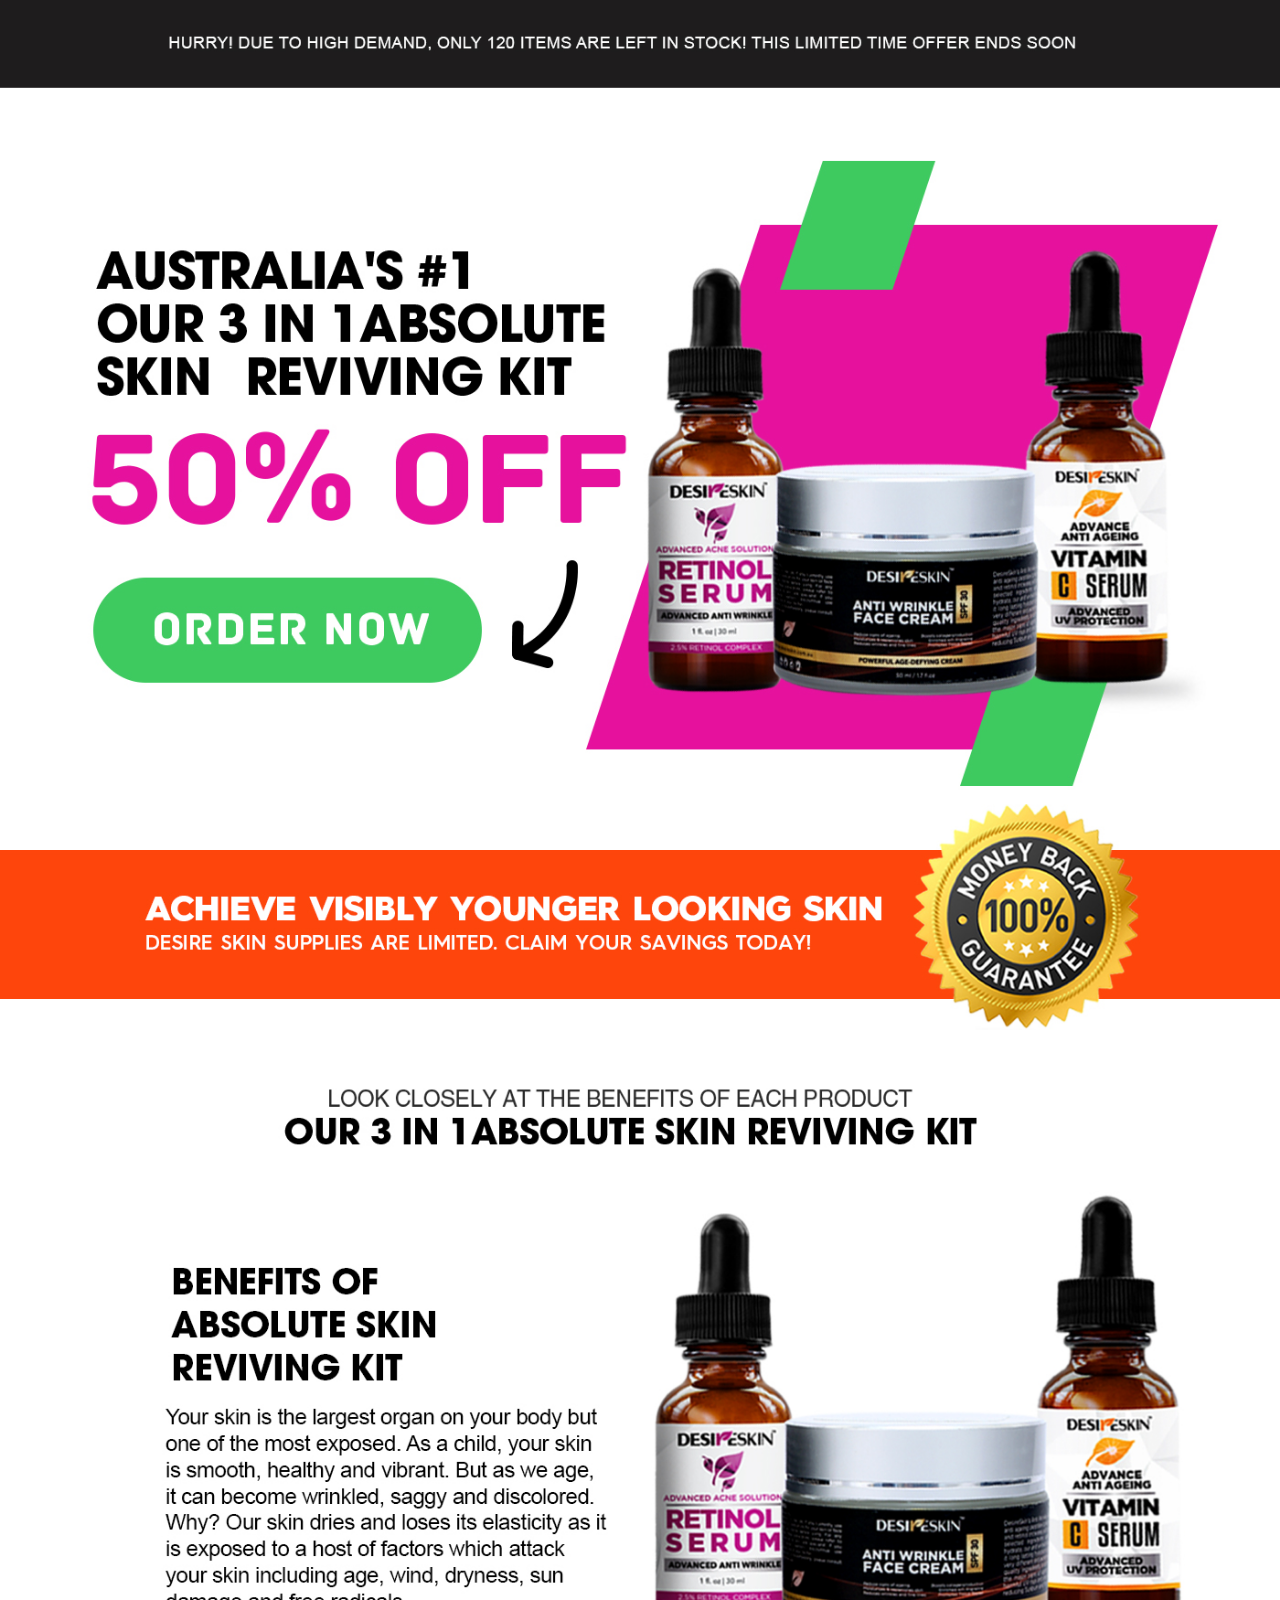
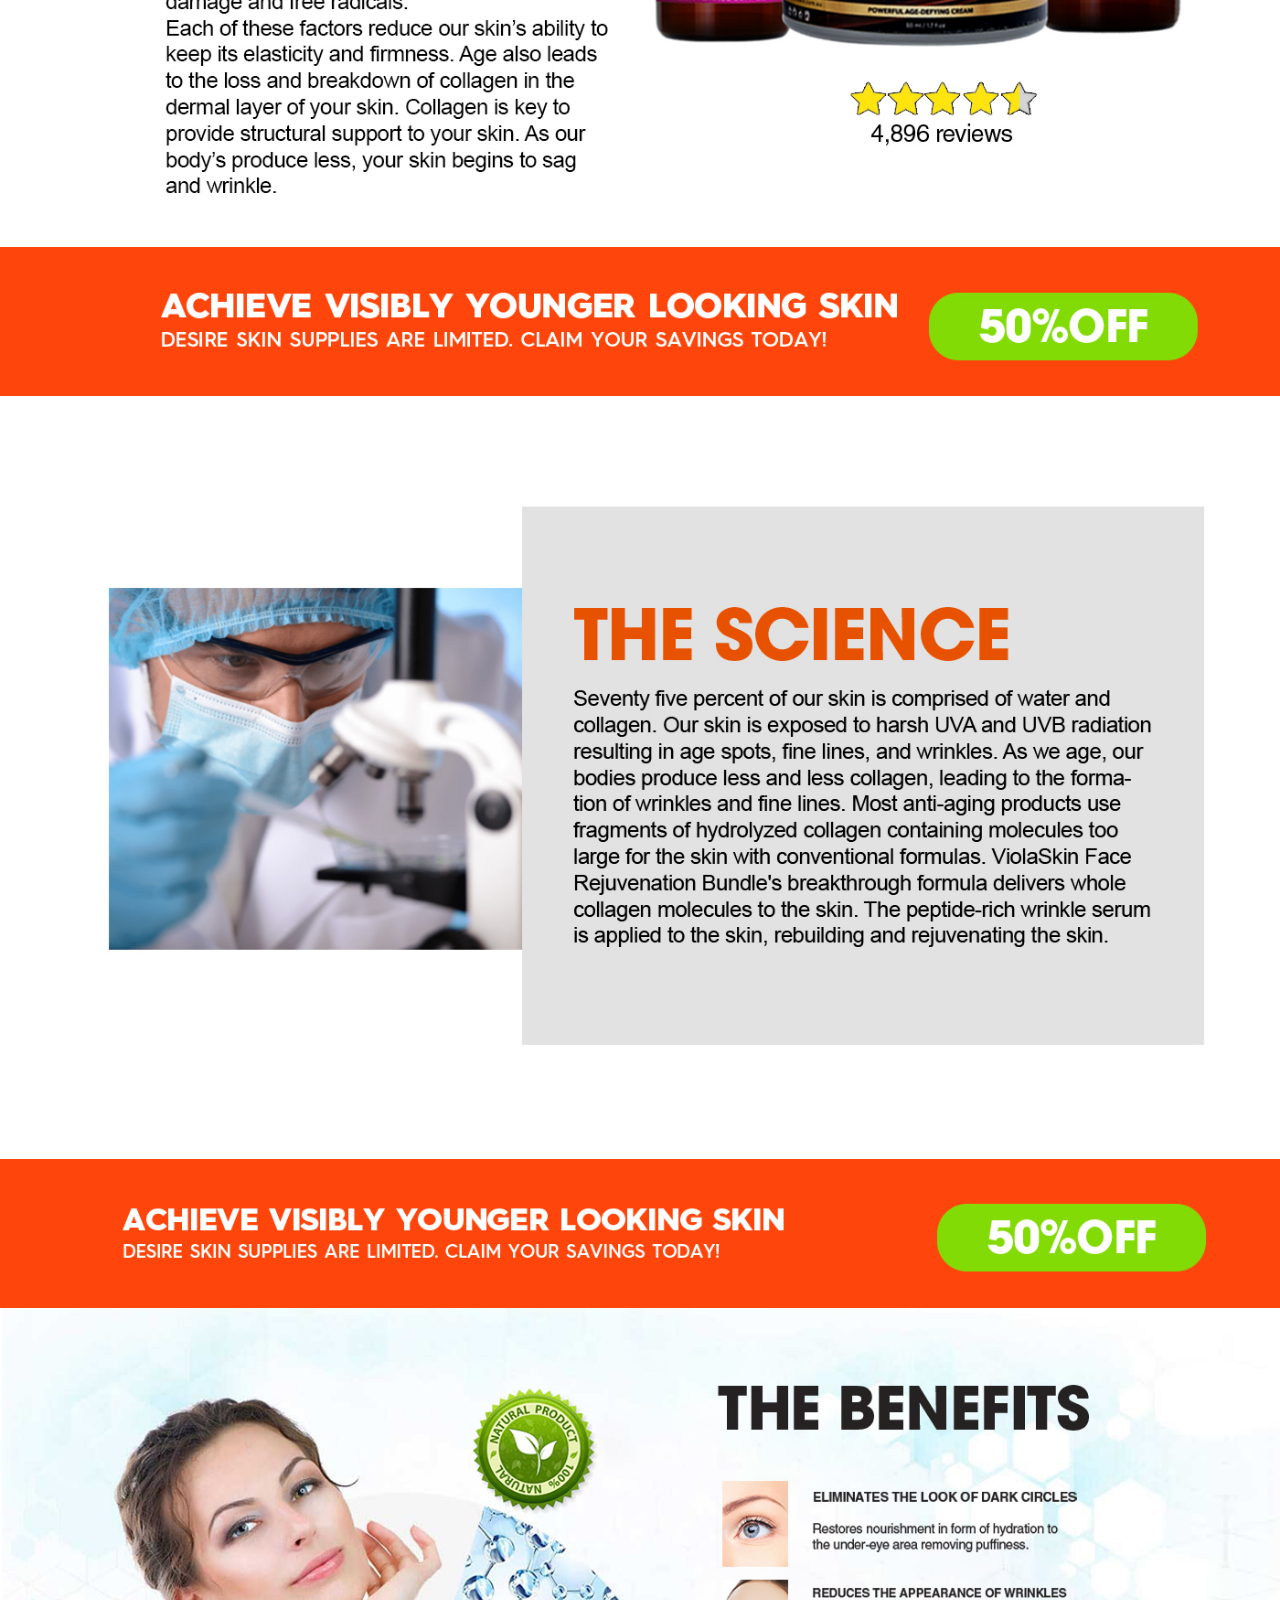
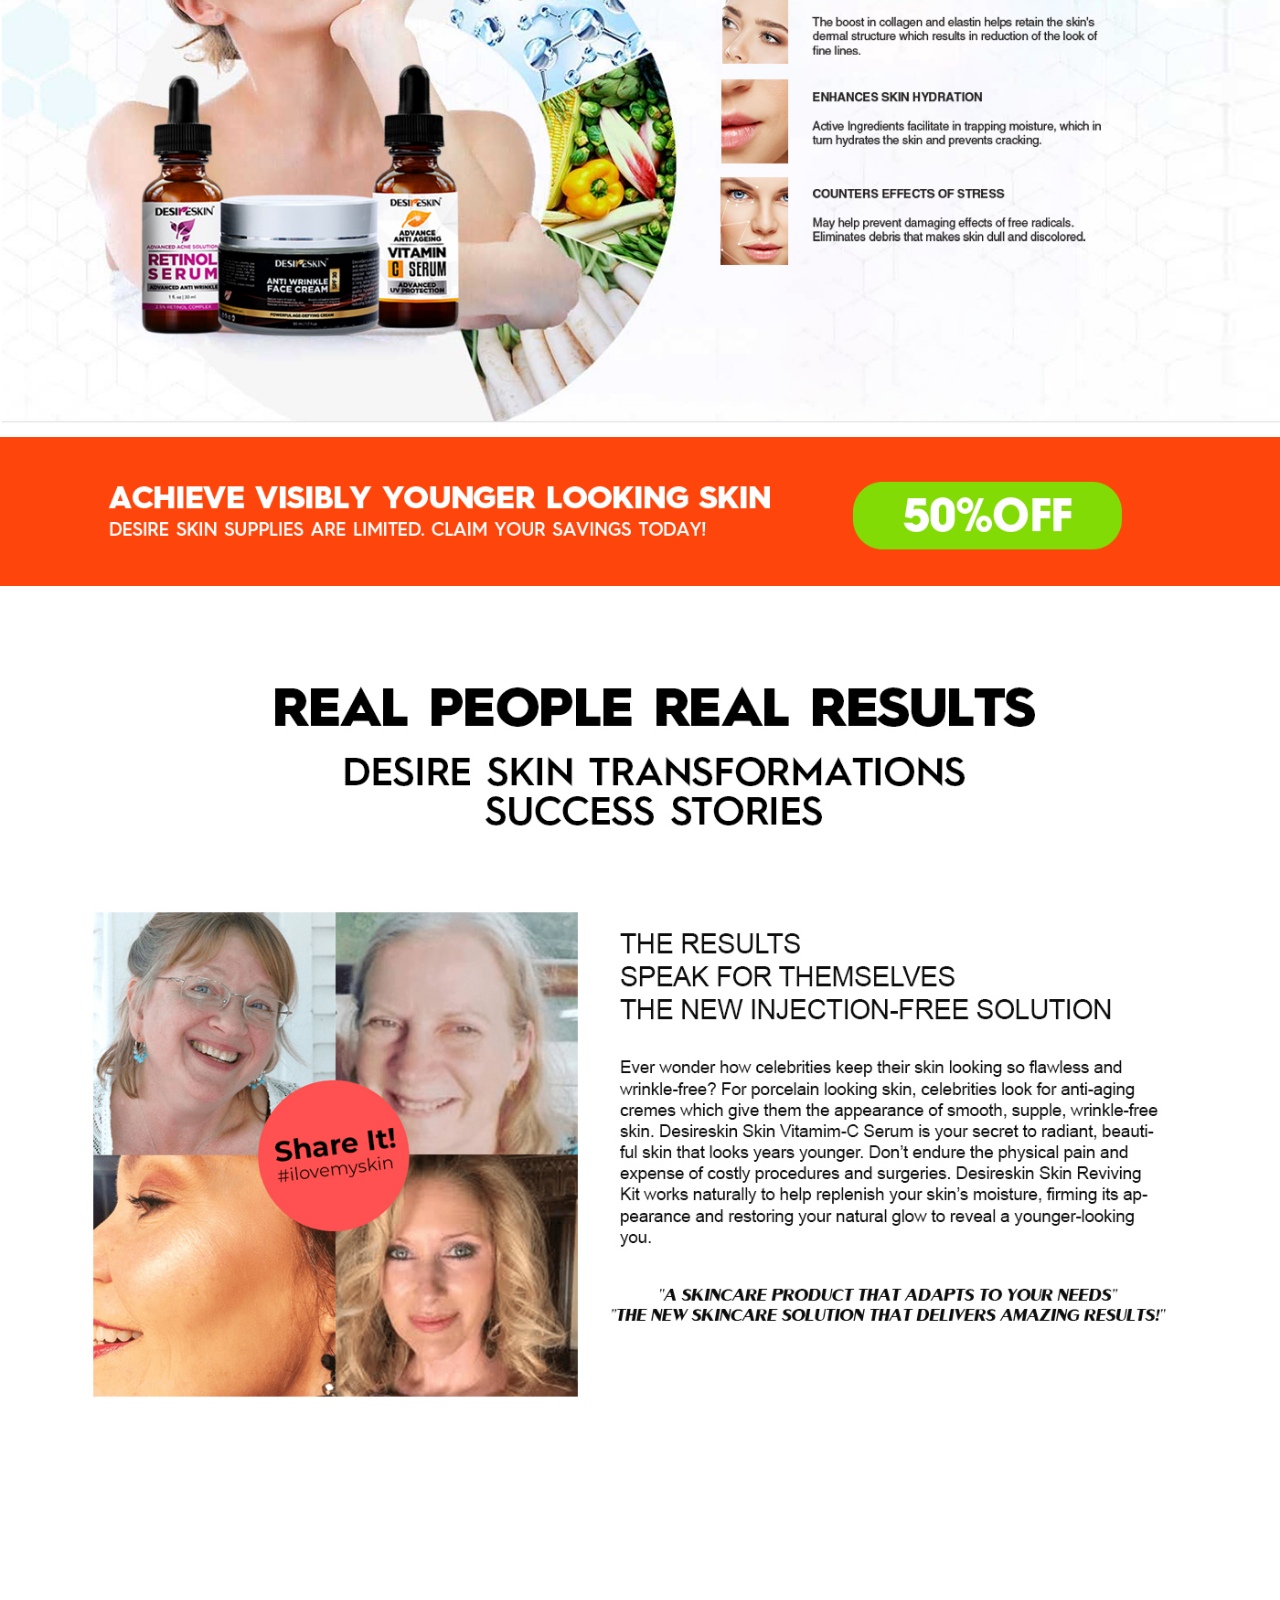
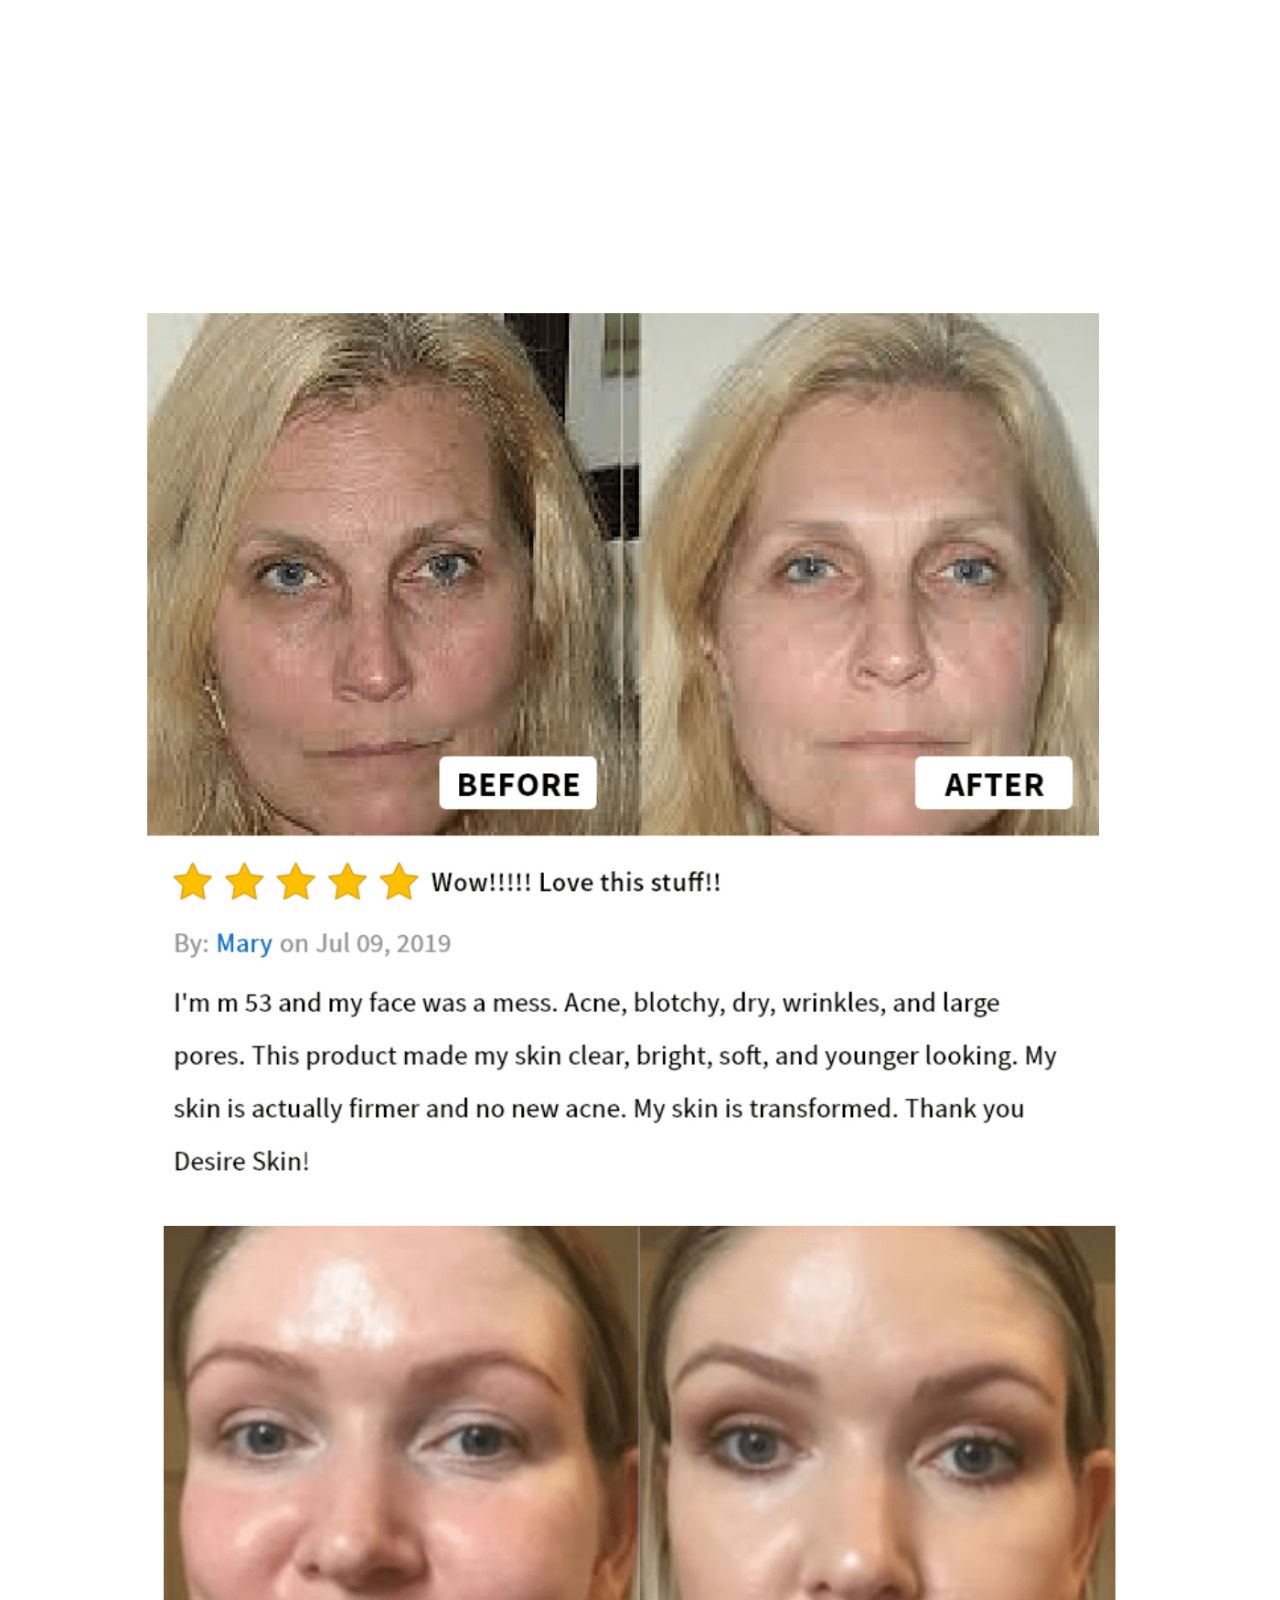
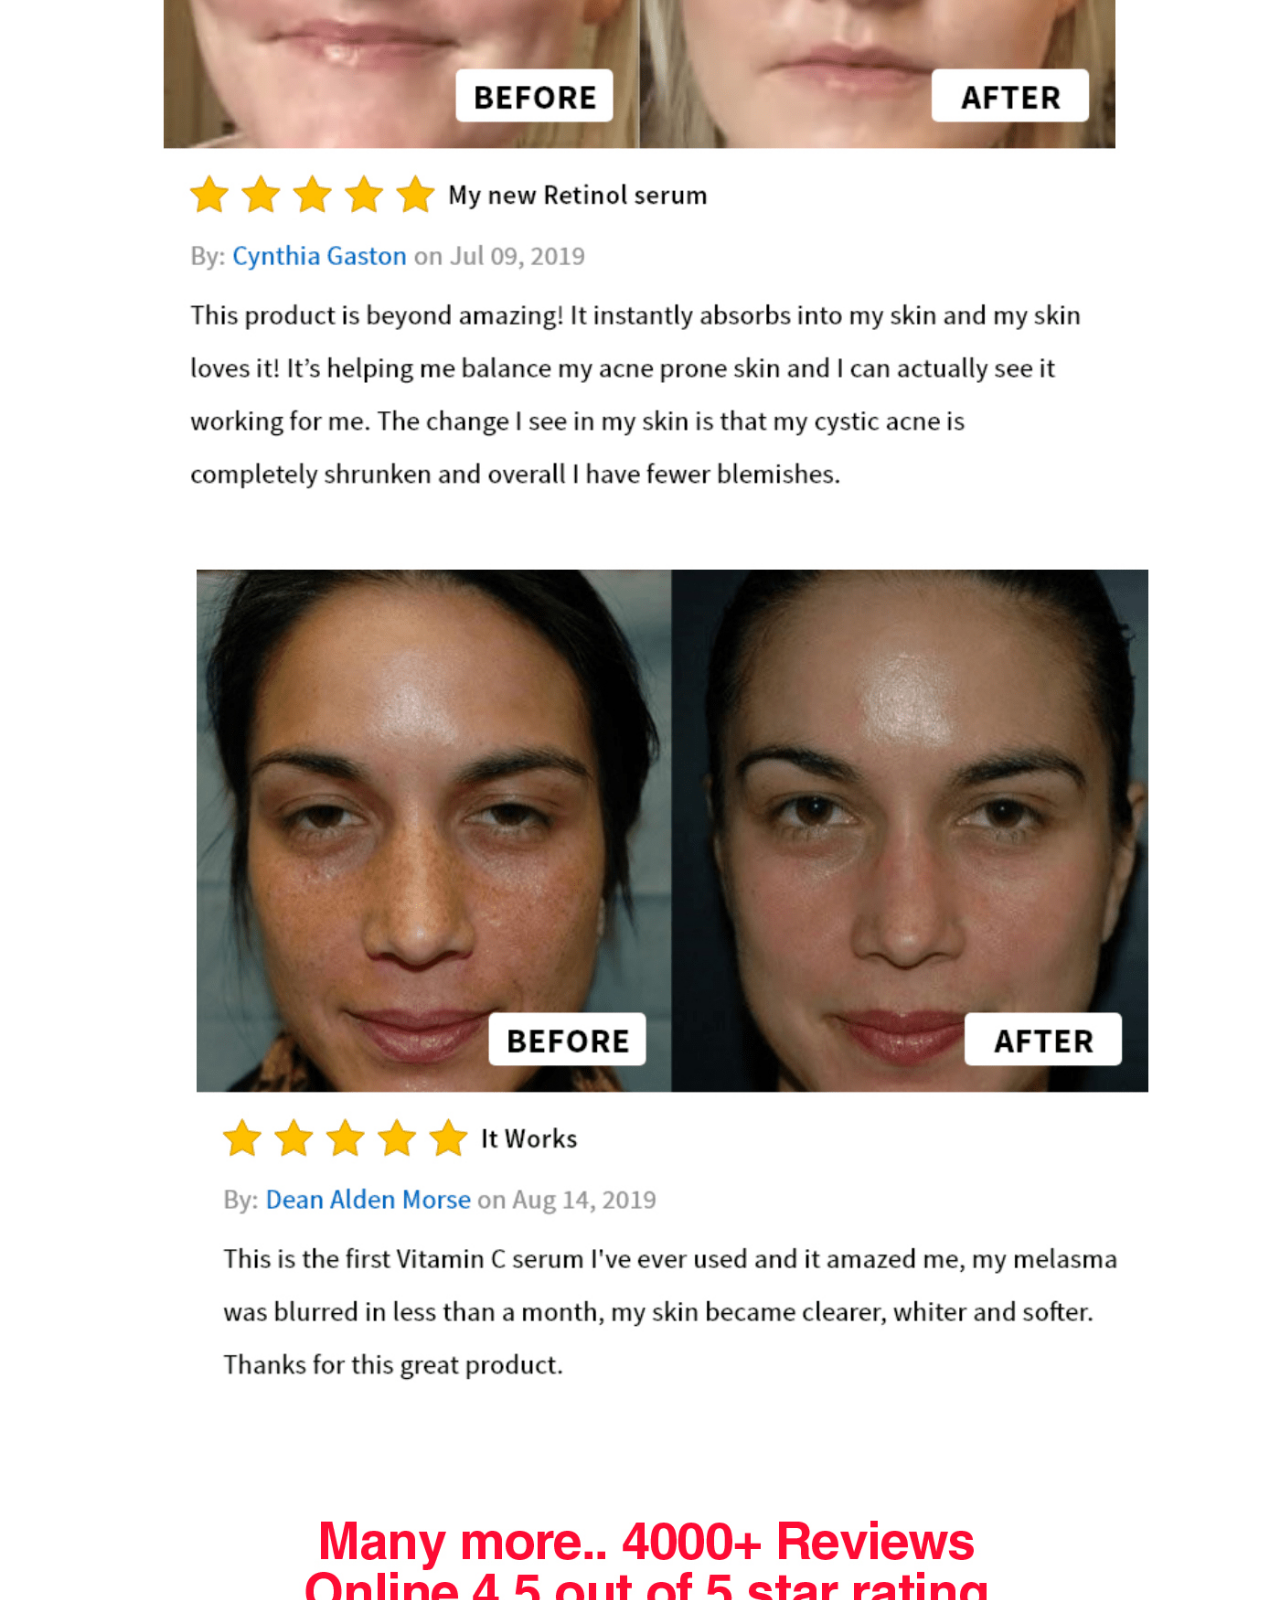
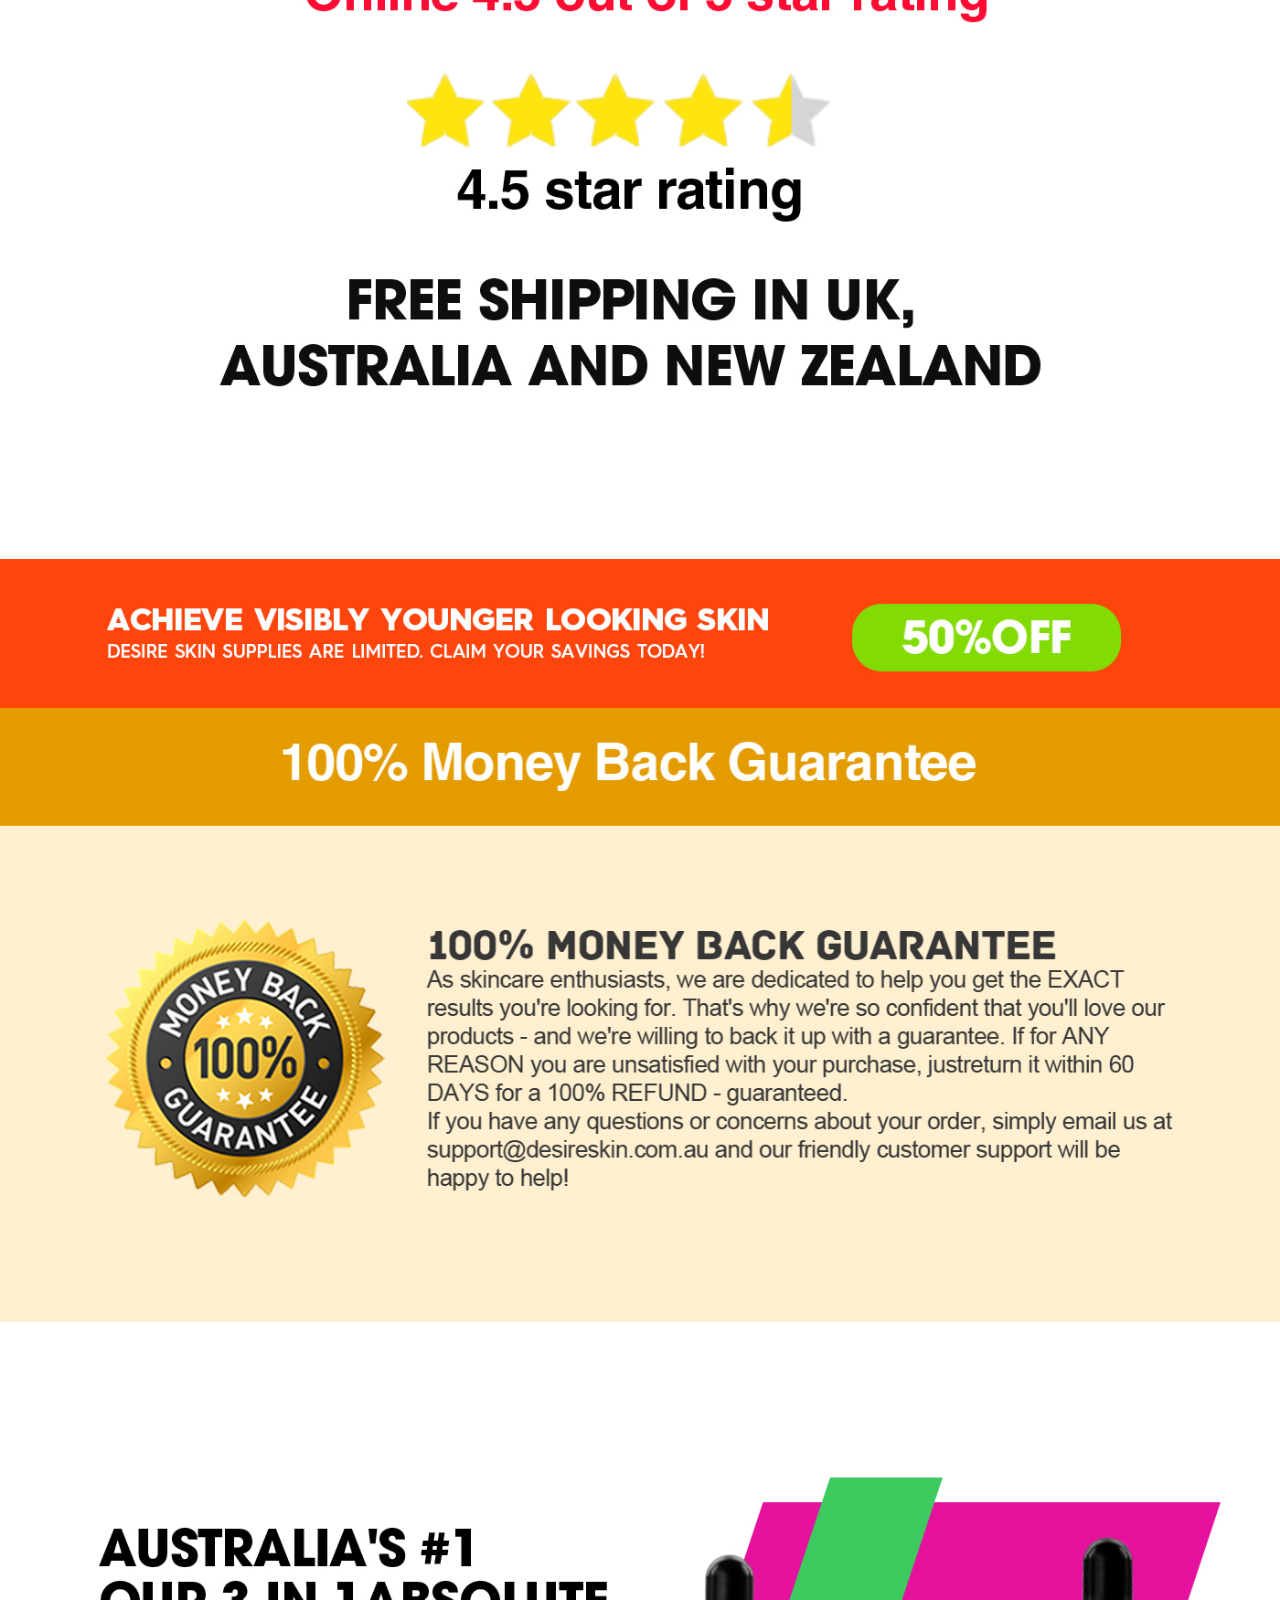
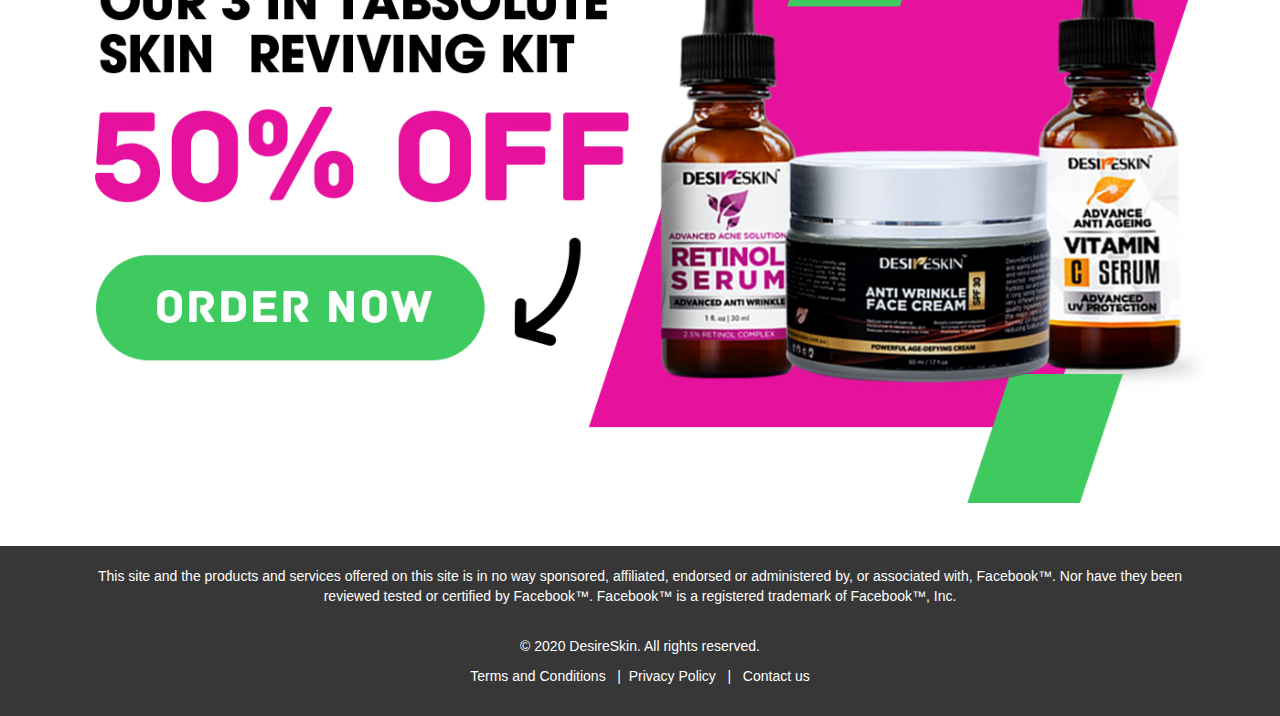
==== skin-reviving-kit-50-off/index.html @ b2f3ede5 "Add files via upload" ====
<!DOCTYPE html>
<!--[if IE 8]> <html lang="en" class="ie8"> <![endif]-->
<!--[if IE 9]> <html lang="en" class="ie9"> <![endif]-->
<!--[if !IE]><!-->
<html lang="en">
<!--<![endif]-->
<head>
<title>Desire Skin Vitamin C Serum 50% Off</title>
<!-- Favicon -->
<link rel="shortcut icon" href="favicon.ico">
<!-- Meta -->
<meta charset="utf-8">
<meta name="viewport" content="width=device-width, initial-scale=1.0">
<meta name="robots" content="noindex" />
<meta name="description" content="Desire Skin Vitamin C Serum 70% Off">
<link rel="stylesheet" href="bootstrap.min.css">
<style type="text/css">
	.desk{
		display: block;
	}
	.mob{
		display: none;
	}
	@media only screen and (max-width: 600px) {
	.desk{
		display: none;
	}
	.mob{
		display: block;
	}
	}
	footer{
		padding-top: 20px;
		padding-bottom: 20px;
		background-color: #373737;
	}
	footer p{
		color:white;
		text-align: center;
	}
</style>
</head>
<body style="padding: 0px;margin:0px">
	<div class="desk">
		<a href="https://desireskin.com/products/absolute-skin-reviving-kit">
		<img src="1.jpg" class="img-responsive center-block" width="100%">
	</a>
		<img src="2.jpg" class="img-responsive center-block" width="100%">
		<a href="https://desireskin.com/products/absolute-skin-reviving-kit">
		<img src="3.jpg" class="img-responsive center-block" width="100%">
		<img src="4.jpg" class="img-responsive center-block" width="100%">
	</a>
		<img src="5.jpg" class="img-responsive center-block" width="100%">
		
		<div class="container">
		<div class="row">
			<div class="col-lg-12">
				<iframe allowtransparency="true" title="Wistia video player" allowfullscreen="" frameborder="0" scrolling="no" class="wistia_embed" name="wistia_embed" src="https://fast.wistia.net/embed/iframe/8hxsfn4saa" width="100%" height="400px">
   </iframe>
</div>
</div></div>
        <img src="6.jpg" class="img-responsive center-block" width="100%">
        <a href="https://desireskin.com/products/absolute-skin-reviving-kit">
        <img src="7.jpg" class="img-responsive center-block" width="100%">
		<img src="8.jpg" class="img-responsive center-block" width="100%">
	</a>
	</div>

	<div class="mob">
      
		<a href="https://desireskin.com/products/absolute-skin-reviving-kit">
		<img src="9.jpg" class="img-responsive center-block" width="100%">
	</a>
		<a href="https://desireskin.com/products/absolute-skin-reviving-kit"><img src="10.jpg" class="img-responsive center-block" width="100%">
		<img src="11.jpg" class="img-responsive center-block" width="100%">
	</a>
	<div class="container">
		<div class="row">
			<div class="col-lg-12">
				<iframe allowtransparency="true" title="Wistia video player" allowfullscreen="" frameborder="0" scrolling="no" class="wistia_embed" name="wistia_embed" src="https://fast.wistia.net/embed/iframe/8hxsfn4saa" width="100%" height="400px">
   </iframe>
			</div>
		</div>
	</div>
	
		<img src="12.jpg" class="img-responsive center-block" width="100%">
		<img src="13.jpg" class="img-responsive center-block" width="100%">
		<img src="14.jpg" class="img-responsive center-block" width="100%">
	</div>
	<footer>
		<div class="container">
			<div class="row">
				<div class="col-lg-12">
					<p>
					This site and the products and services offered on this site is in no way sponsored, affiliated, endorsed or administered by, or associated with, Facebook™.
Nor have they been reviewed tested or certified by Facebook™. Facebook™ is a registered trademark of Facebook™, Inc.
				</p>
				<br>
				<div class="col-lg-12 col-md-12 col-sm-12 col-xs-6">
				<p>© 2020 DesireSkin. All rights reserved.</p>
				</div>
				<div class="col-lg-12 col-md-12 col-sm-12 col-xs-12">
					<p>Terms and Conditions	&nbsp;	   |&nbsp;	   Privacy Policy  &nbsp;	 |   &nbsp;	Contact us</p>
				</div>
			</div>
		</div>
	</footer>
</body>
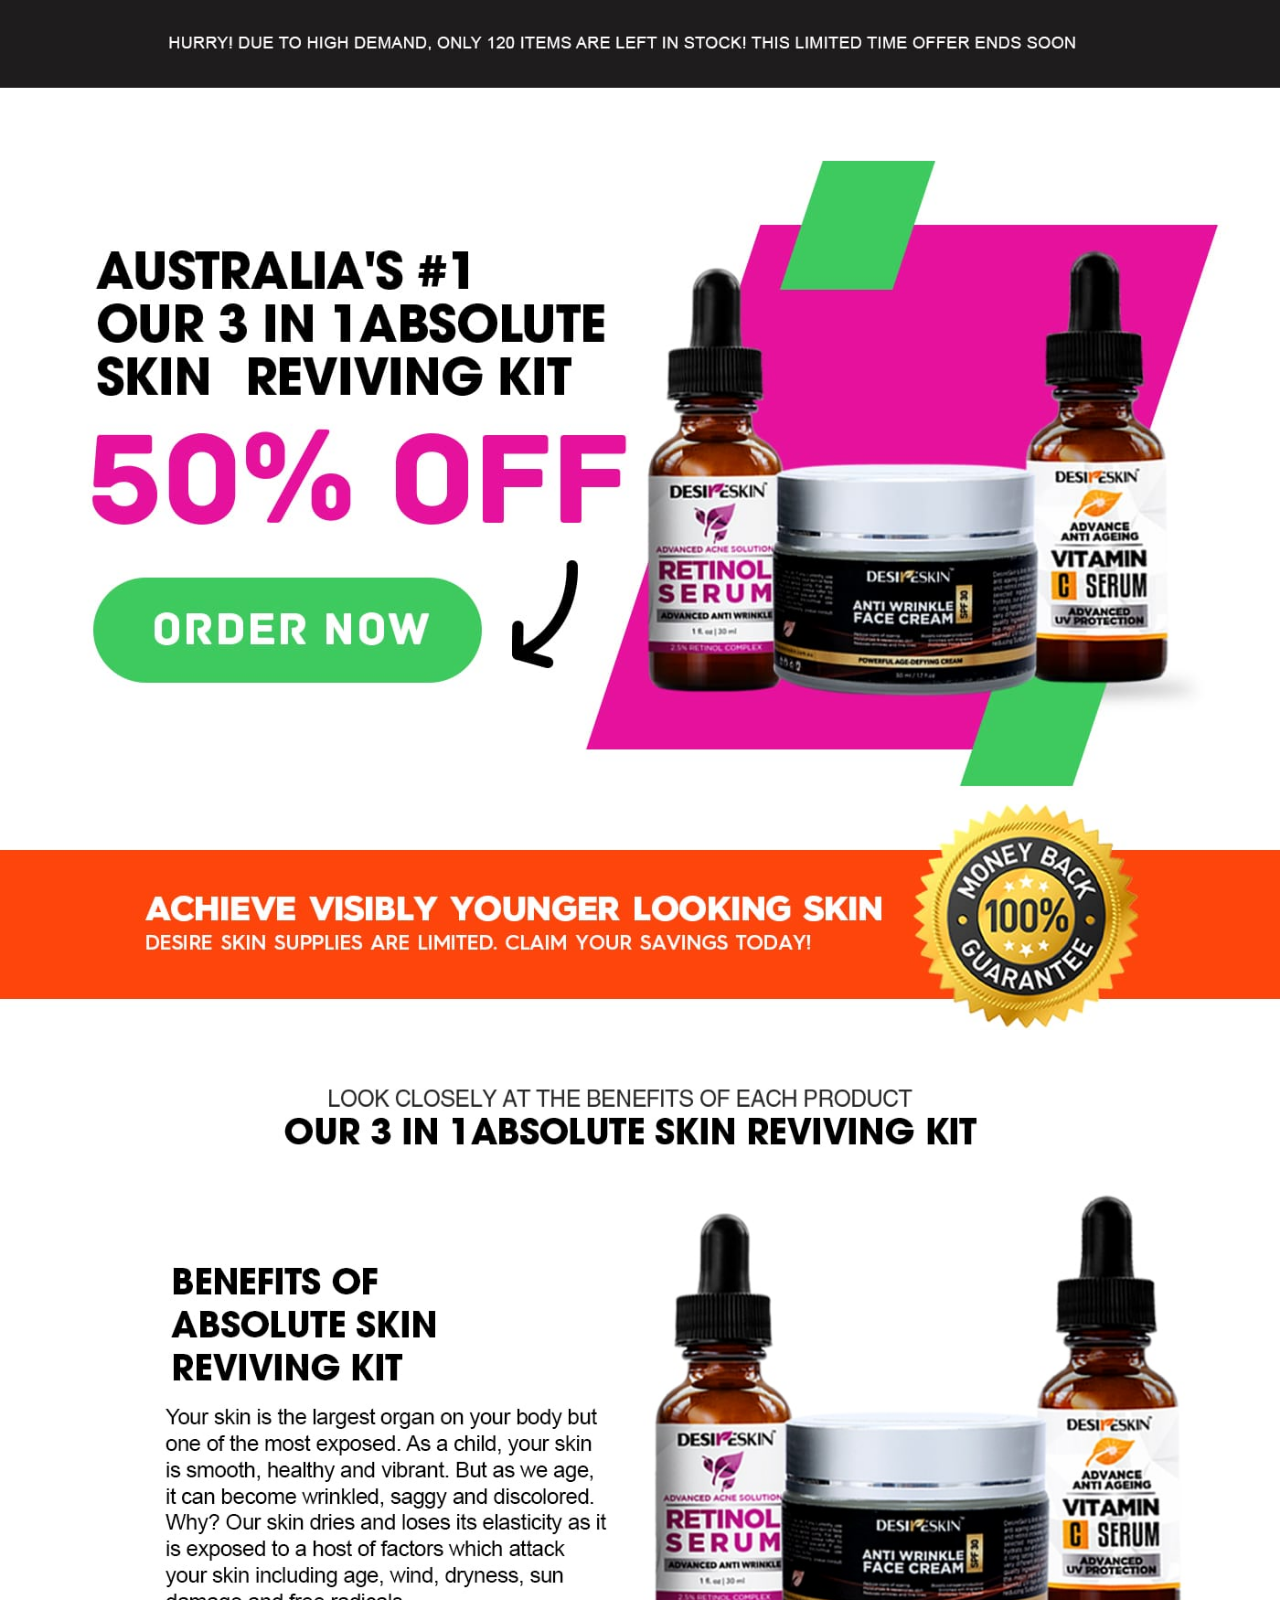
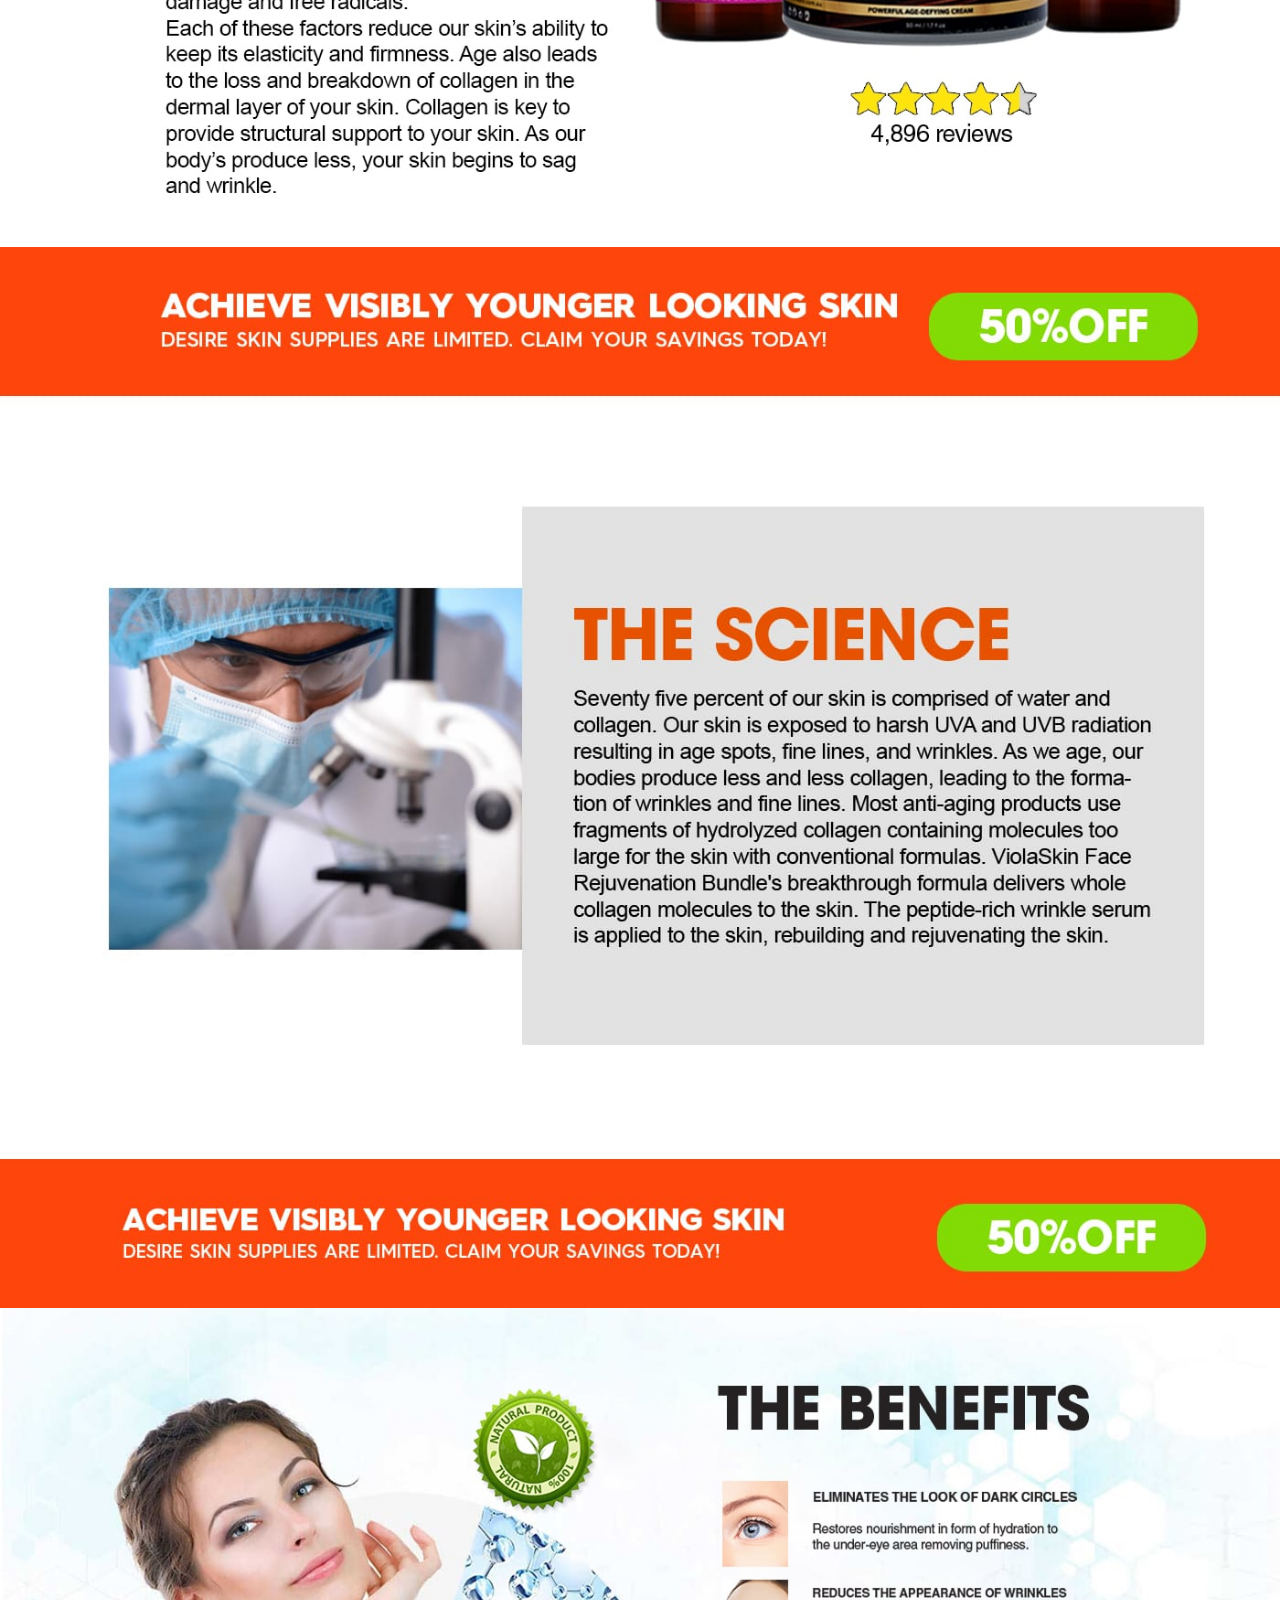
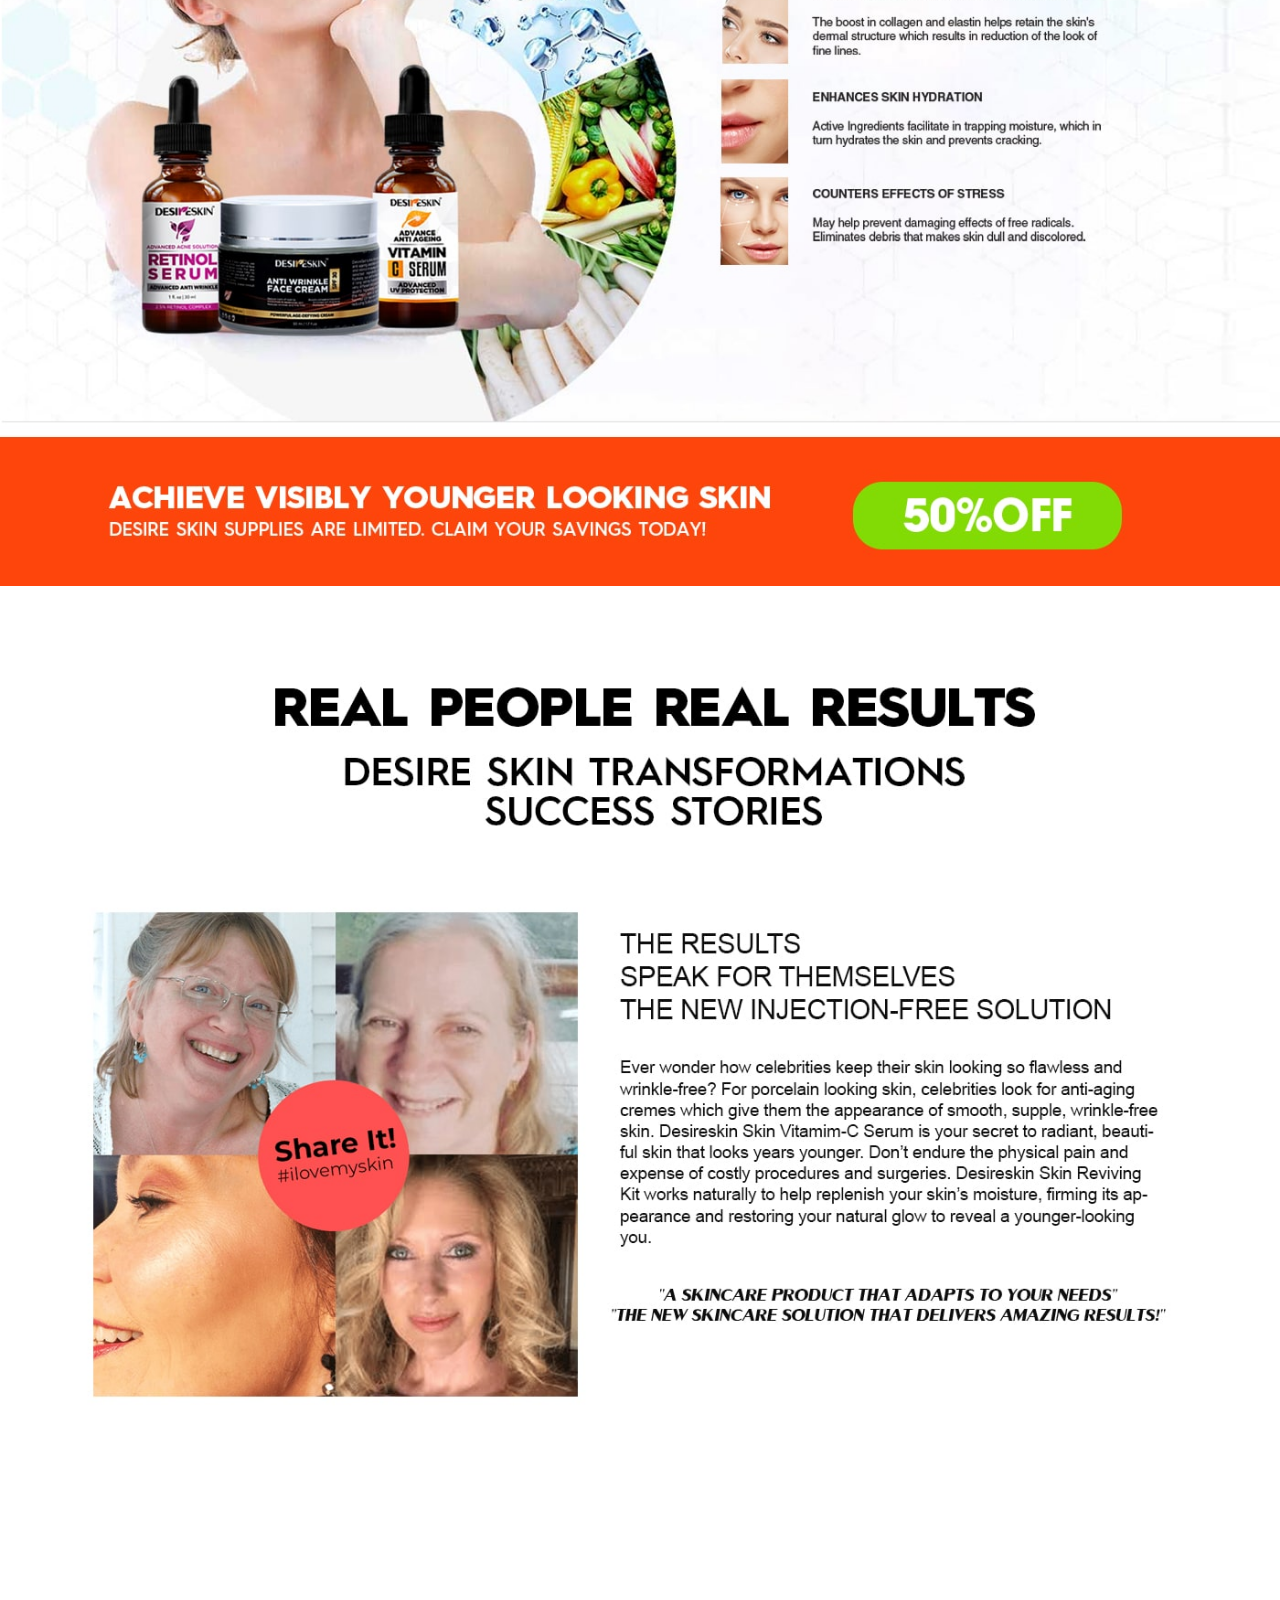
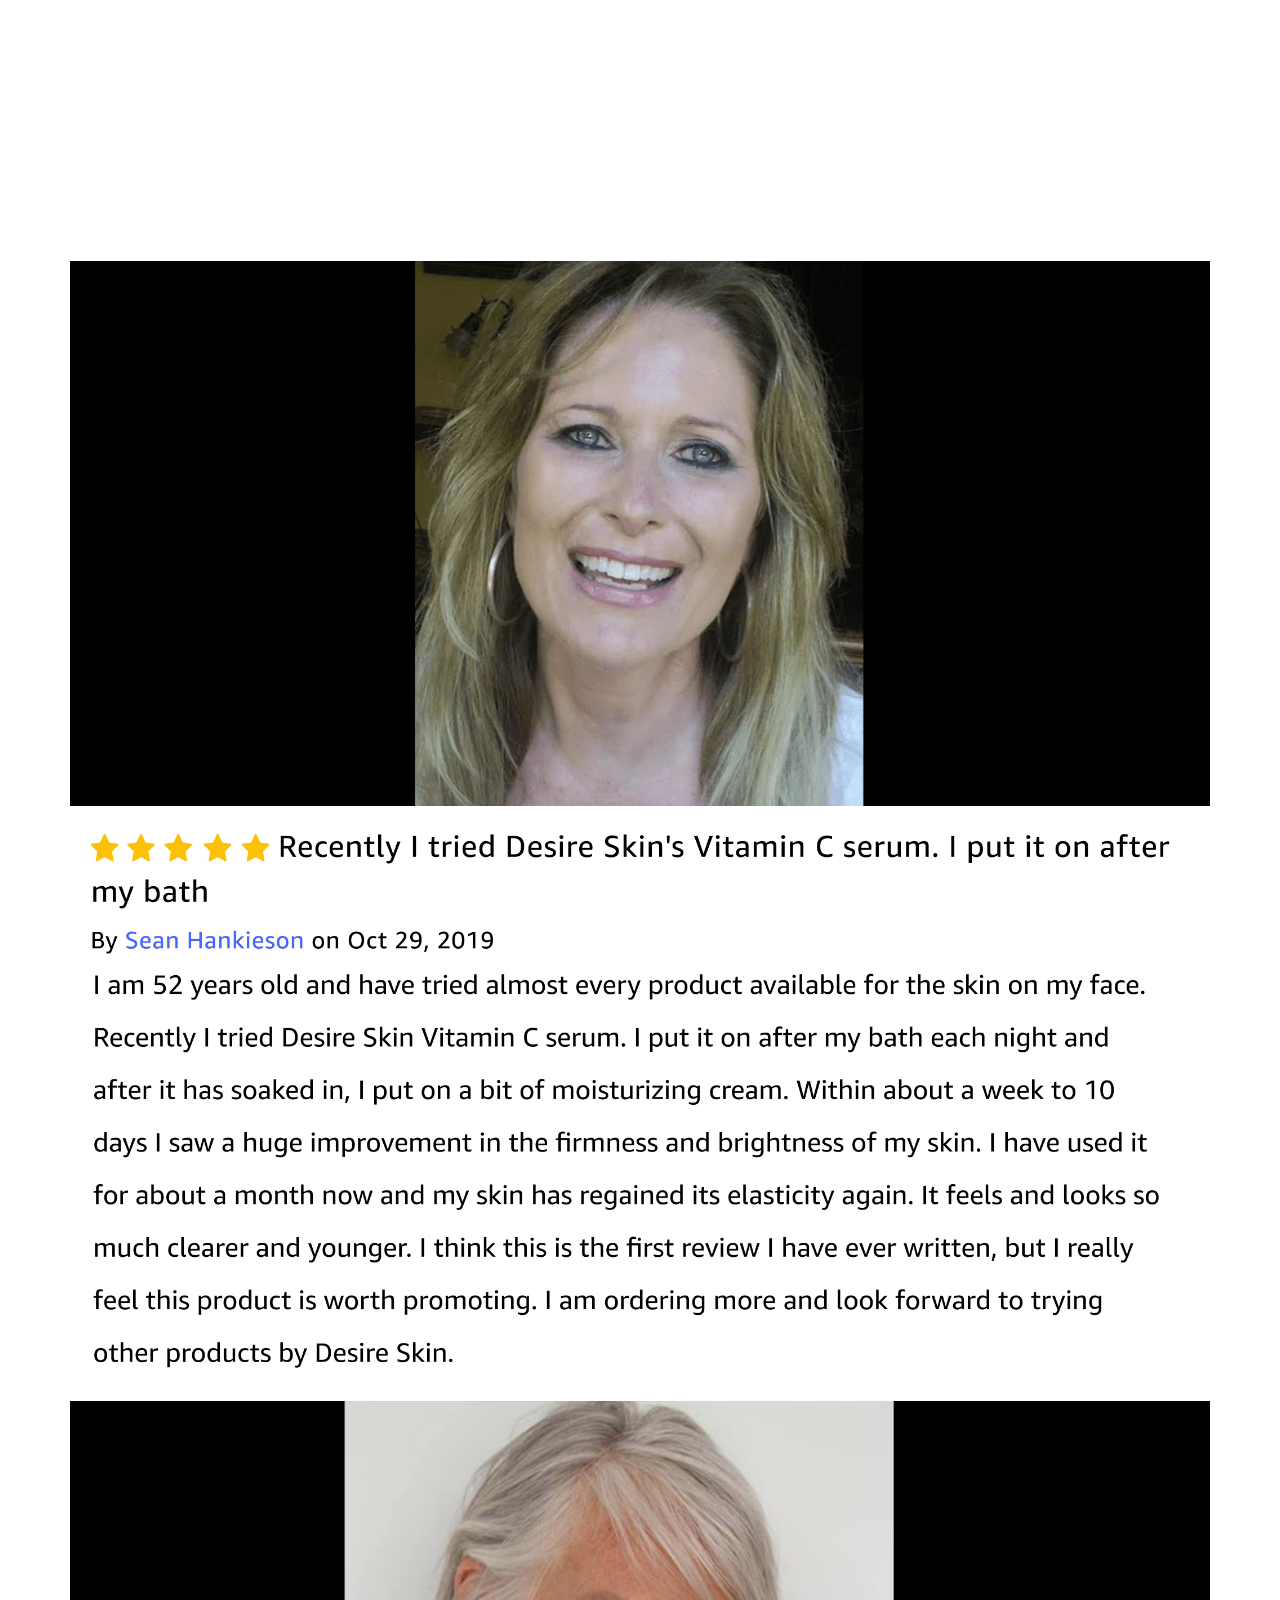
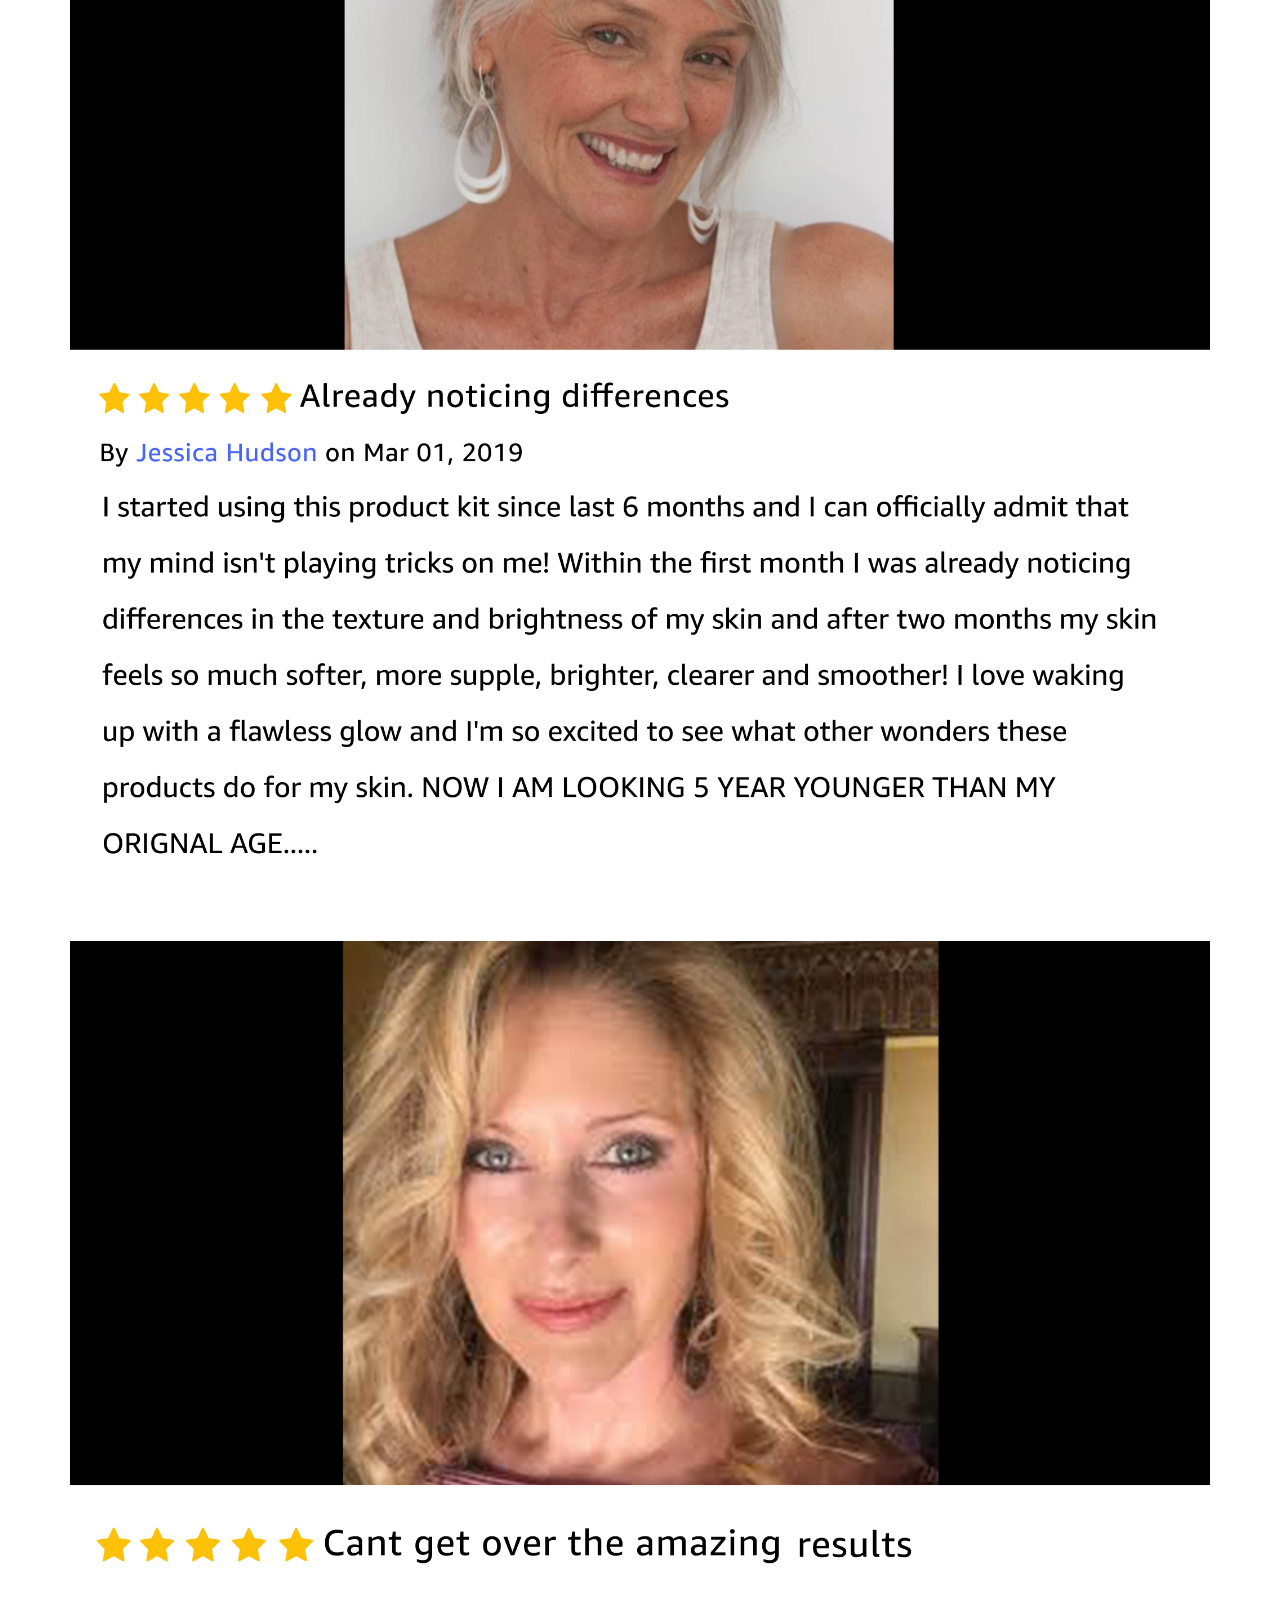
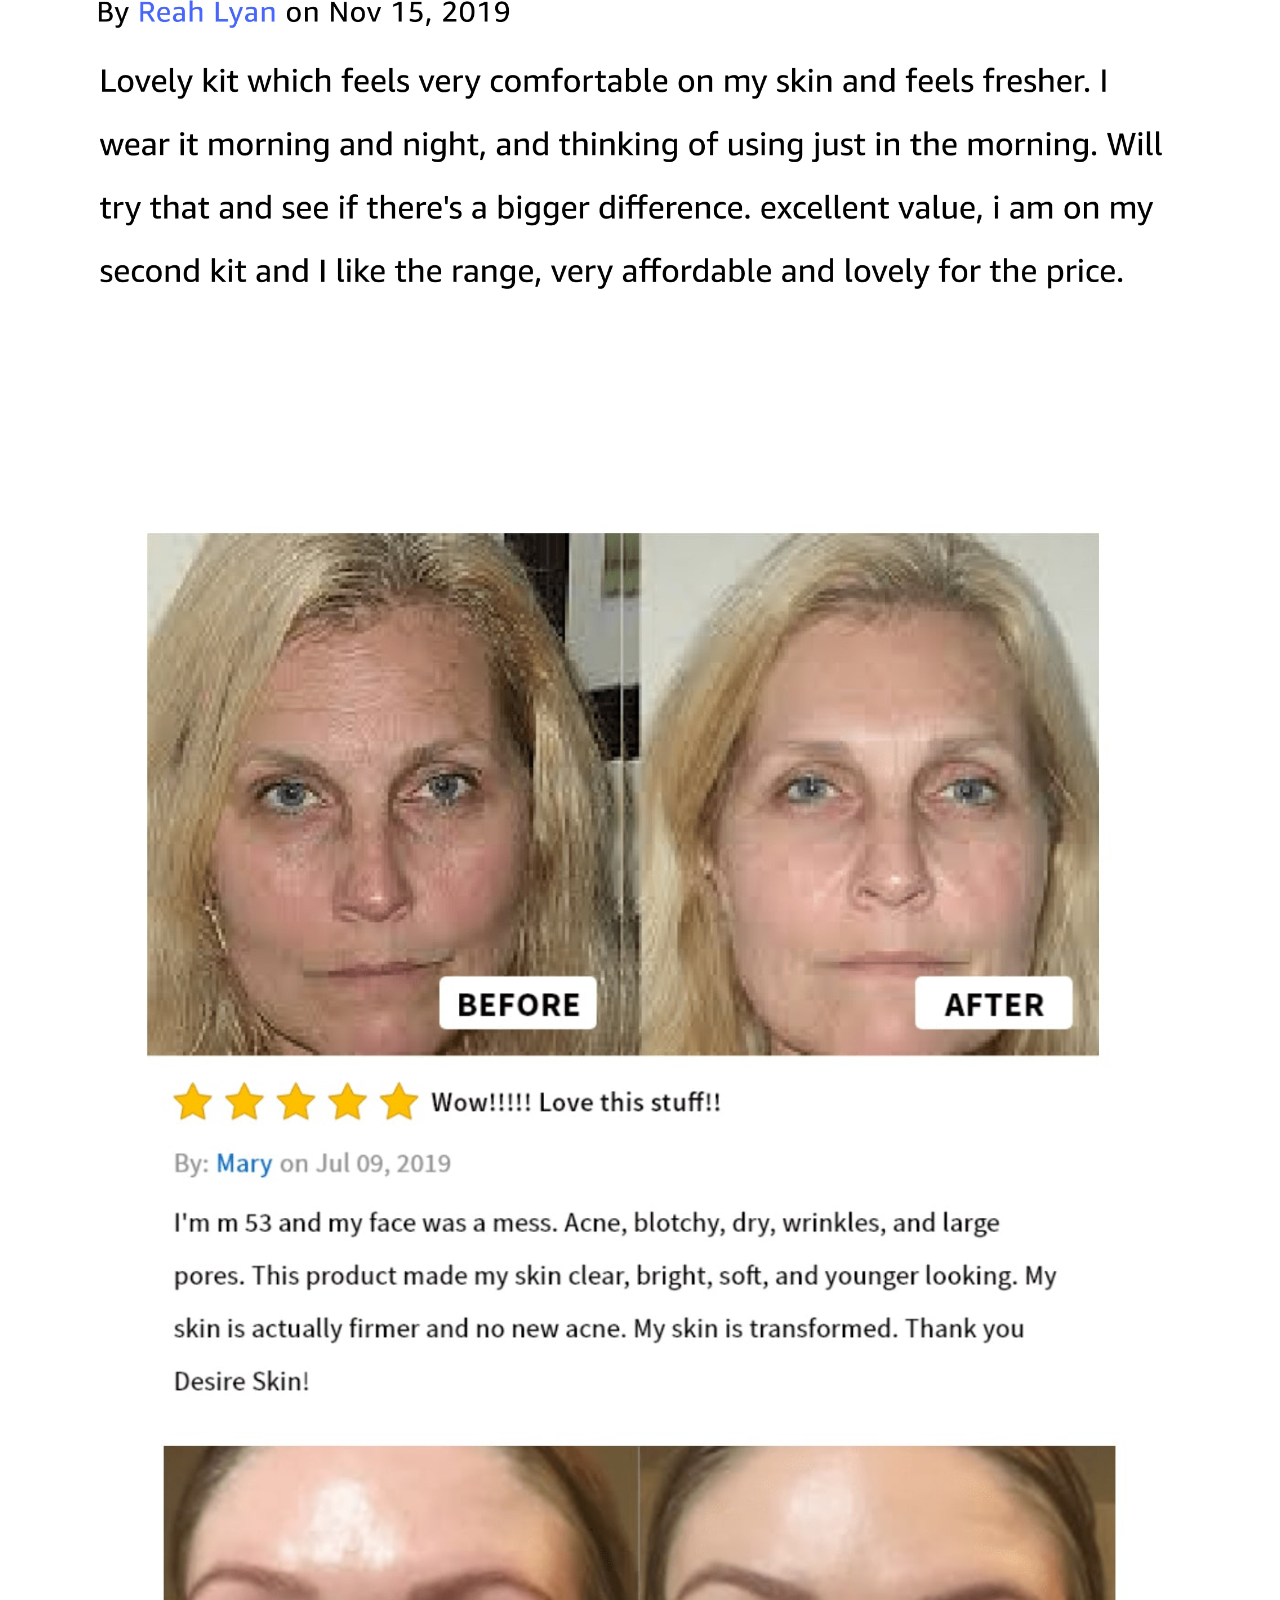
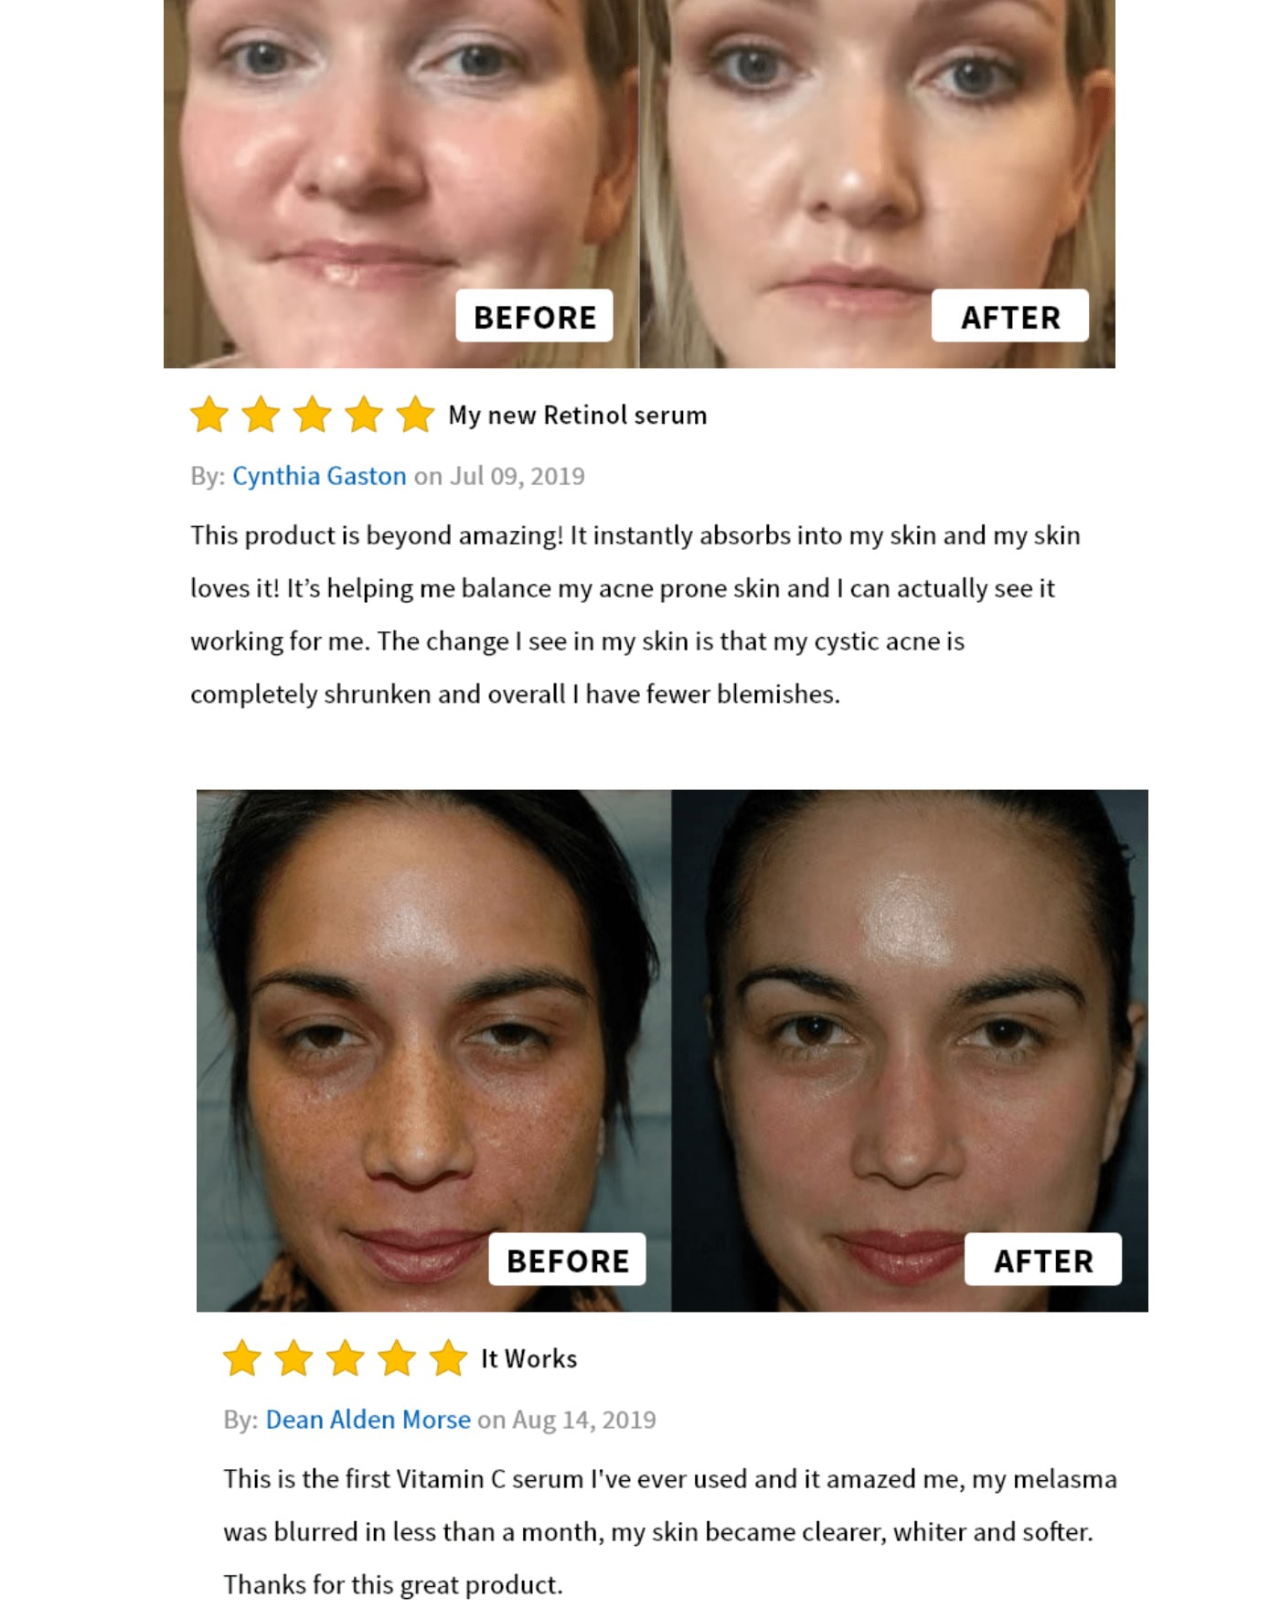
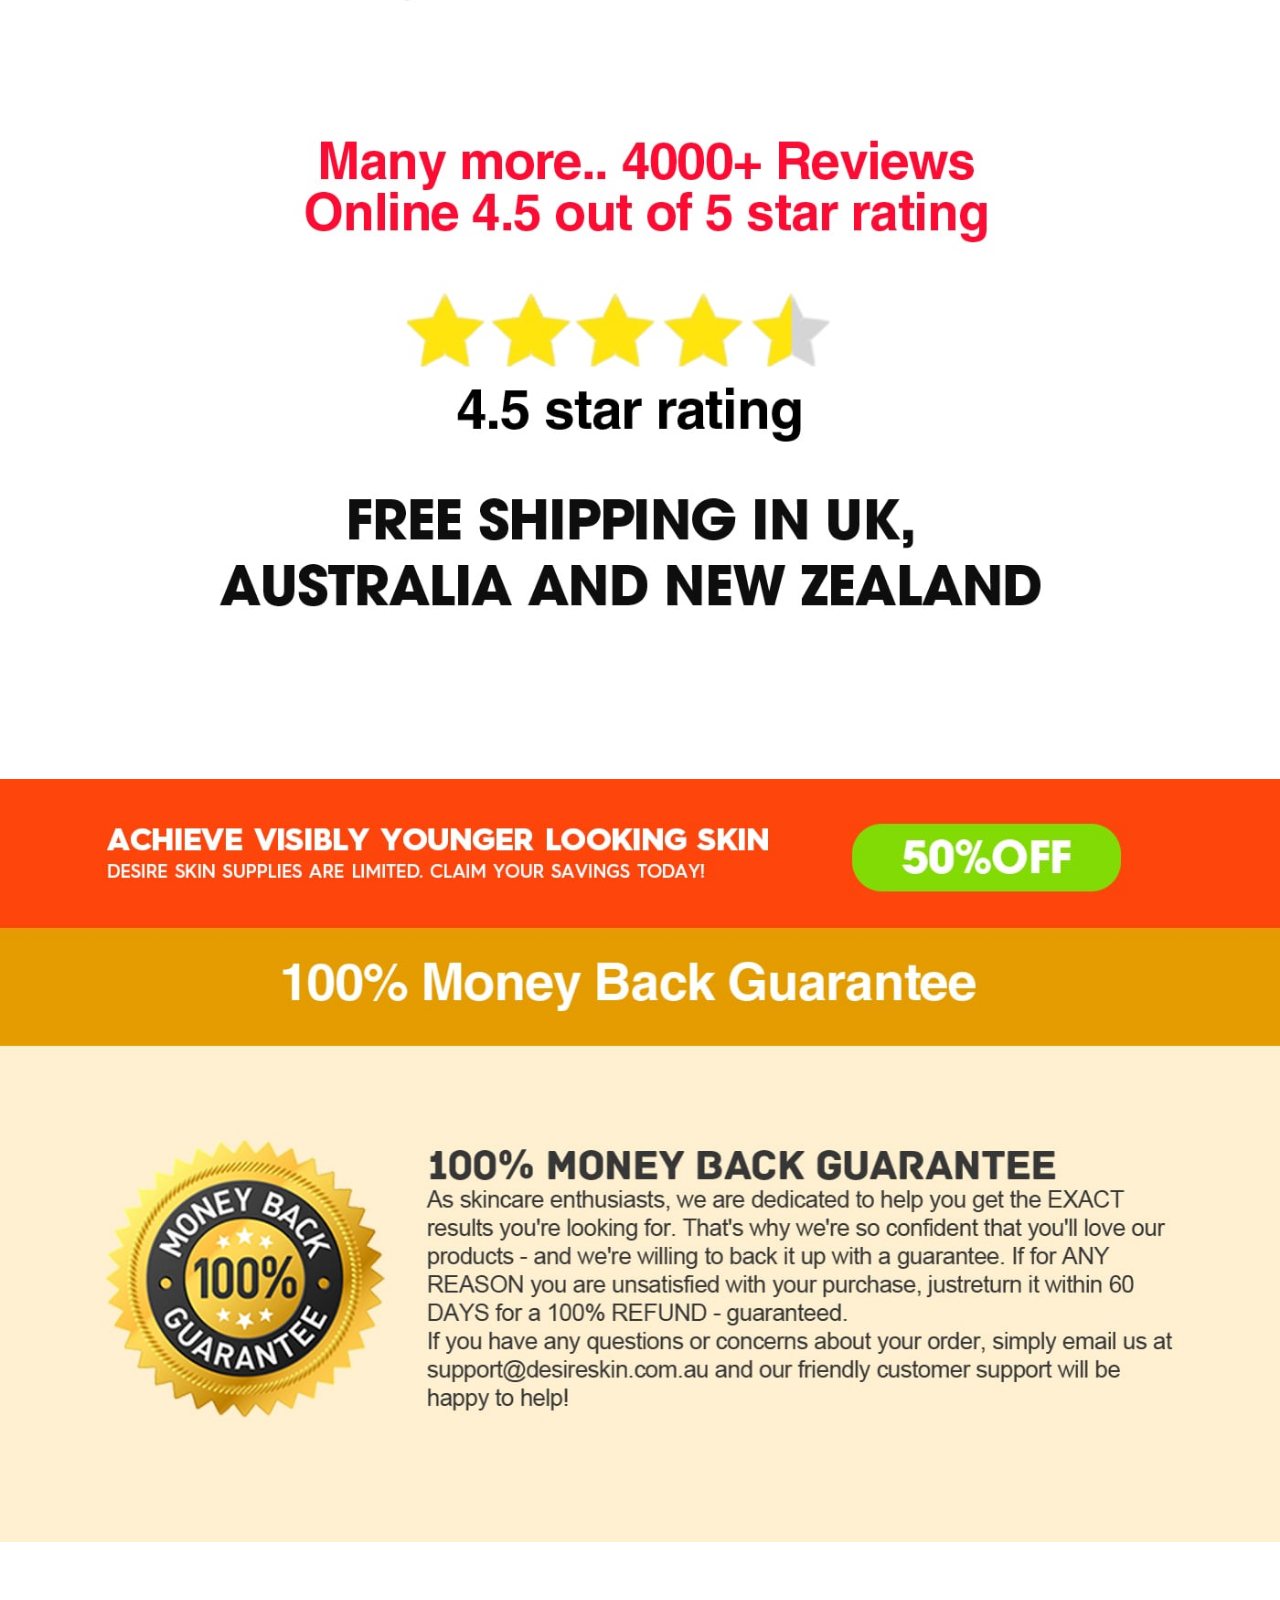
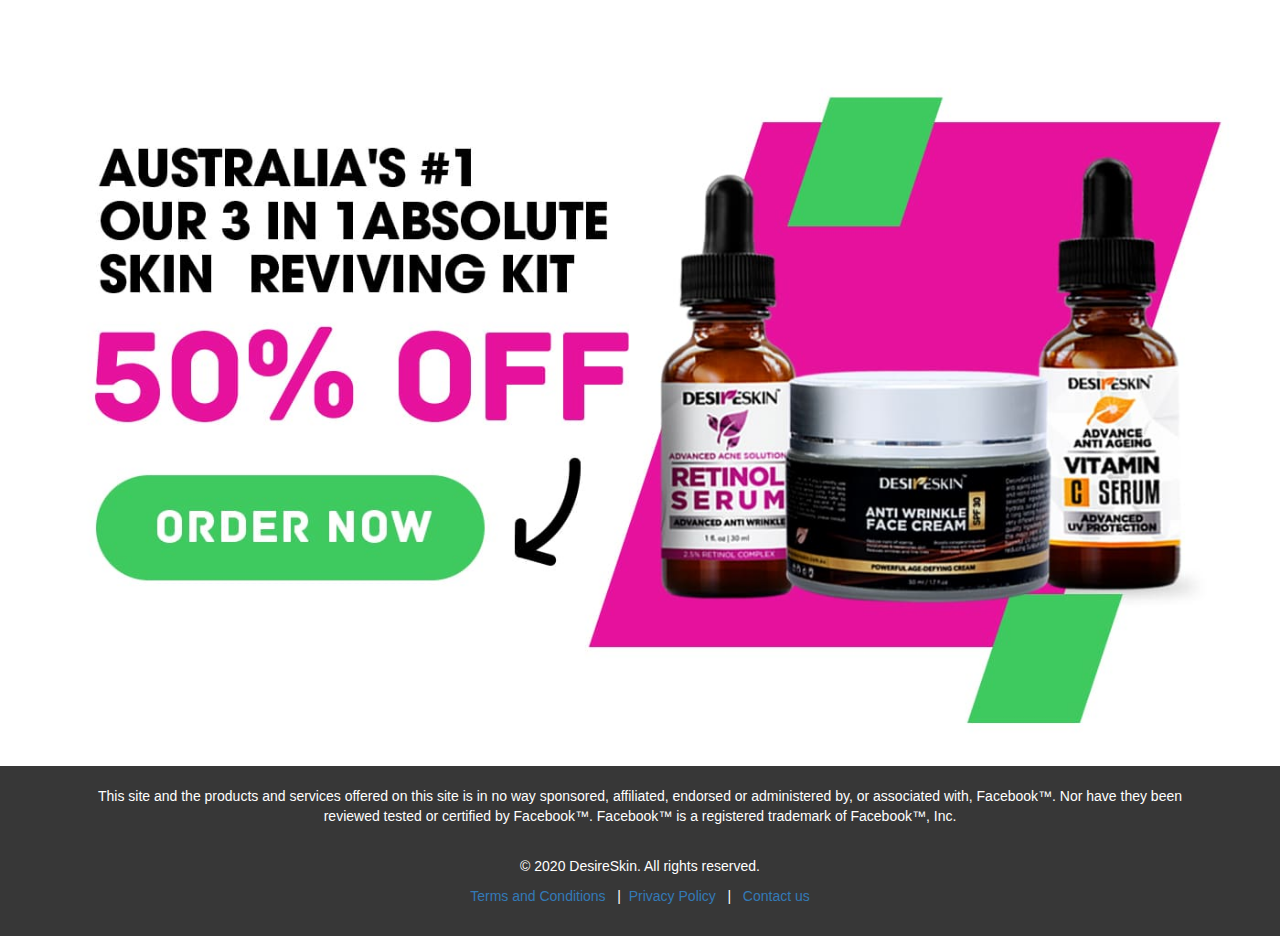
==== commit 7a4d038c: "Add files via upload" ====
--- a/skin-reviving-kit-50-off/index.html
+++ b/skin-reviving-kit-50-off/index.html
@@ -59,6 +59,15 @@
    </iframe>
 </div>
 </div></div>
+<div class="container">
+		<div class="row">
+			<div class="col-lg-12">
+        <img src="1-min.jpg" class="img-responsive center-block" width="100%">
+        <img src="2-min.jpg" class="img-responsive center-block" width="100%">
+        <img src="3-min.jpg" class="img-responsive center-block" width="100%">
+    </div>
+</div>
+</div>
         <img src="6.jpg" class="img-responsive center-block" width="100%">
         <a href="https://desireskin.com/products/absolute-skin-reviving-kit">
         <img src="7.jpg" class="img-responsive center-block" width="100%">
@@ -84,6 +93,15 @@
 	</div>
 	
 		<img src="12.jpg" class="img-responsive center-block" width="100%">
+		<div class="container">
+		<div class="row">
+			<div class="col-lg-12">
+        <img src="1-min.jpg" class="img-responsive center-block" width="100%">
+        <img src="2-min.jpg" class="img-responsive center-block" width="100%">
+        <img src="3-min.jpg" class="img-responsive center-block" width="100%">
+    </div>
+</div>
+</div>
 		<img src="13.jpg" class="img-responsive center-block" width="100%">
 		<img src="14.jpg" class="img-responsive center-block" width="100%">
 	</div>
@@ -100,7 +118,7 @@
 				<p>© 2020 DesireSkin. All rights reserved.</p>
 				</div>
 				<div class="col-lg-12 col-md-12 col-sm-12 col-xs-12">
-					<p>Terms and Conditions	&nbsp;	   |&nbsp;	   Privacy Policy  &nbsp;	 |   &nbsp;	Contact us</p>
+					<p><a href="https://desireskin.com/pages/terms-of-services" target="-blank">Terms and Conditions</a>	&nbsp;	   |&nbsp;	   <a href="https://desireskin.com/pages/privacy-policy" target="-blank">Privacy Policy</a>  &nbsp;	 |   &nbsp;<a href="https://desireskin.com/pages/contact-us" target="-blank">	Contact us</a></p>
 				</div>
 			</div>
 		</div>
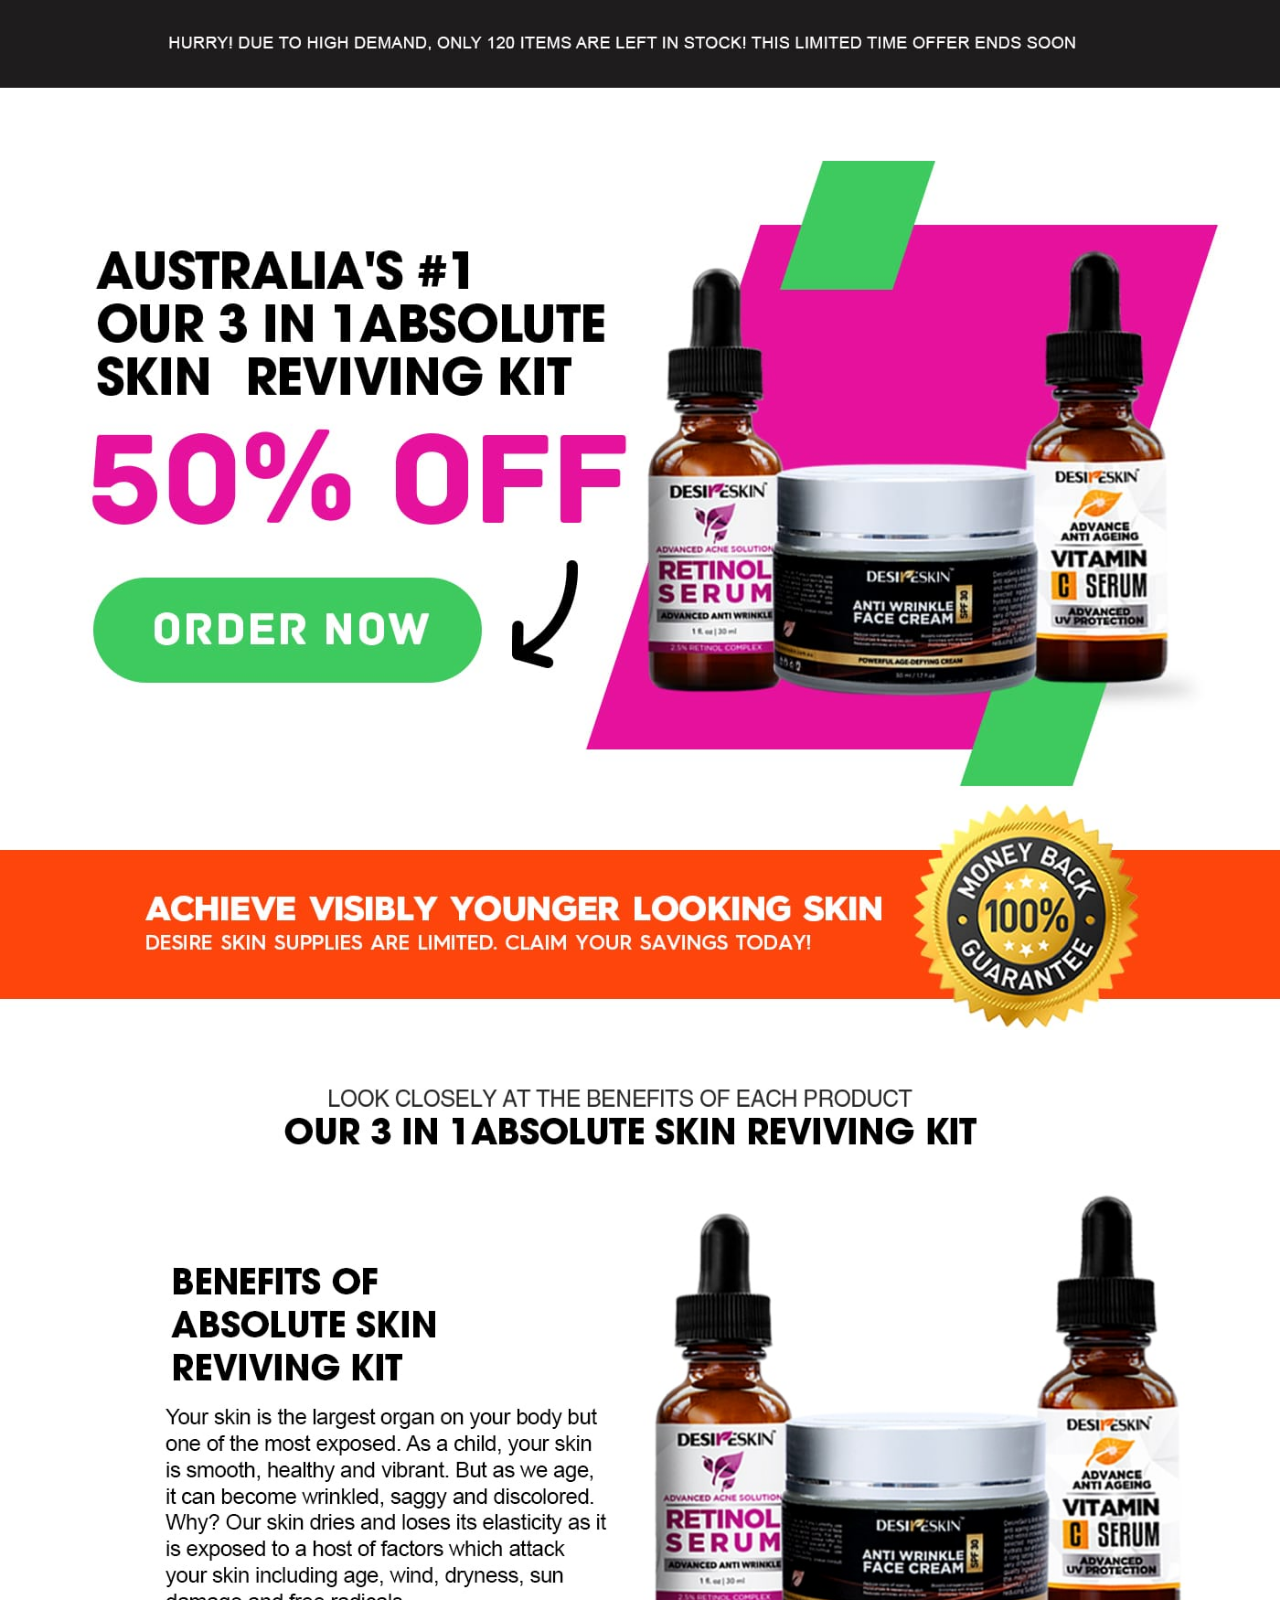
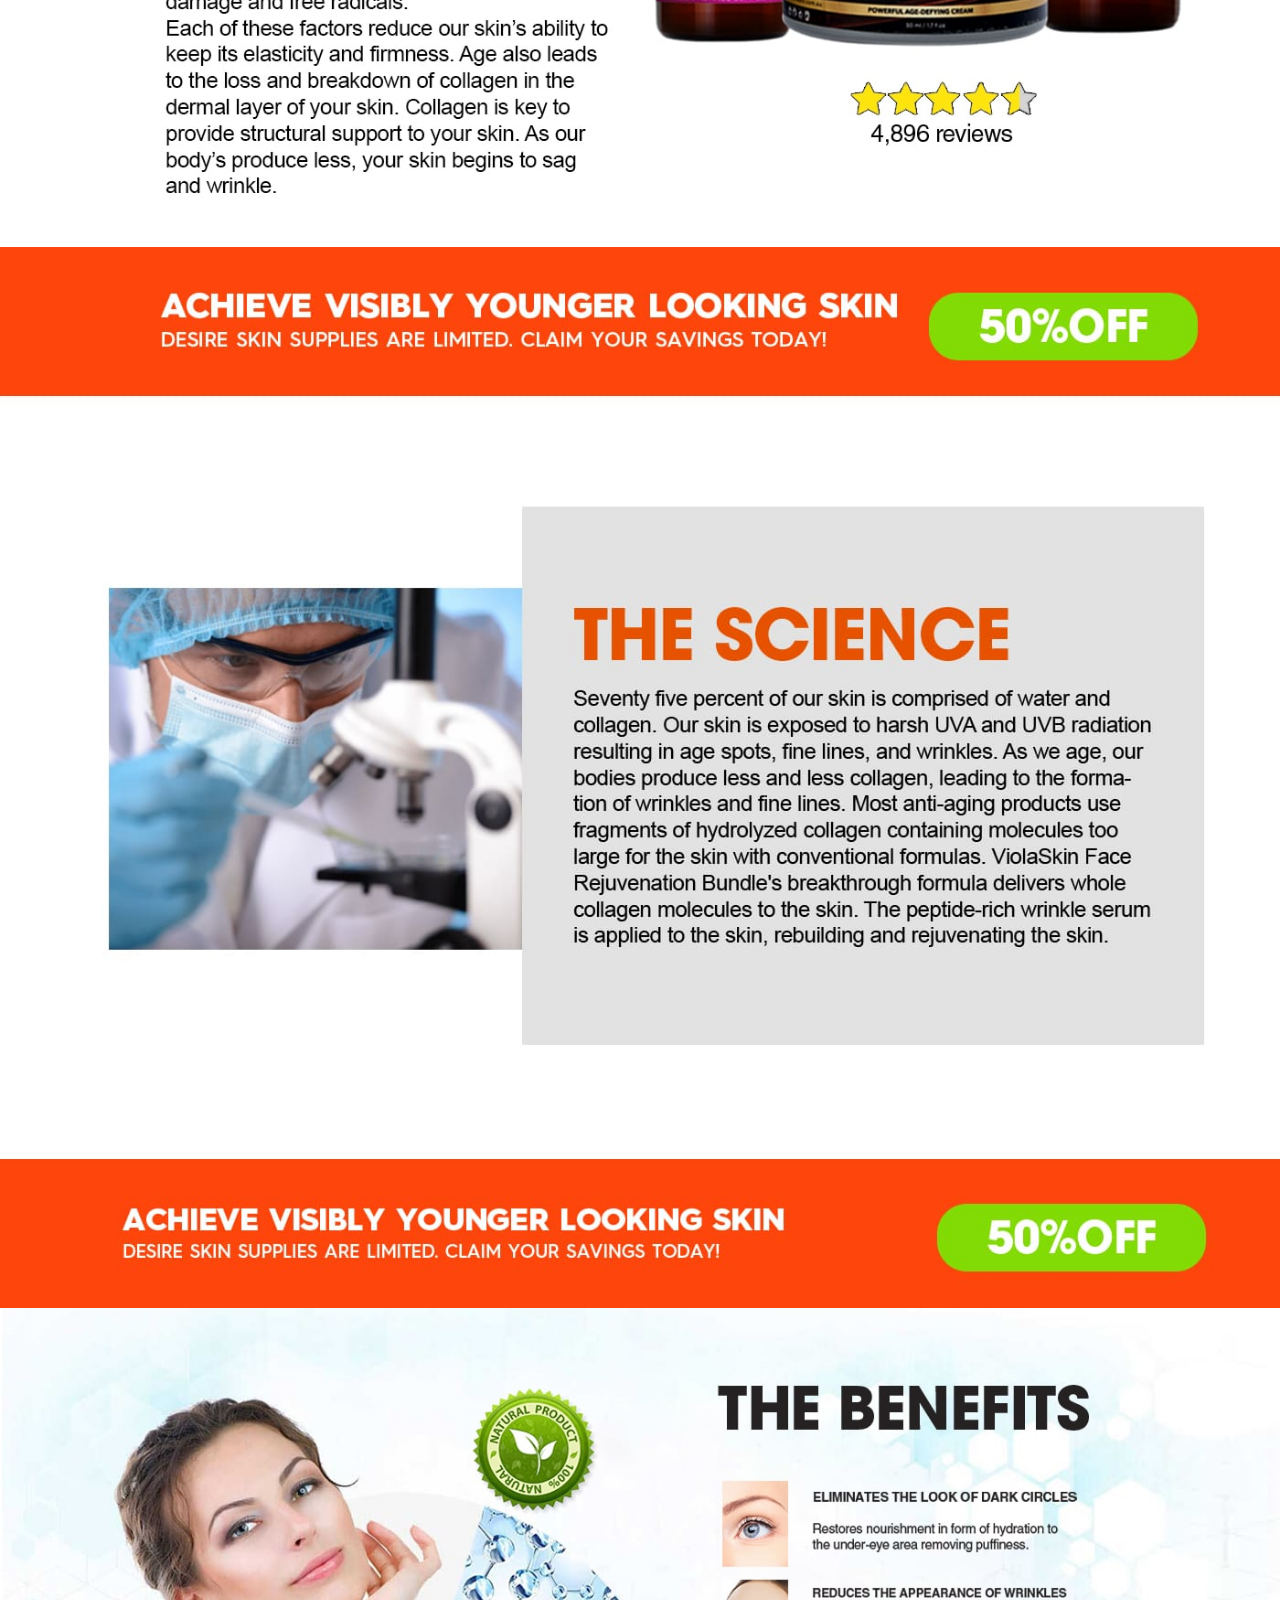
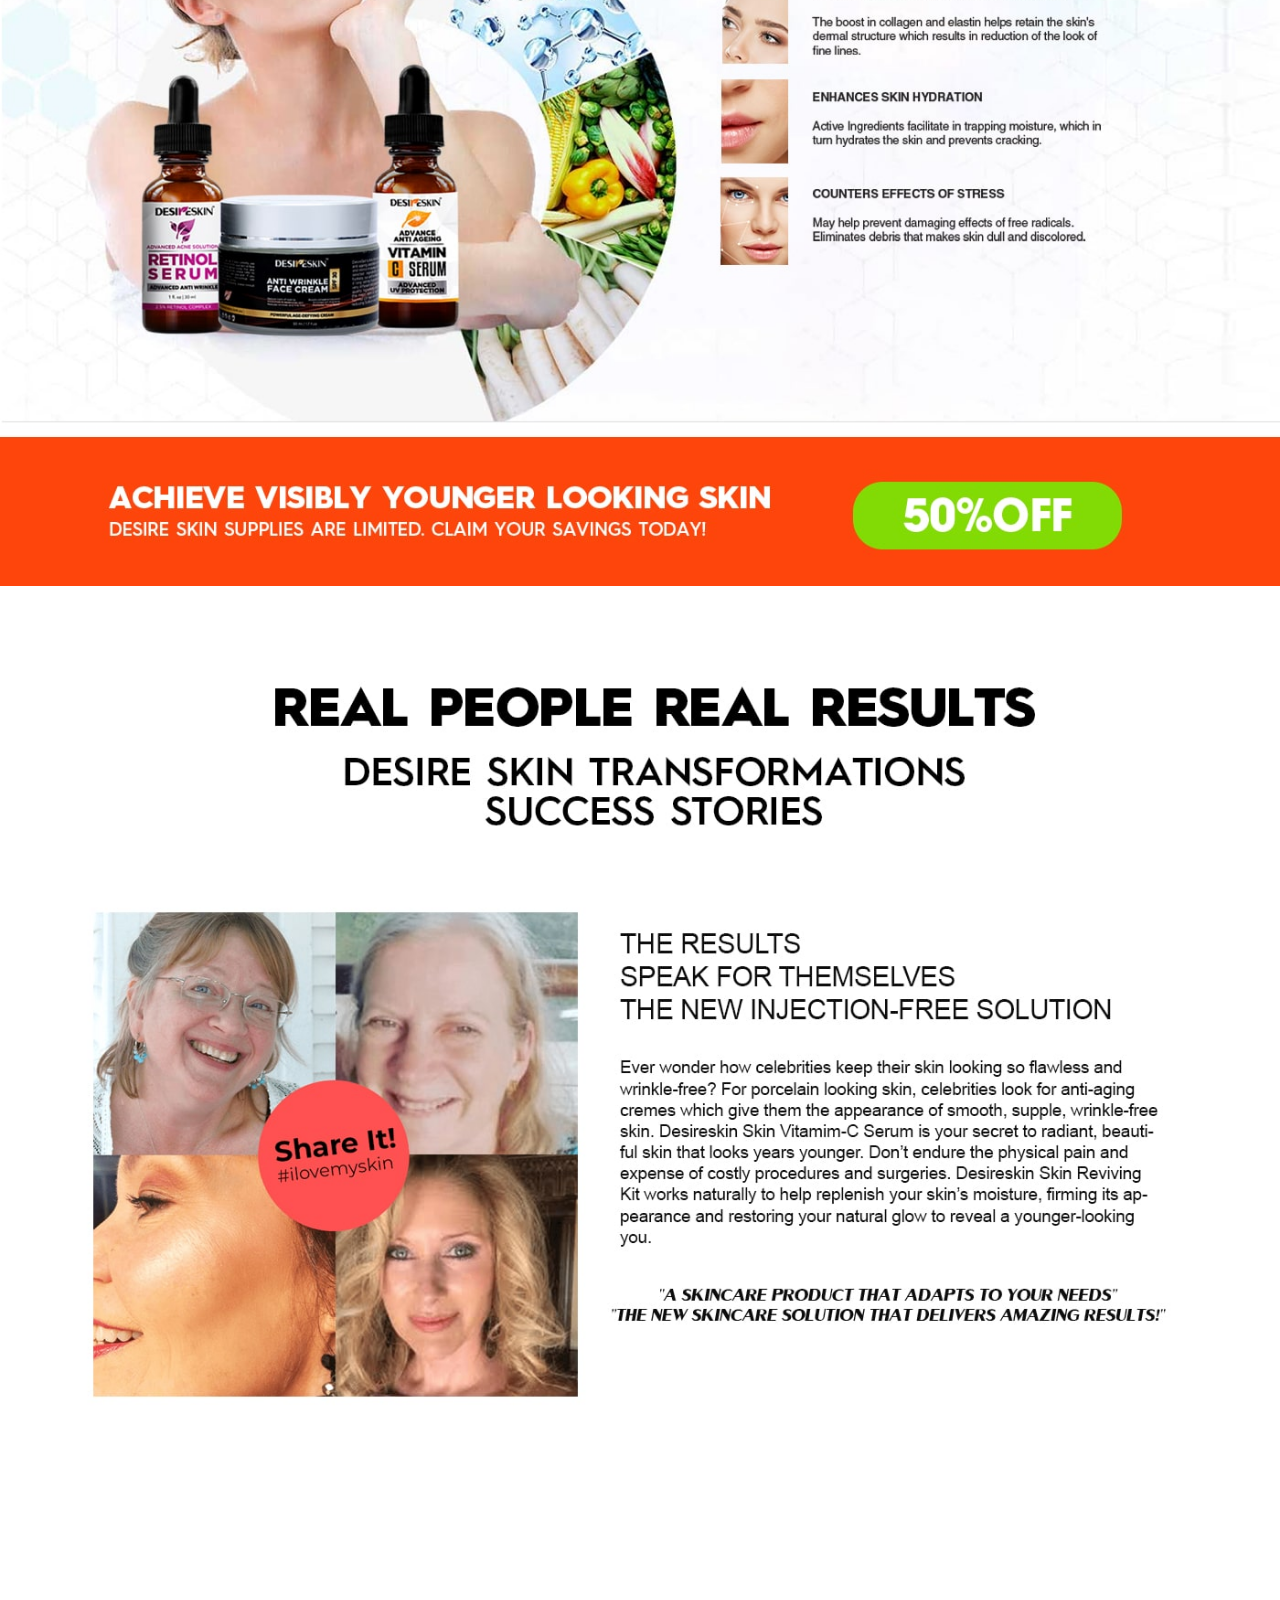
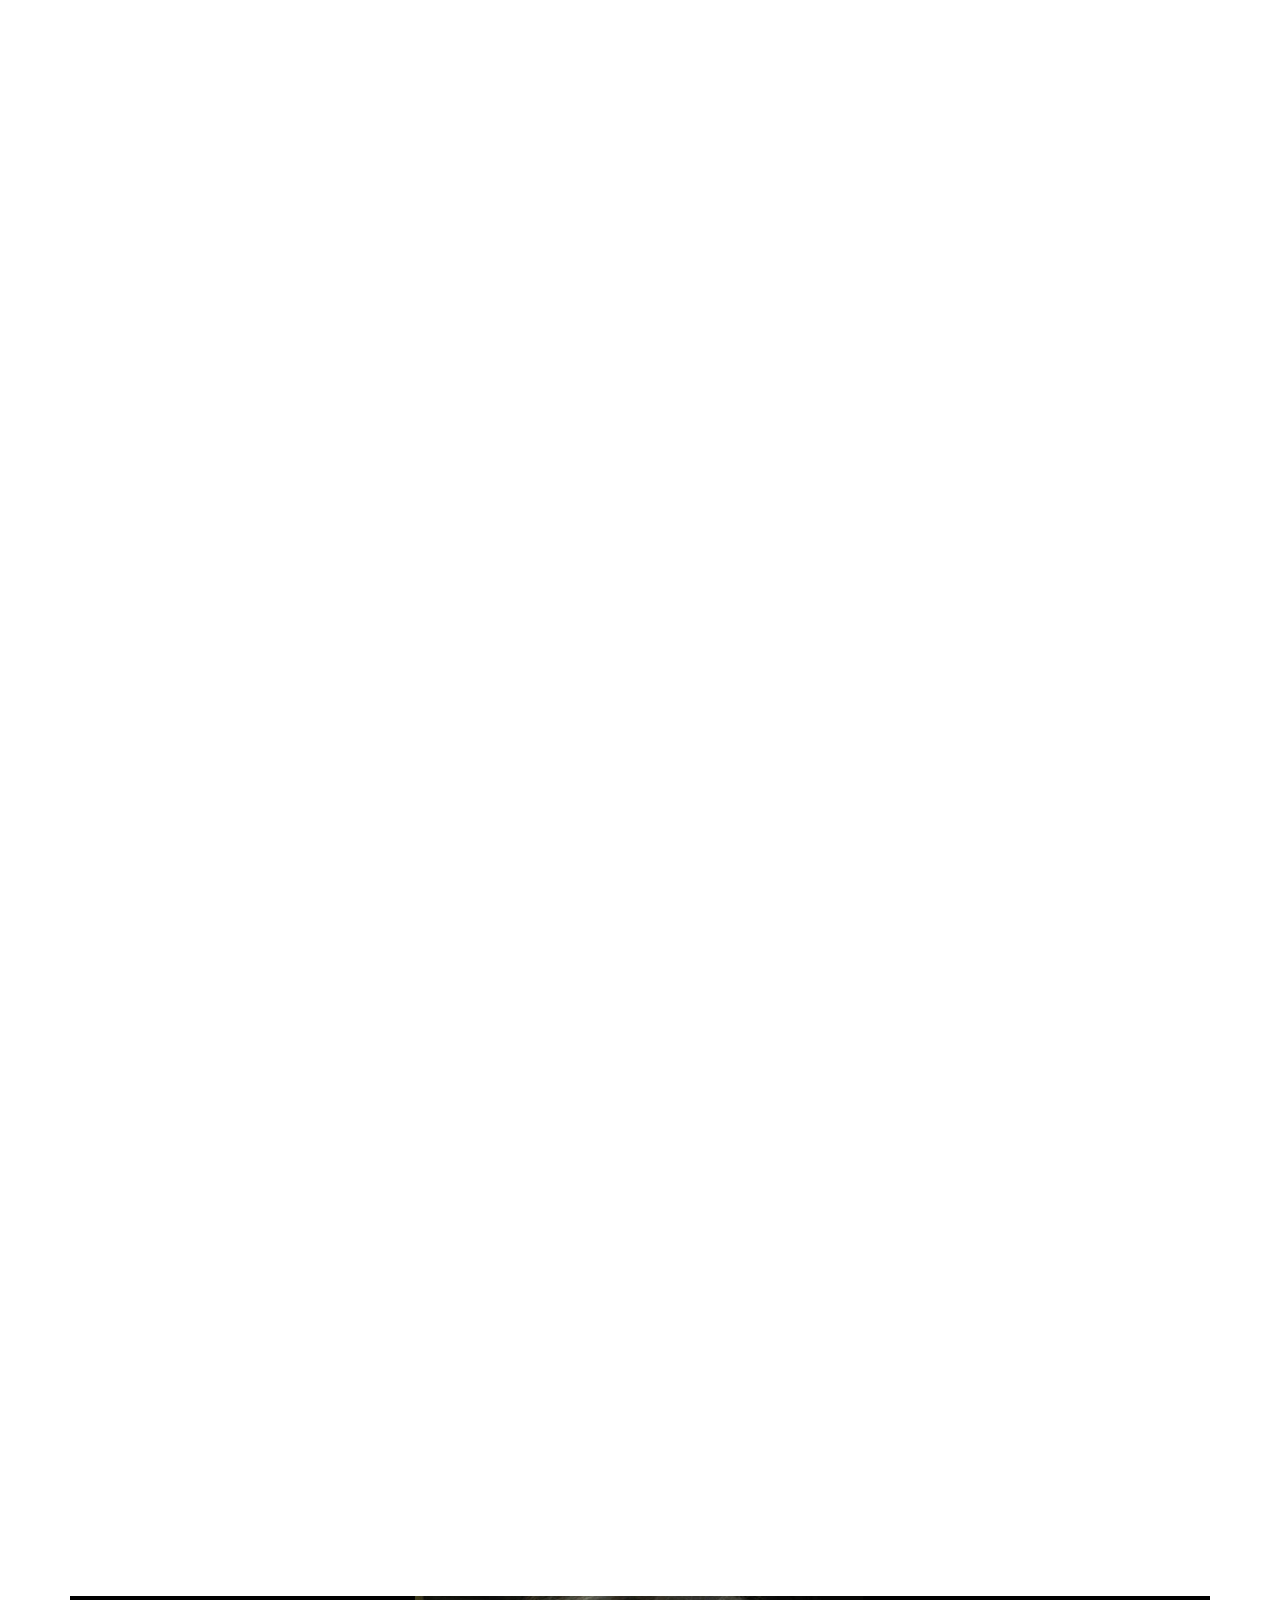
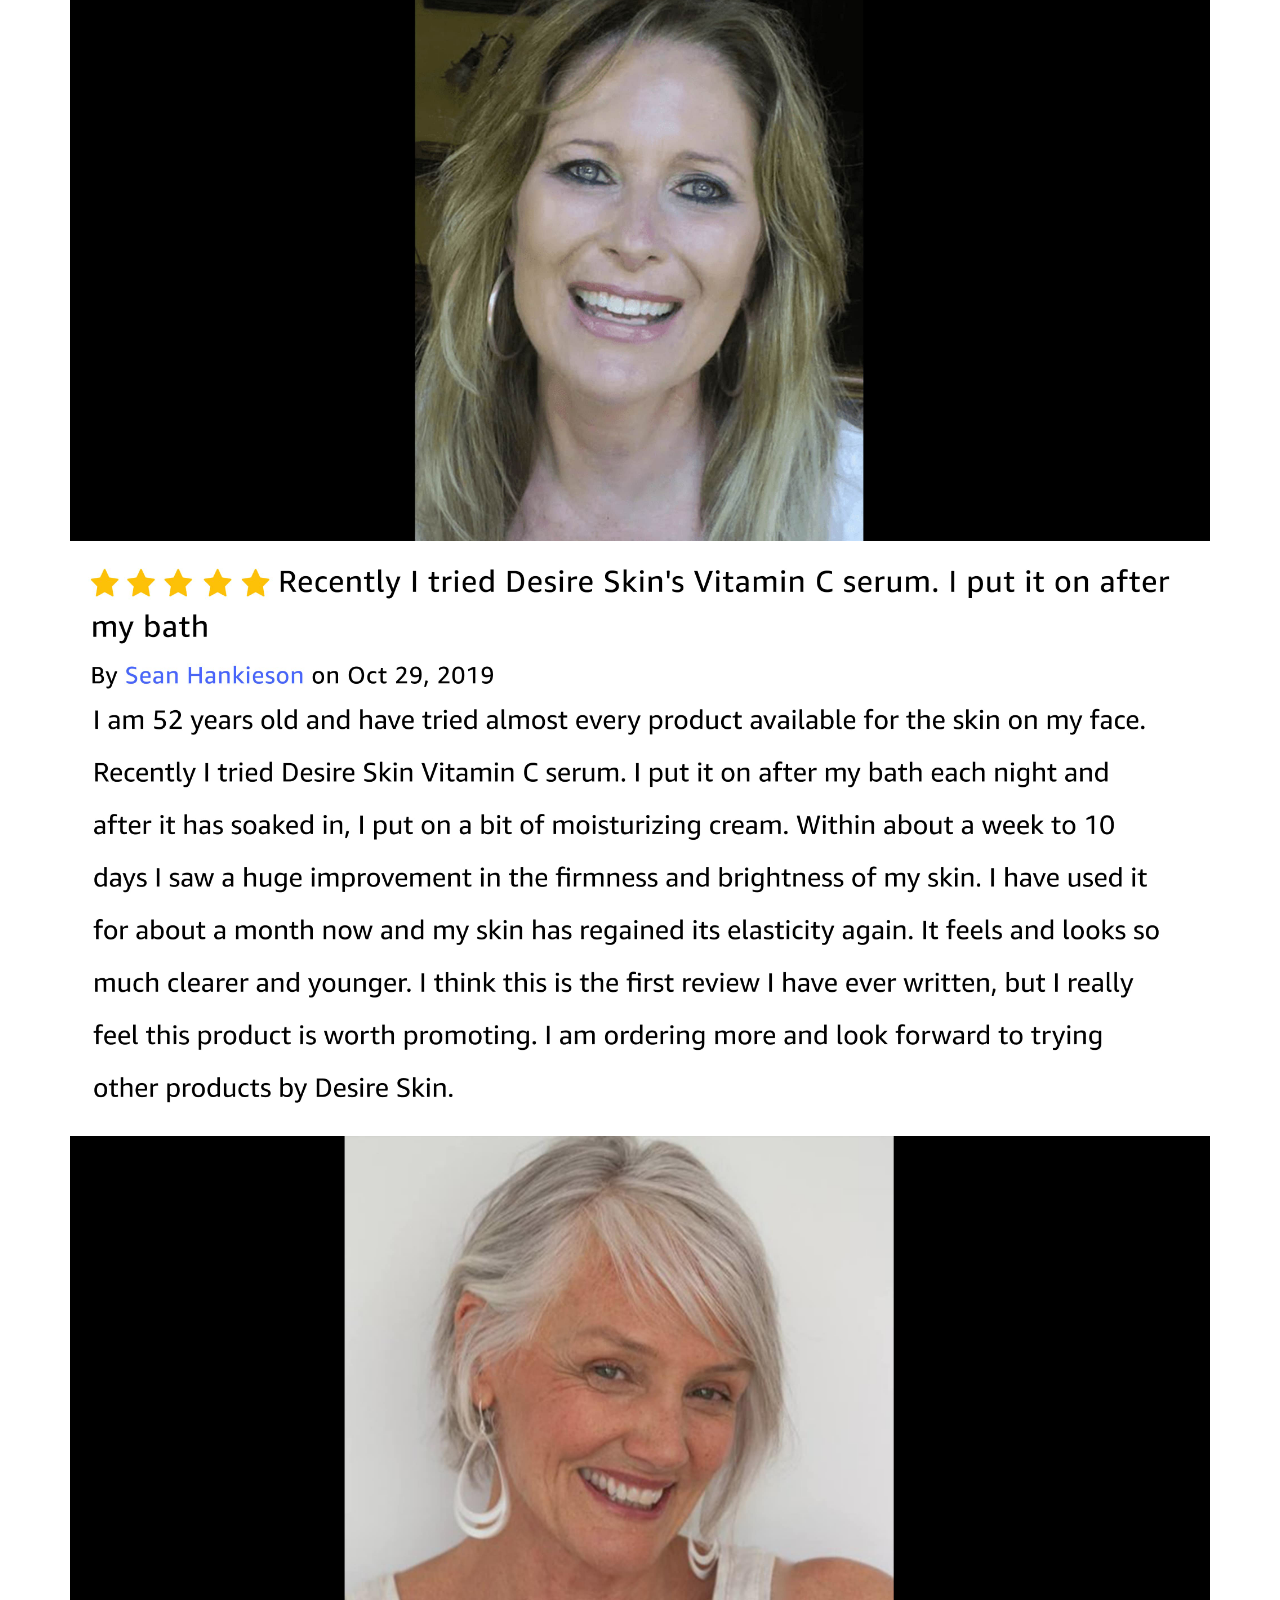
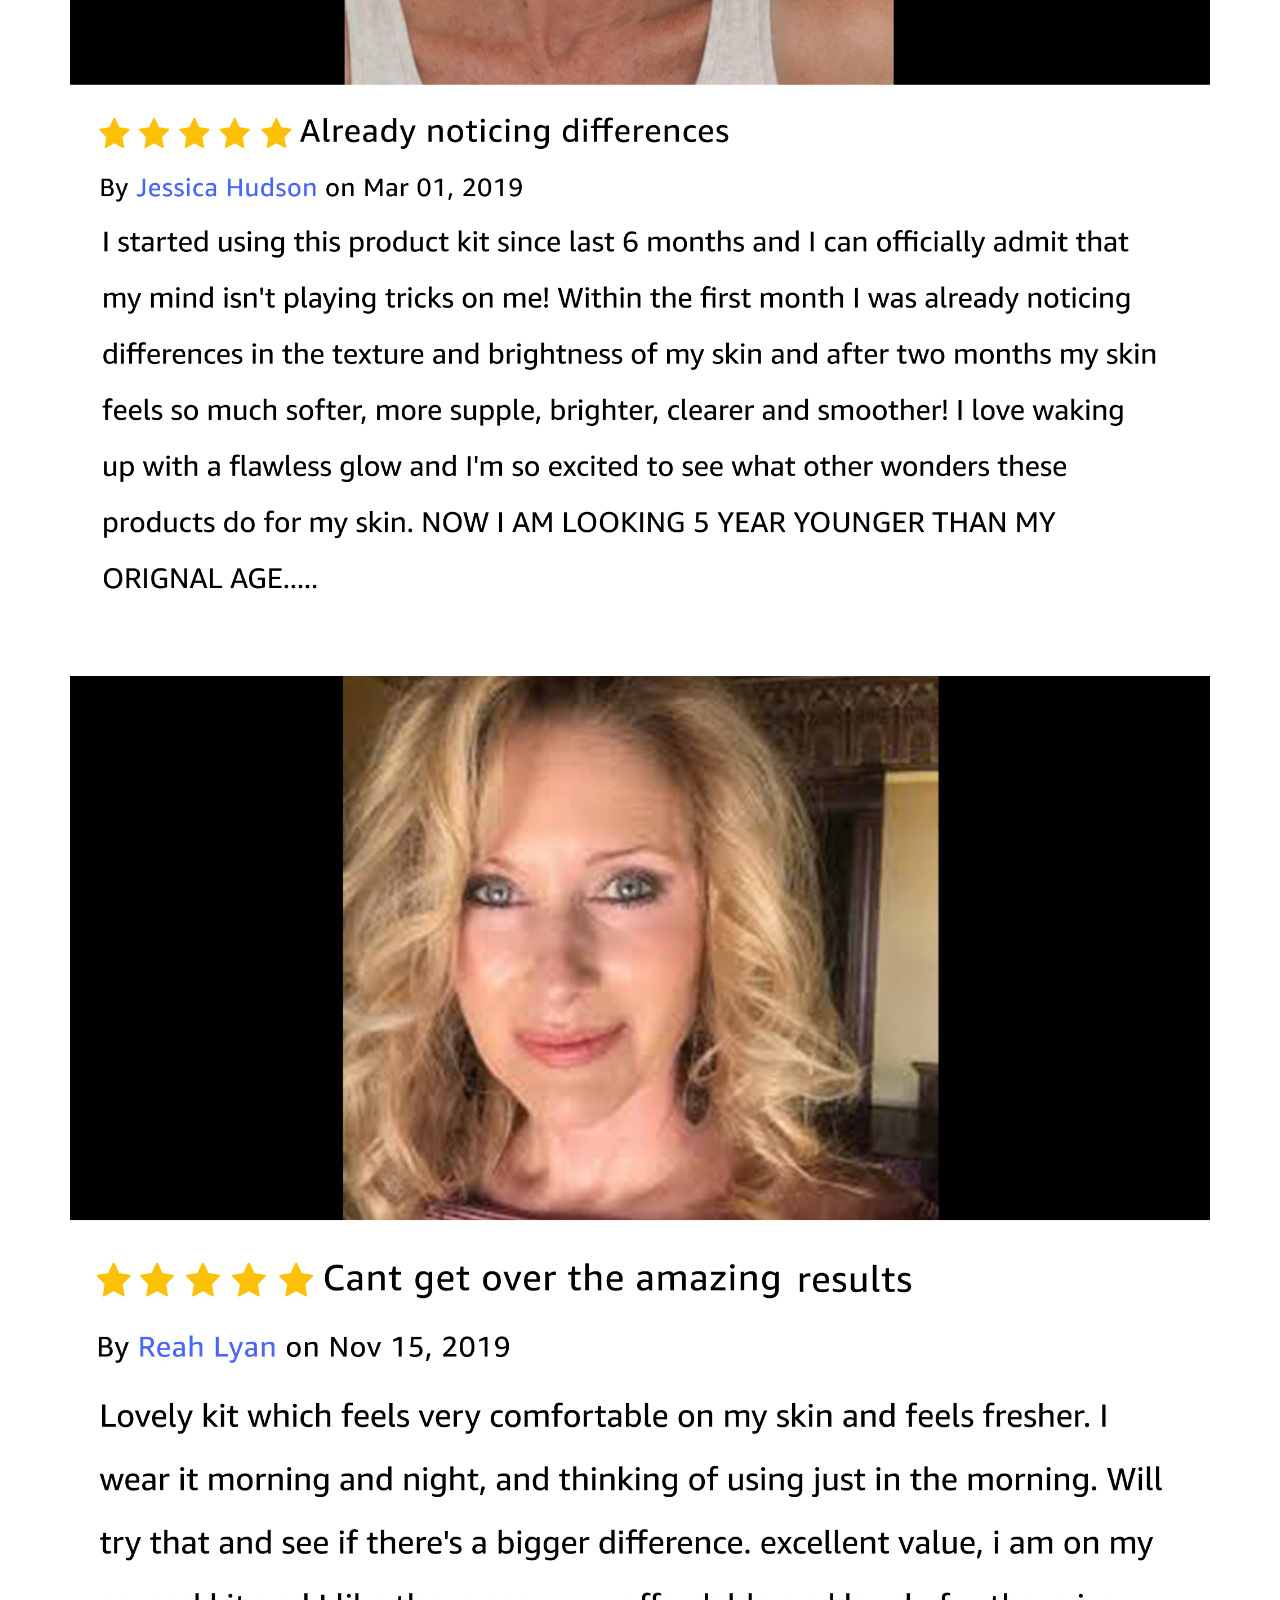
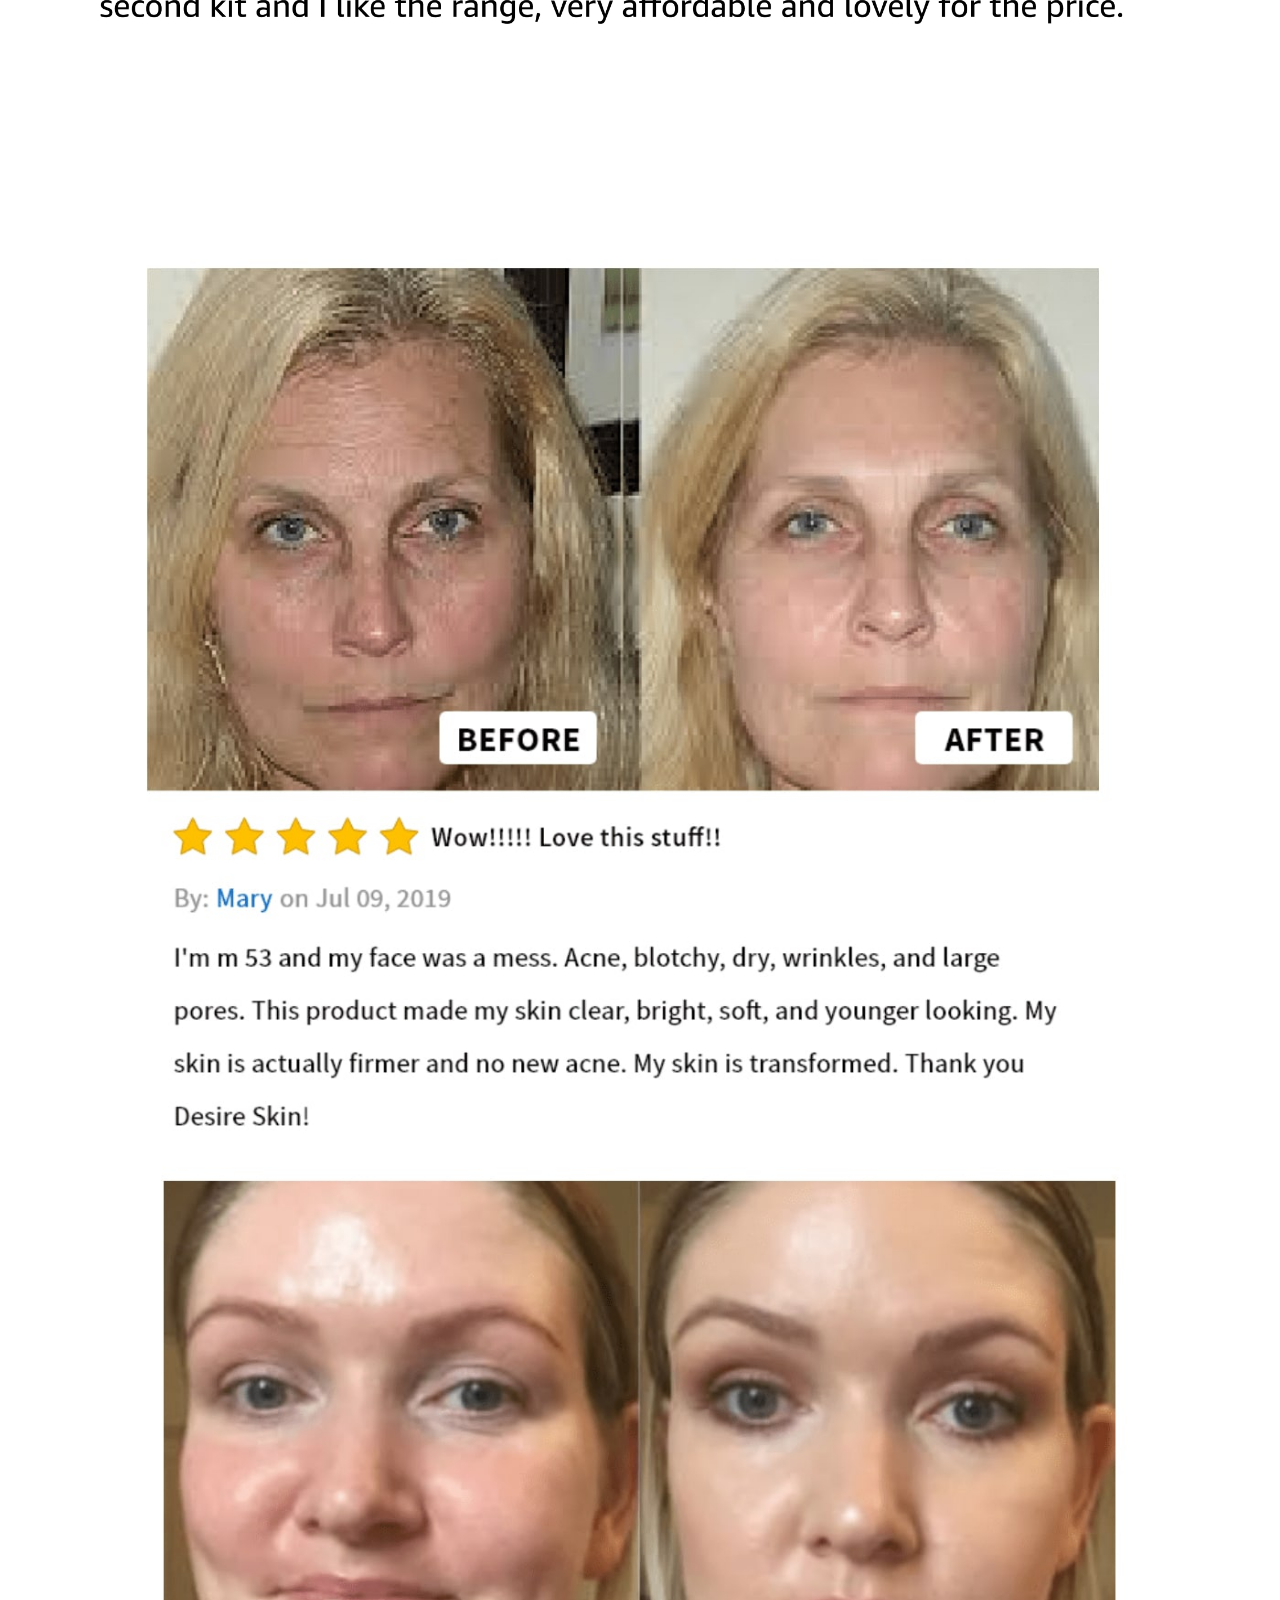
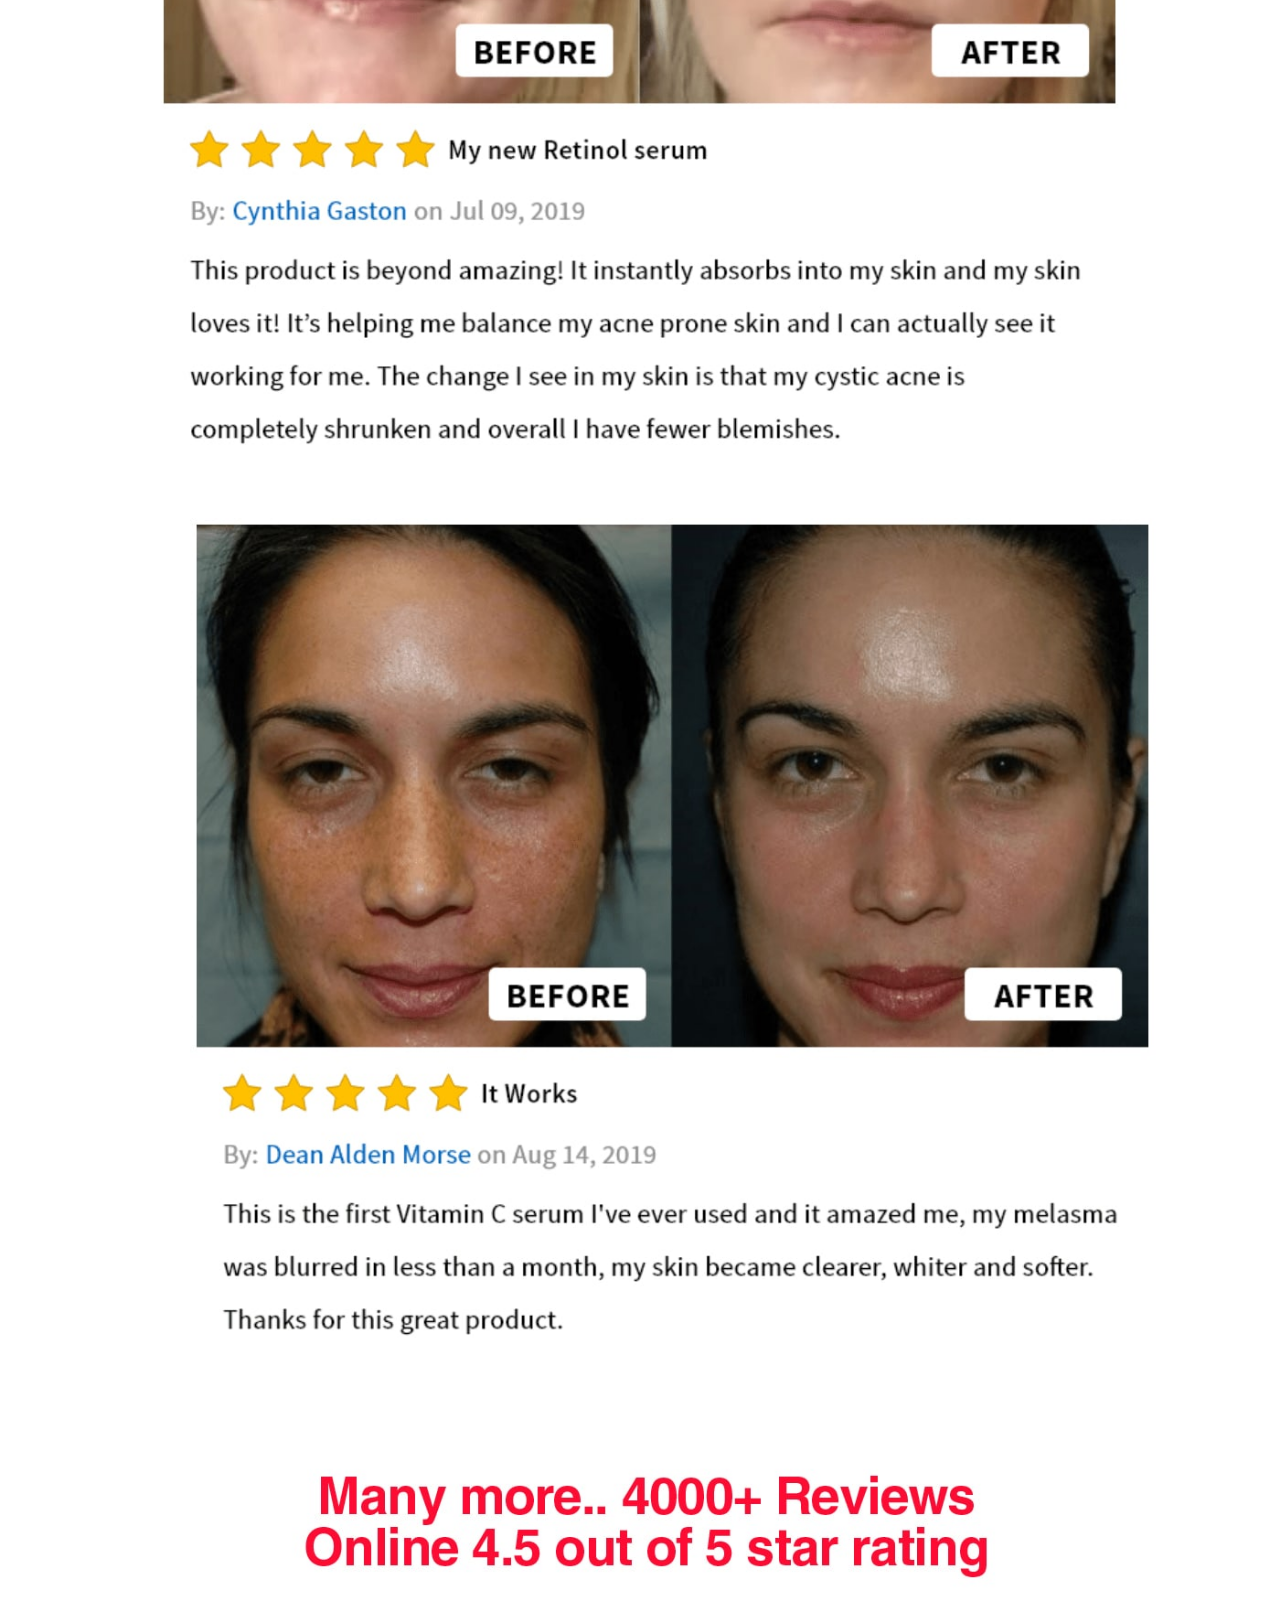
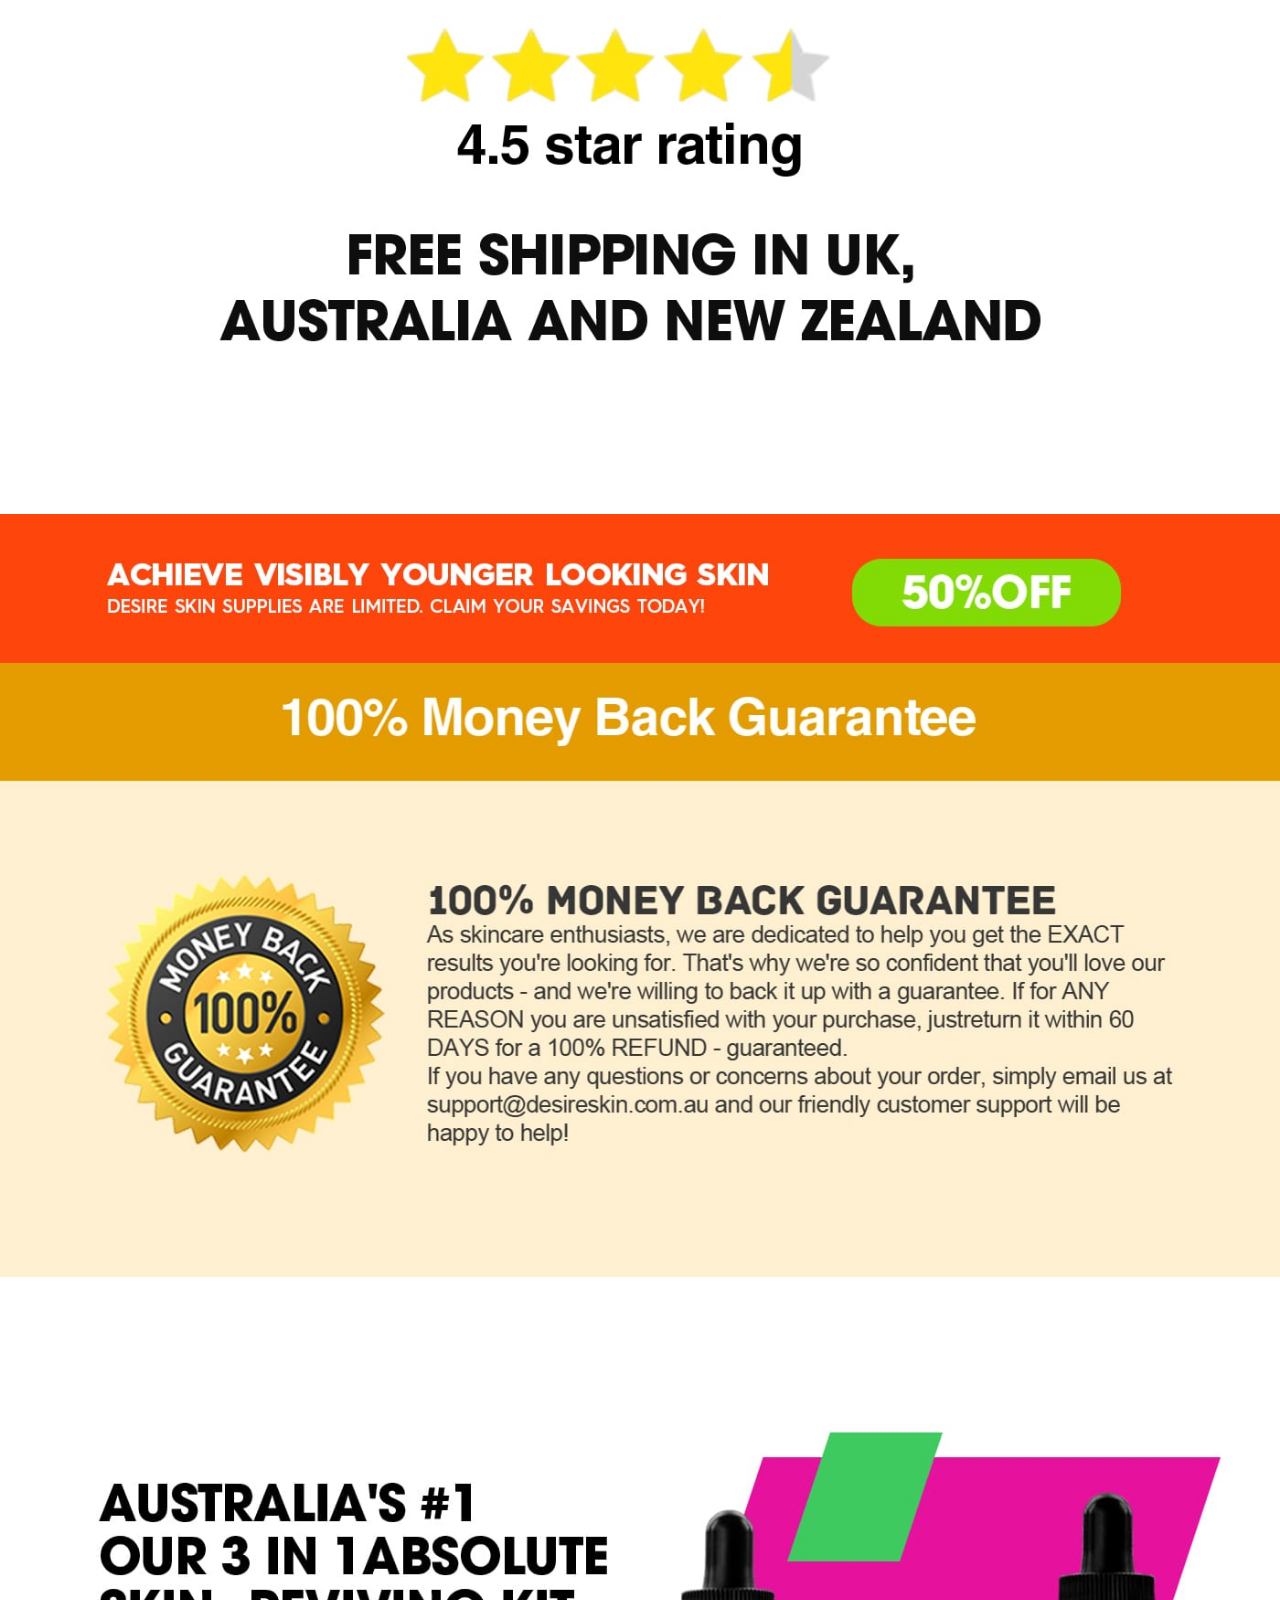
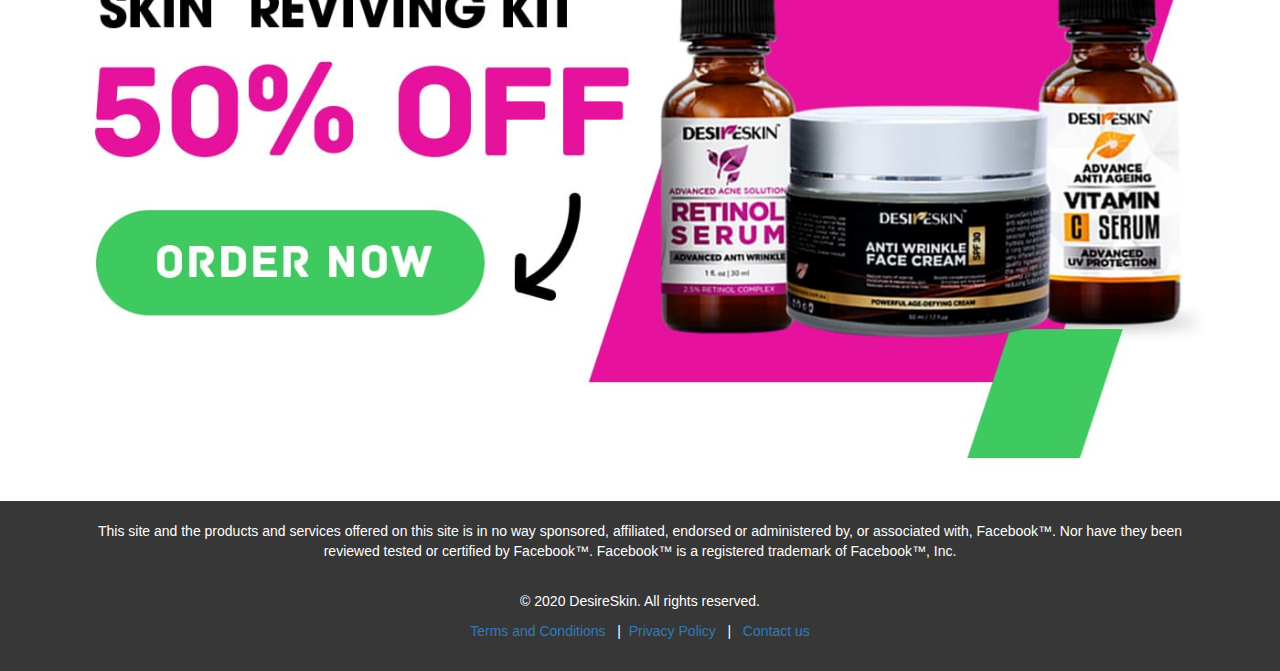
==== commit bbb4d8d3: "Add files via upload" ====
--- a/skin-reviving-kit-50-off/index.html
+++ b/skin-reviving-kit-50-off/index.html
@@ -55,13 +55,20 @@
 		<div class="container">
 		<div class="row">
 			<div class="col-lg-12">
-				<iframe allowtransparency="true" title="Wistia video player" allowfullscreen="" frameborder="0" scrolling="no" class="wistia_embed" name="wistia_embed" src="https://fast.wistia.net/embed/iframe/8hxsfn4saa" width="100%" height="400px">
-   </iframe>
+				<br><br>
+				<iframe allowtransparency="true" title="Wistia video player" allowfullscreen="" frameborder="0" scrolling="no" class="wistia_embed" name="wistia_embed" src="https://fast.wistia.net/embed/iframe/8hxsfn4saa" width="100%" height="400px"></iframe>
+				<br><br>
+				<iframe allowtransparency="true" title="Wistia video player" allowfullscreen="" frameborder="0" scrolling="no" class="wistia_embed" name="wistia_embed" src="https://fast.wistia.net/embed/iframe/8yhbebejq9" width="100%" height="400px"></iframe>
+				<br><br>
+				<iframe allowtransparency="true" title="Wistia video player" allowfullscreen="" frameborder="0" scrolling="no" class="wistia_embed" name="wistia_embed" src="https://fast.wistia.net/embed/iframe/88yysbupxv" width="100%" height="400px"></iframe>
+				<br><br>
+				<iframe allowtransparency="true" title="Wistia video player" allowfullscreen="" frameborder="0" scrolling="no" class="wistia_embed" name="wistia_embed" src="https://fast.wistia.net/embed/iframe/uarp96wxe0" width="100%" height="400px"></iframe>
 </div>
 </div></div>
 <div class="container">
 		<div class="row">
 			<div class="col-lg-12">
+				<br>
         <img src="1-min.jpg" class="img-responsive center-block" width="100%">
         <img src="2-min.jpg" class="img-responsive center-block" width="100%">
         <img src="3-min.jpg" class="img-responsive center-block" width="100%">
@@ -80,14 +87,21 @@
 		<a href="https://desireskin.com/products/absolute-skin-reviving-kit">
 		<img src="9.jpg" class="img-responsive center-block" width="100%">
 	</a>
+	<img src="14.jpg" class="img-responsive center-block" width="100%">
 		<a href="https://desireskin.com/products/absolute-skin-reviving-kit"><img src="10.jpg" class="img-responsive center-block" width="100%">
 		<img src="11.jpg" class="img-responsive center-block" width="100%">
 	</a>
 	<div class="container">
 		<div class="row">
 			<div class="col-lg-12">
+				<br>
 				<iframe allowtransparency="true" title="Wistia video player" allowfullscreen="" frameborder="0" scrolling="no" class="wistia_embed" name="wistia_embed" src="https://fast.wistia.net/embed/iframe/8hxsfn4saa" width="100%" height="400px">
-   </iframe>
+				<br>
+				<iframe allowtransparency="true" title="Wistia video player" allowfullscreen="" frameborder="0" scrolling="no" class="wistia_embed" name="wistia_embed" src="https://fast.wistia.net/embed/iframe/8yhbebejq9" width="100%" height="400px"></iframe>
+				<br>
+				<iframe allowtransparency="true" title="Wistia video player" allowfullscreen="" frameborder="0" scrolling="no" class="wistia_embed" name="wistia_embed" src="hhttps://fast.wistia.net/embed/iframe/88yysbupxv" width="100%" height="400px"></iframe>
+				<br>
+				<iframe allowtransparency="true" title="Wistia video player" allowfullscreen="" frameborder="0" scrolling="no" class="wistia_embed" name="wistia_embed" src="https://fast.wistia.net/embed/iframe/uarp96wxe0" width="100%" height="400px"></iframe>
 			</div>
 		</div>
 	</div>
@@ -101,9 +115,9 @@
         <img src="3-min.jpg" class="img-responsive center-block" width="100%">
     </div>
 </div>
-</div>
+</div>	
 		<img src="13.jpg" class="img-responsive center-block" width="100%">
-		<img src="14.jpg" class="img-responsive center-block" width="100%">
+		
 	</div>
 	<footer>
 		<div class="container">
@@ -114,7 +128,7 @@
 Nor have they been reviewed tested or certified by Facebook™. Facebook™ is a registered trademark of Facebook™, Inc.
 				</p>
 				<br>
-				<div class="col-lg-12 col-md-12 col-sm-12 col-xs-6">
+				<div class="col-lg-12 col-md-12 col-sm-12 col-xs-12">
 				<p>© 2020 DesireSkin. All rights reserved.</p>
 				</div>
 				<div class="col-lg-12 col-md-12 col-sm-12 col-xs-12">
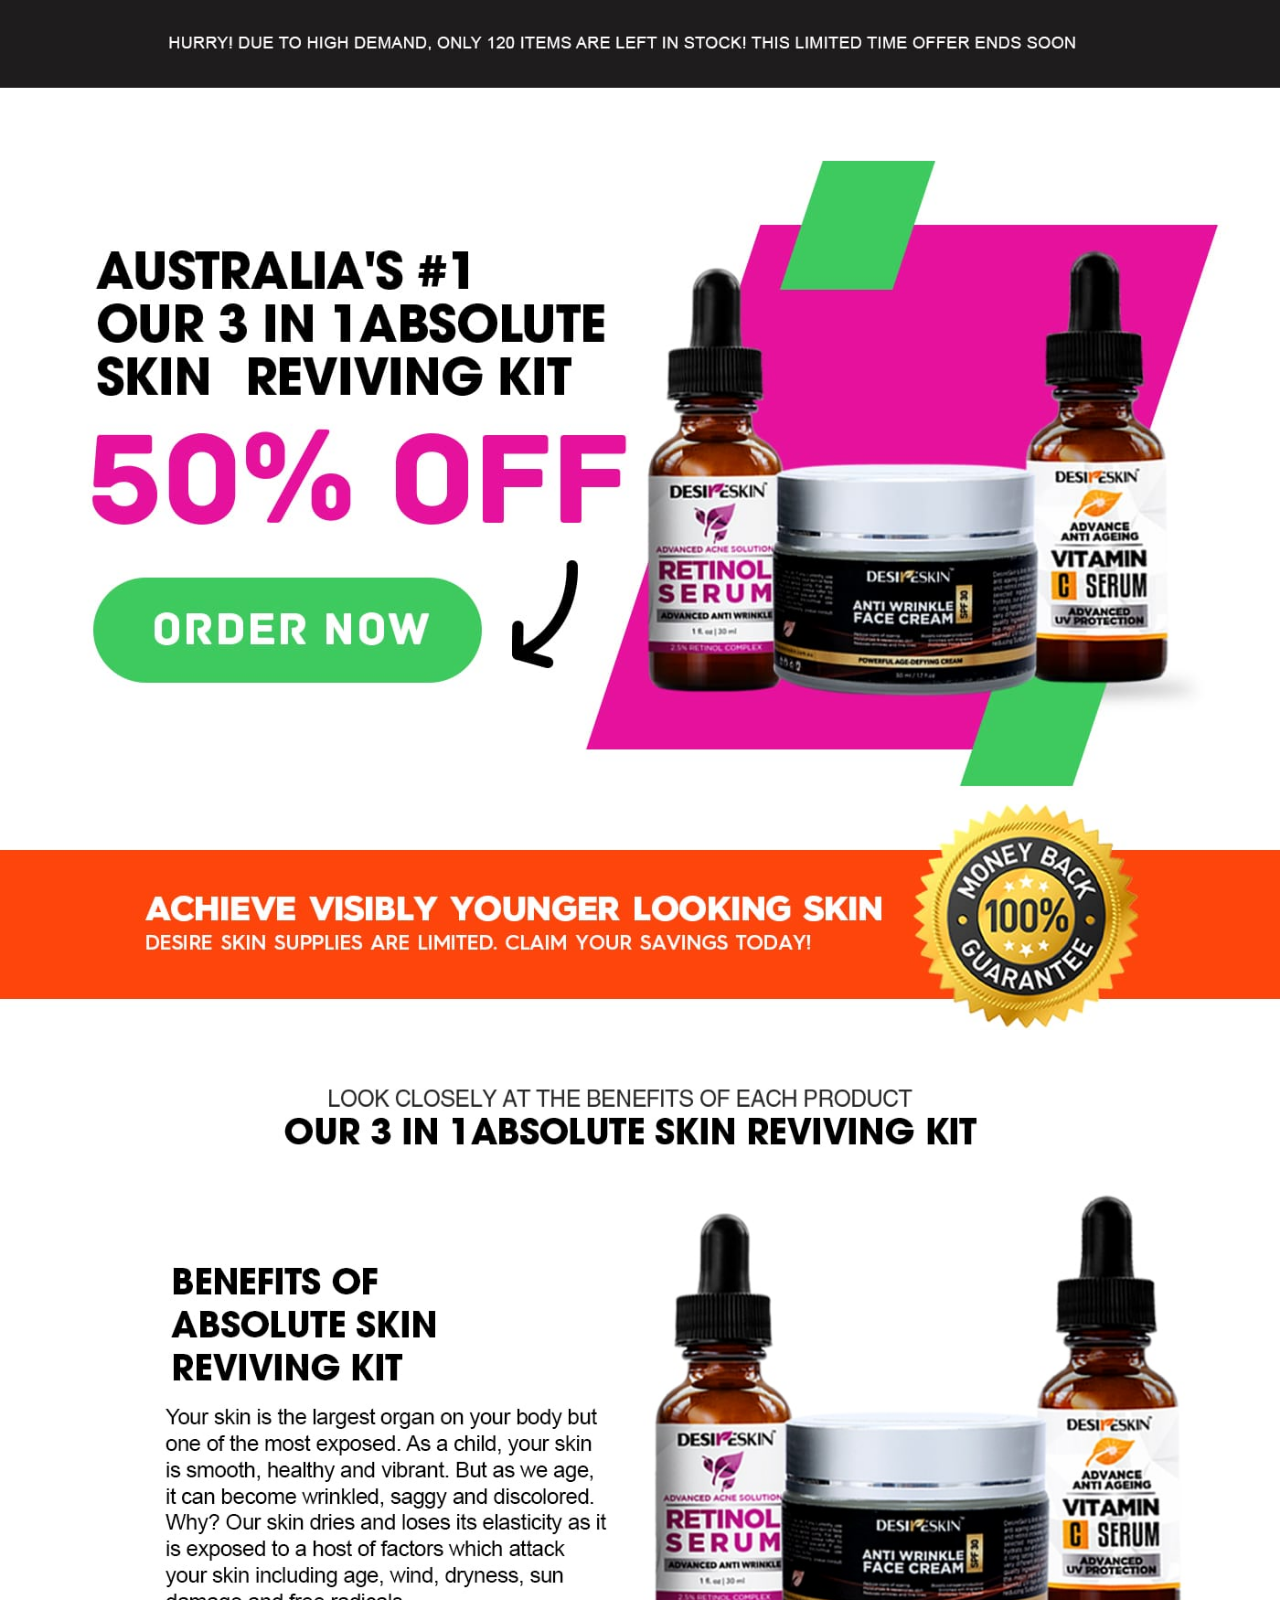
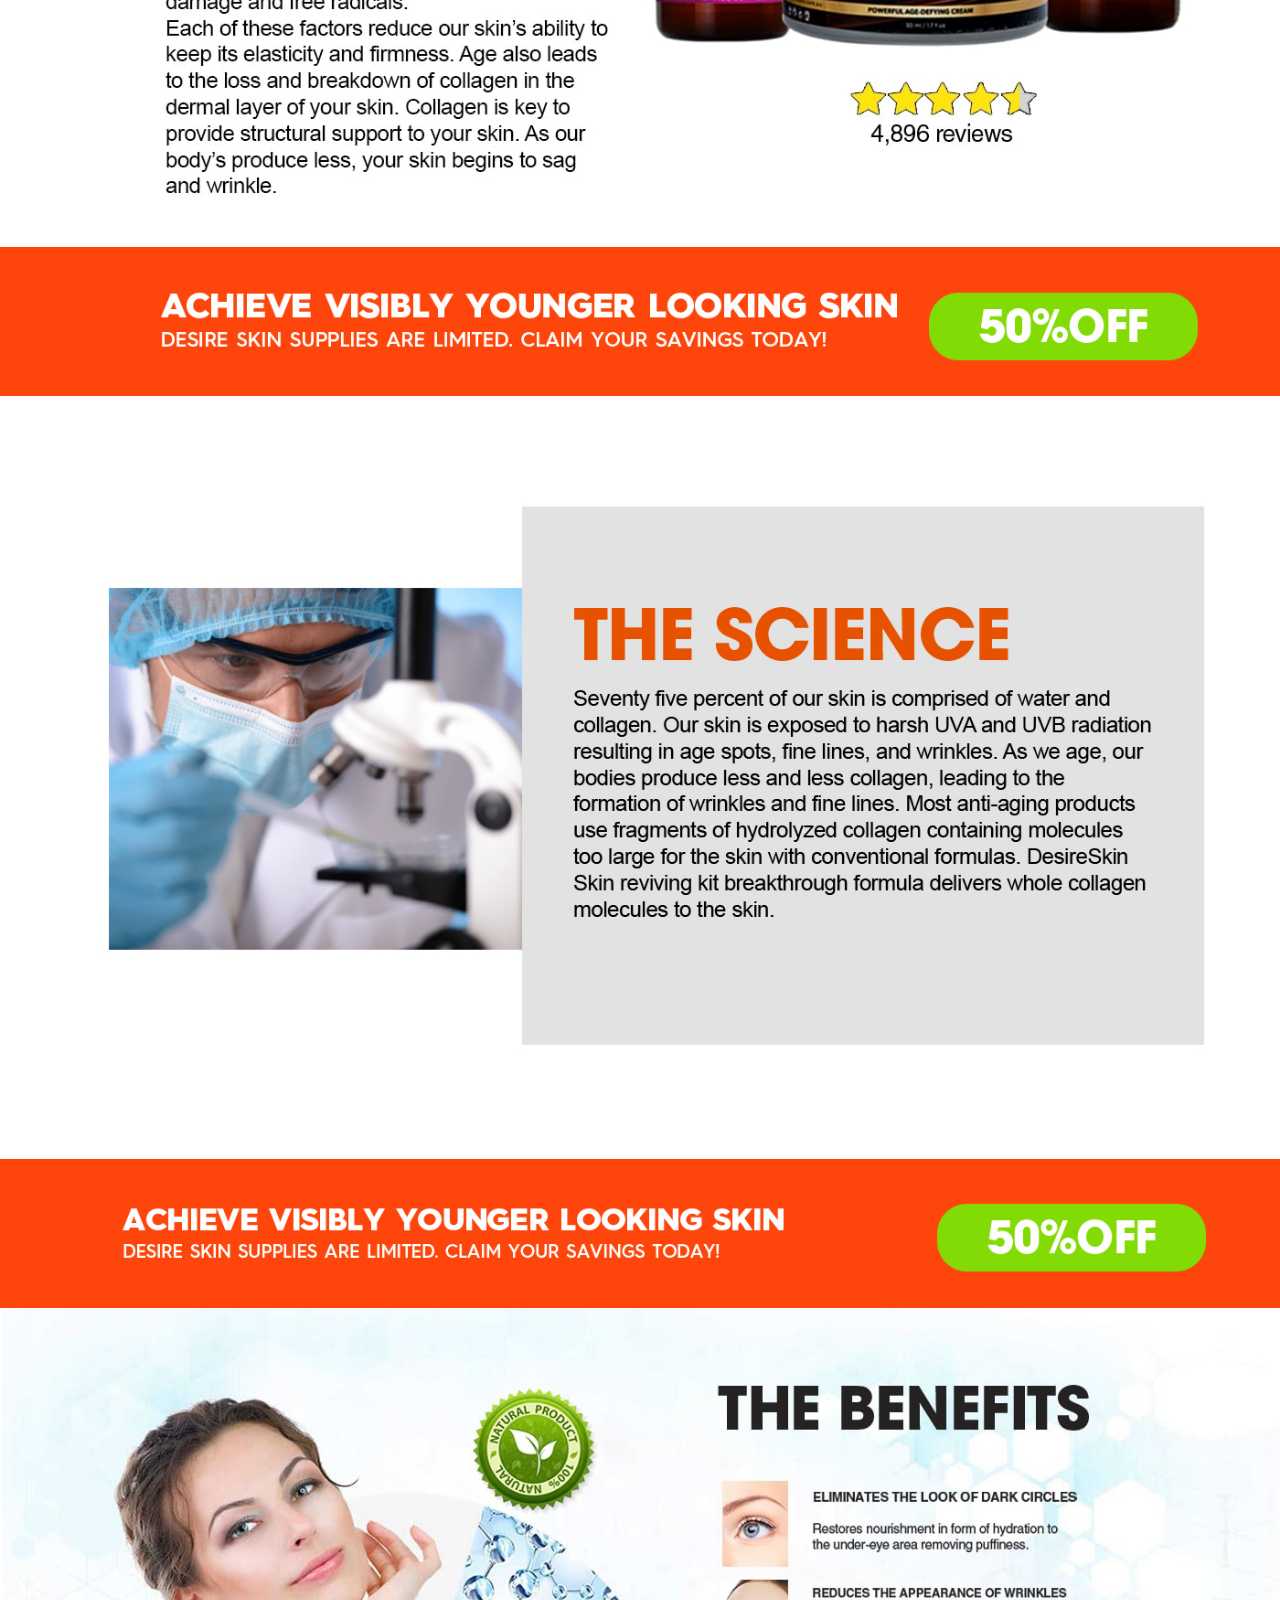
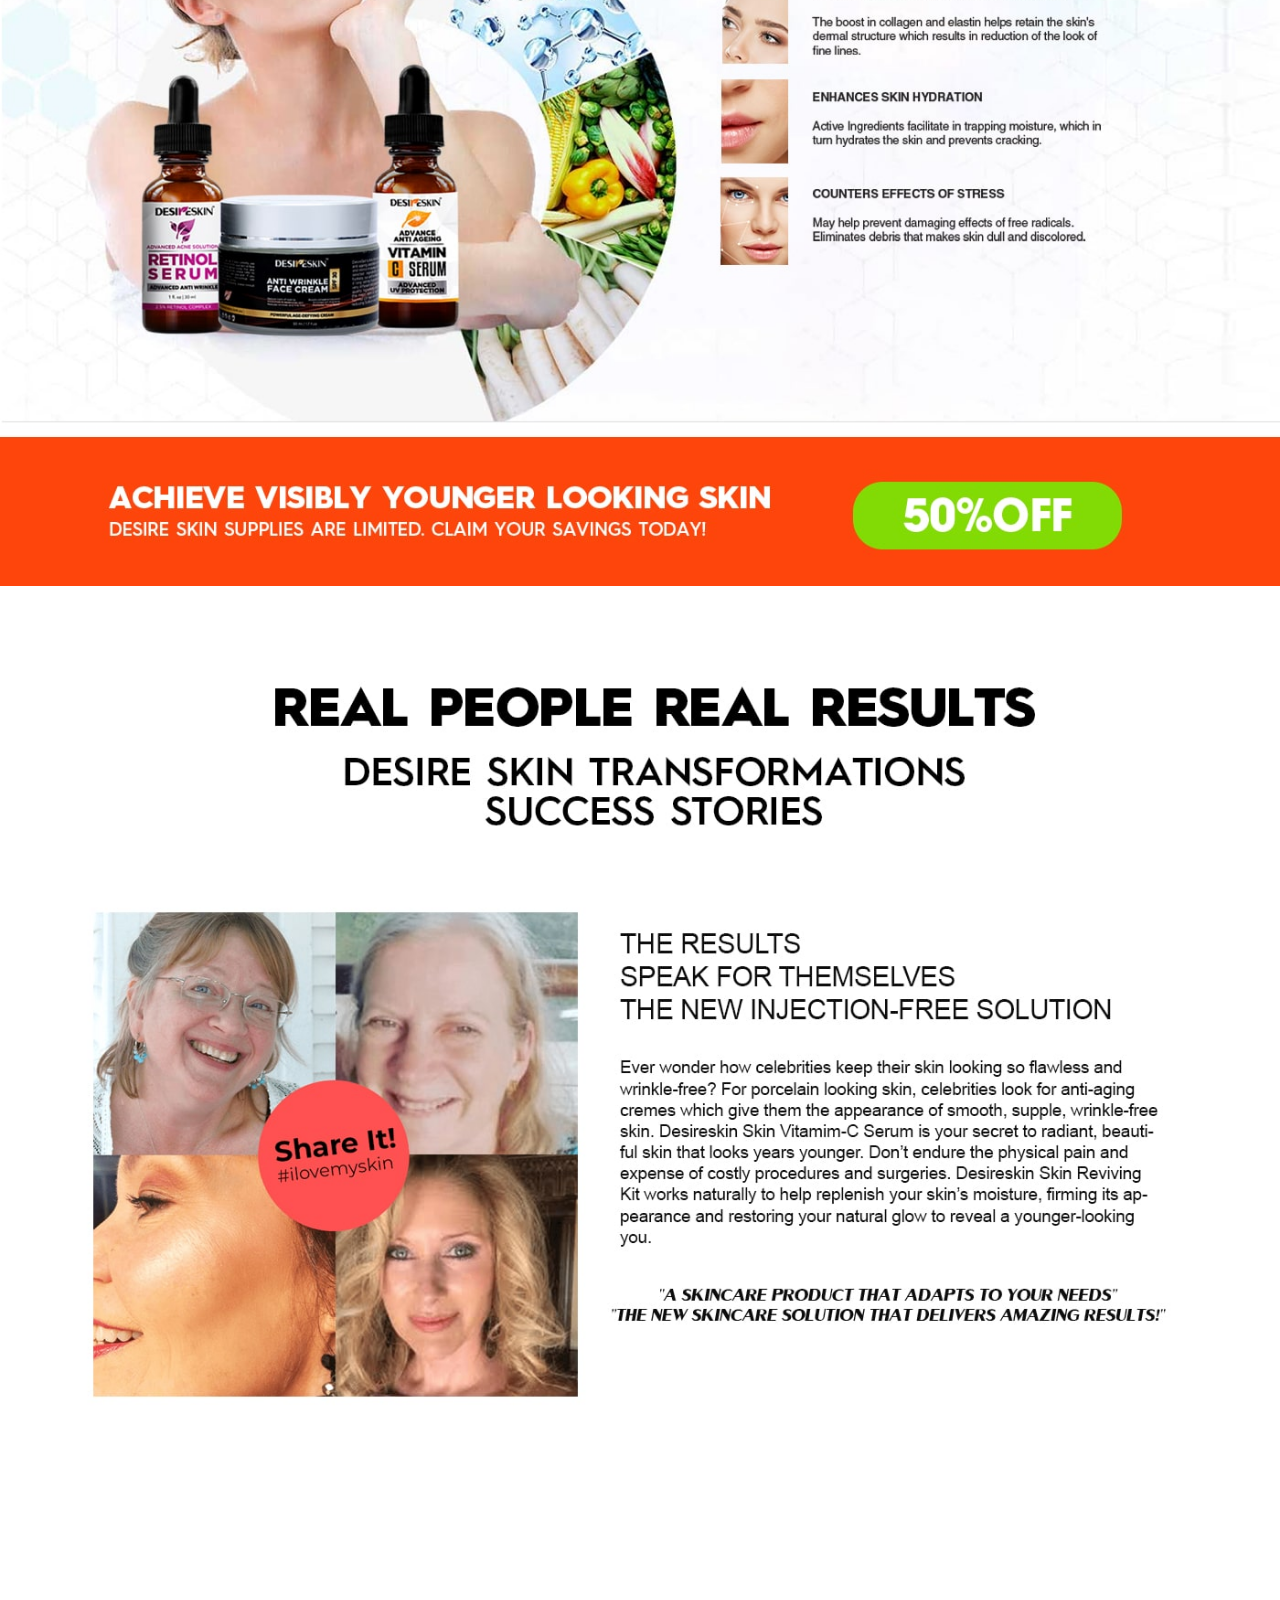
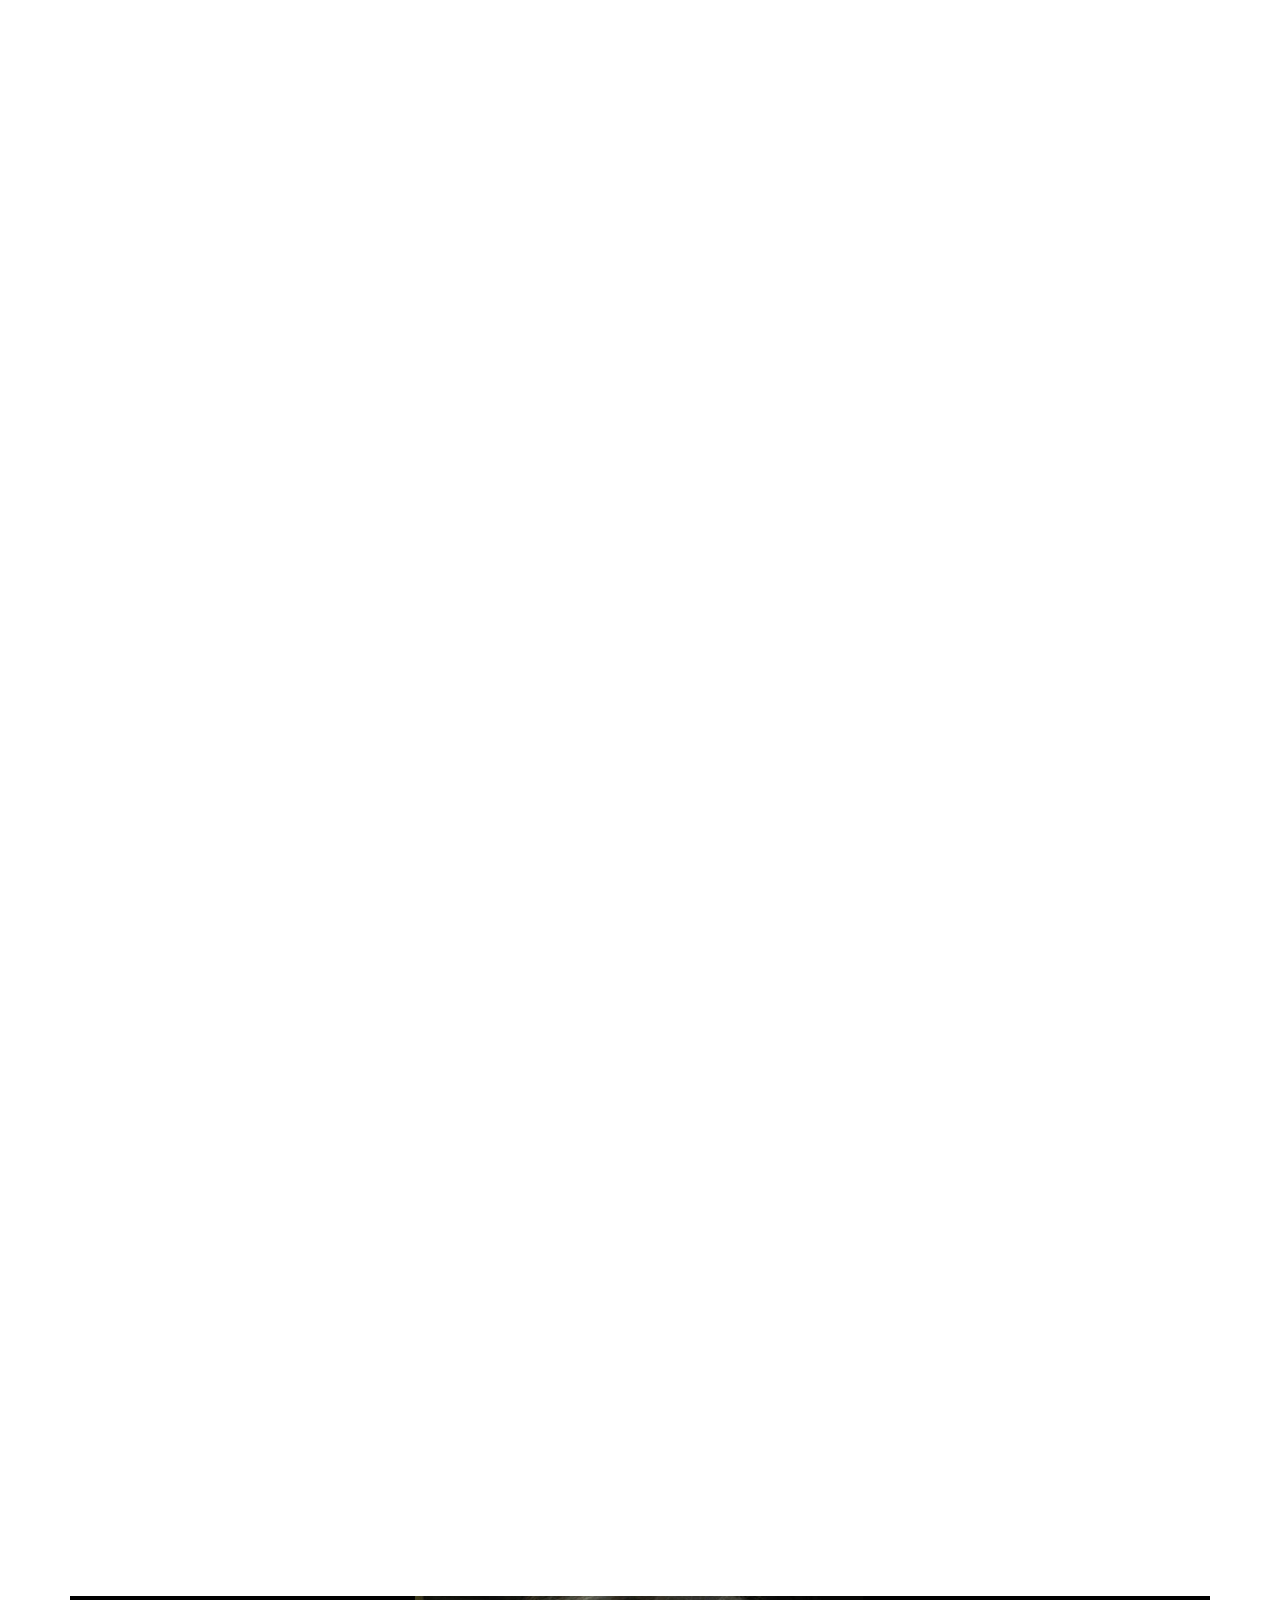
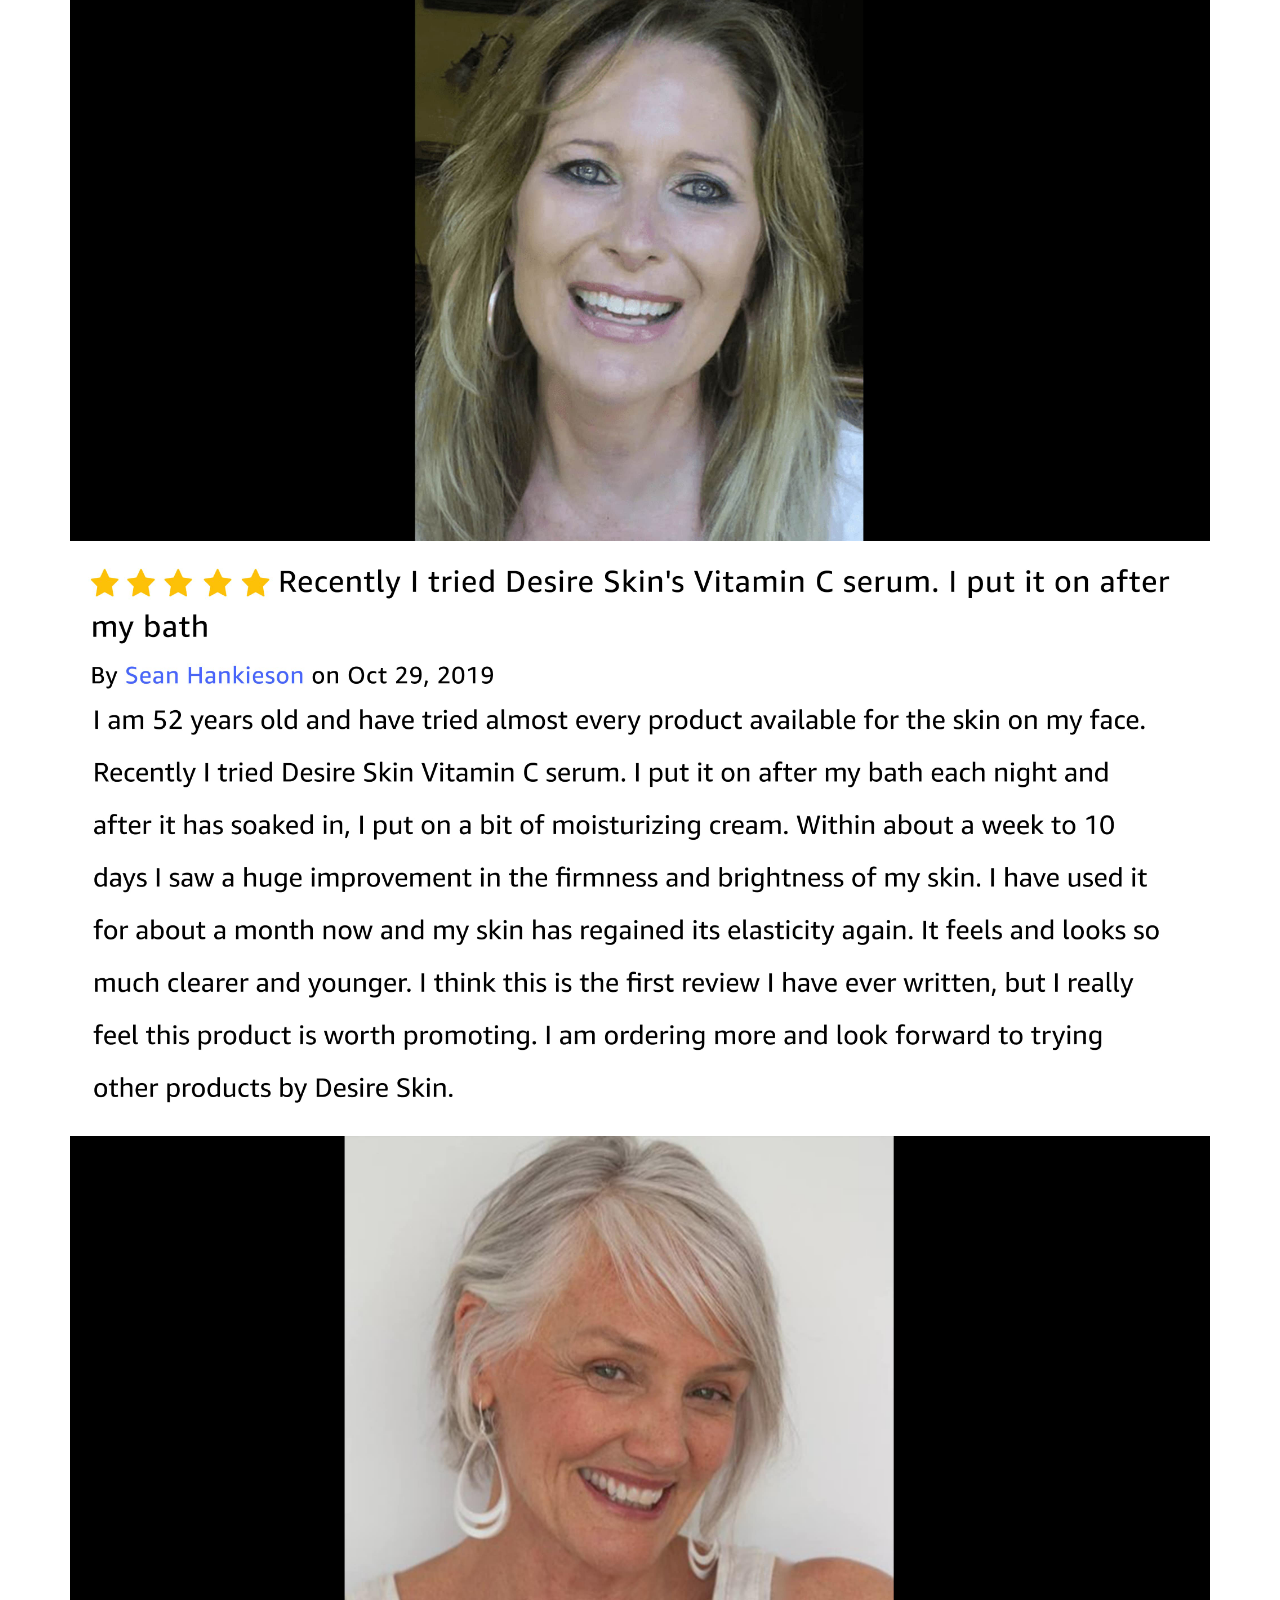
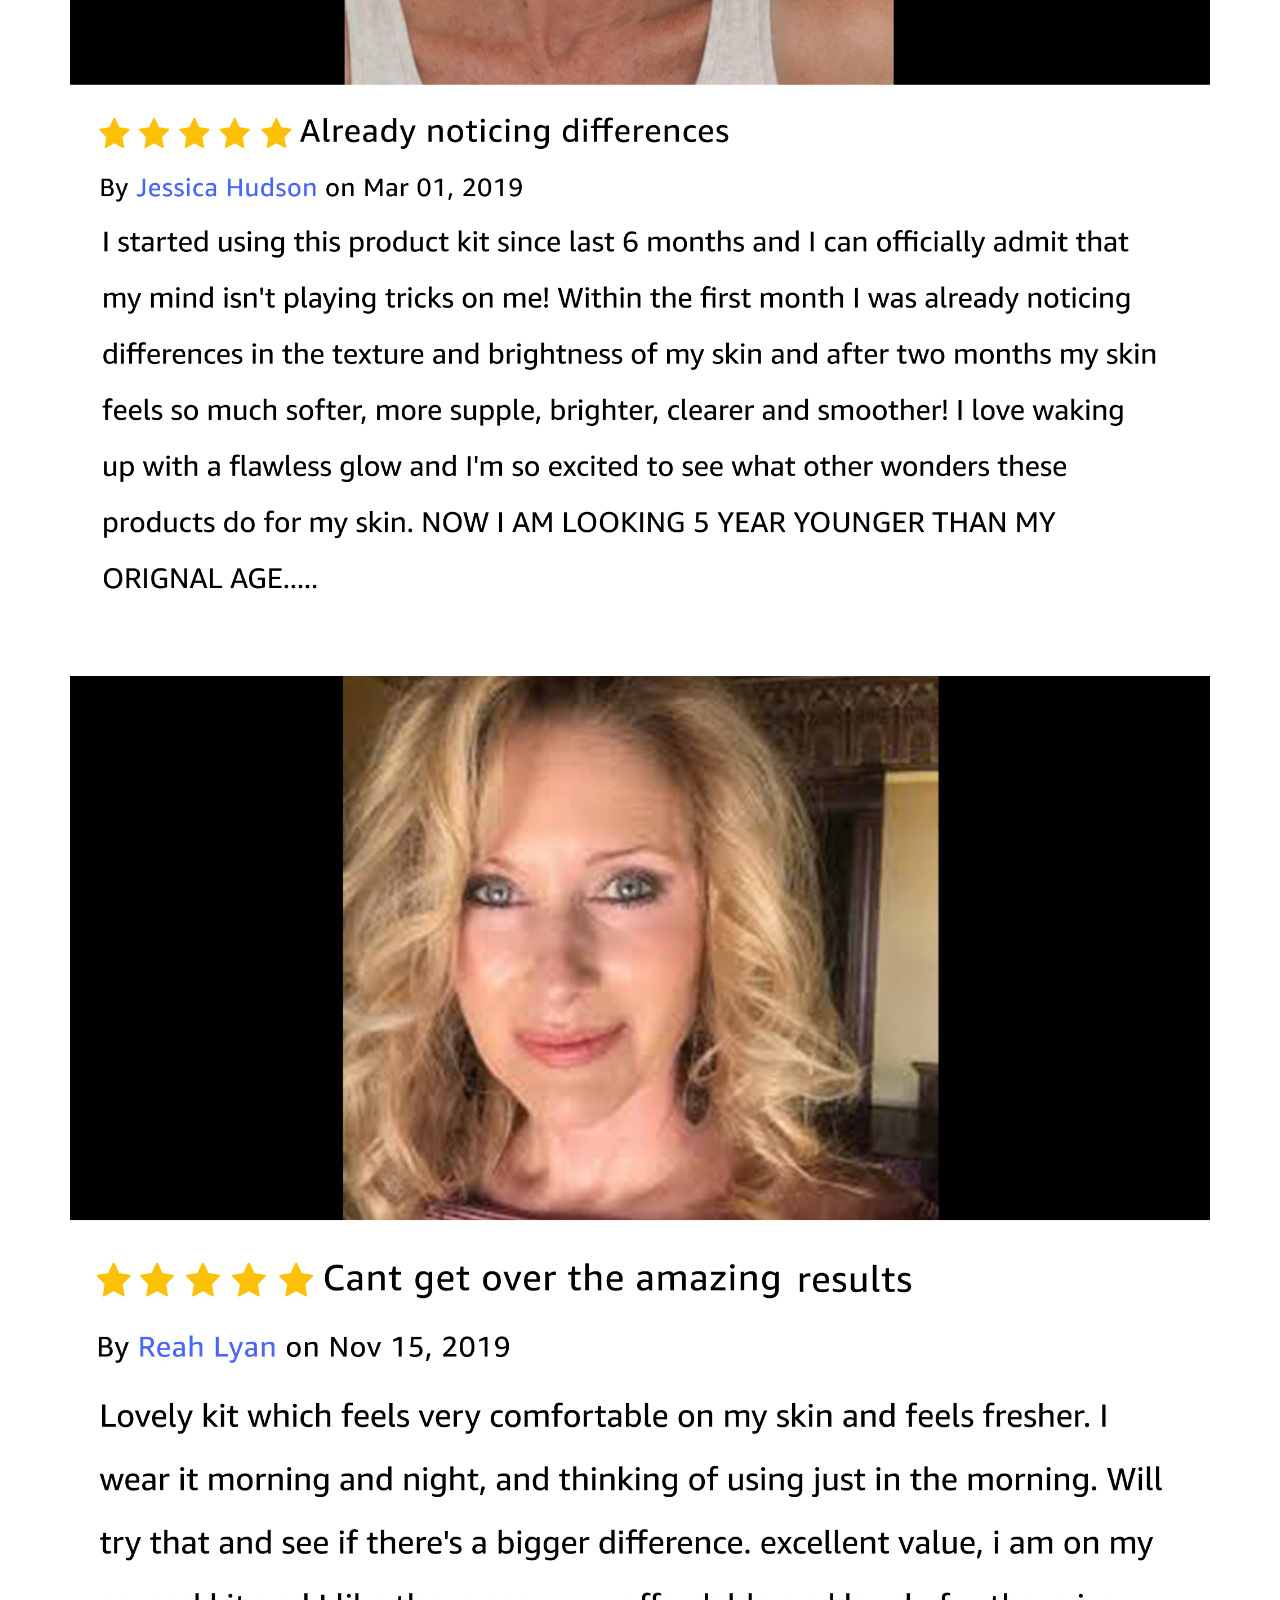
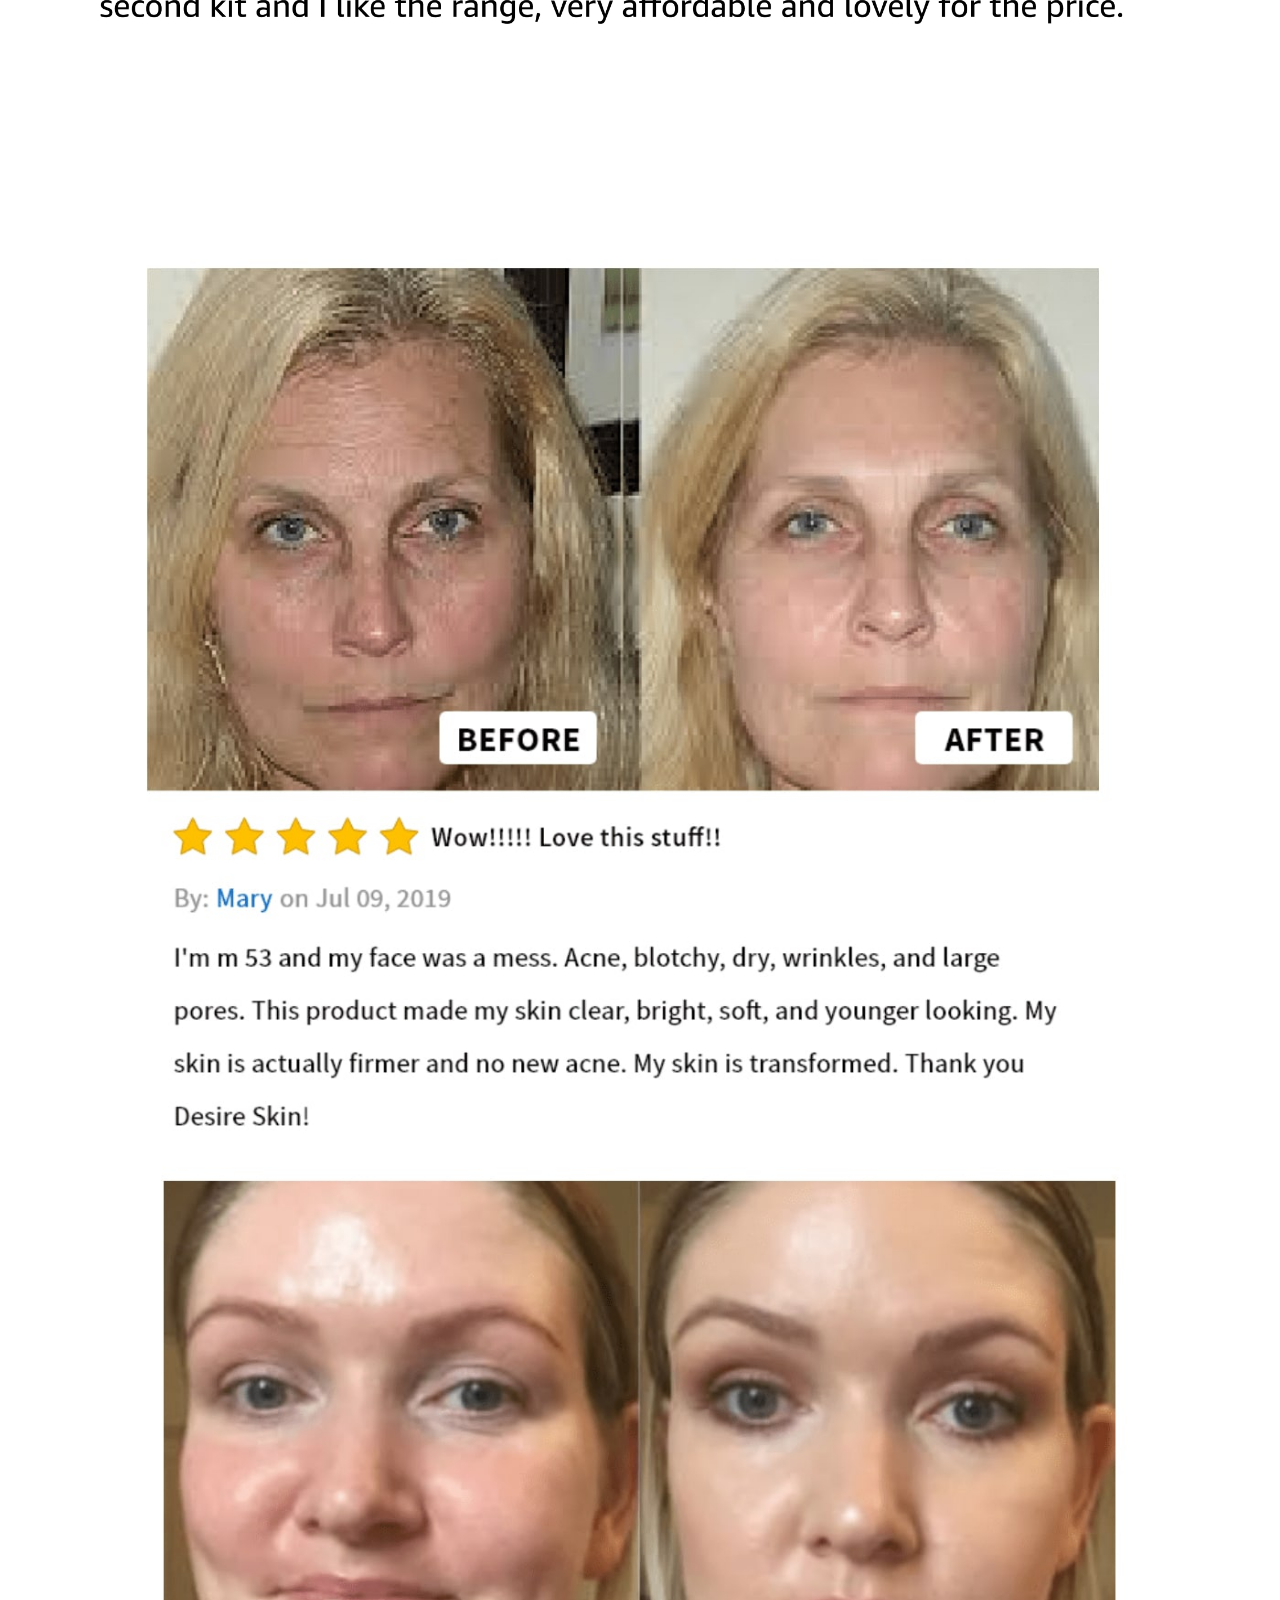
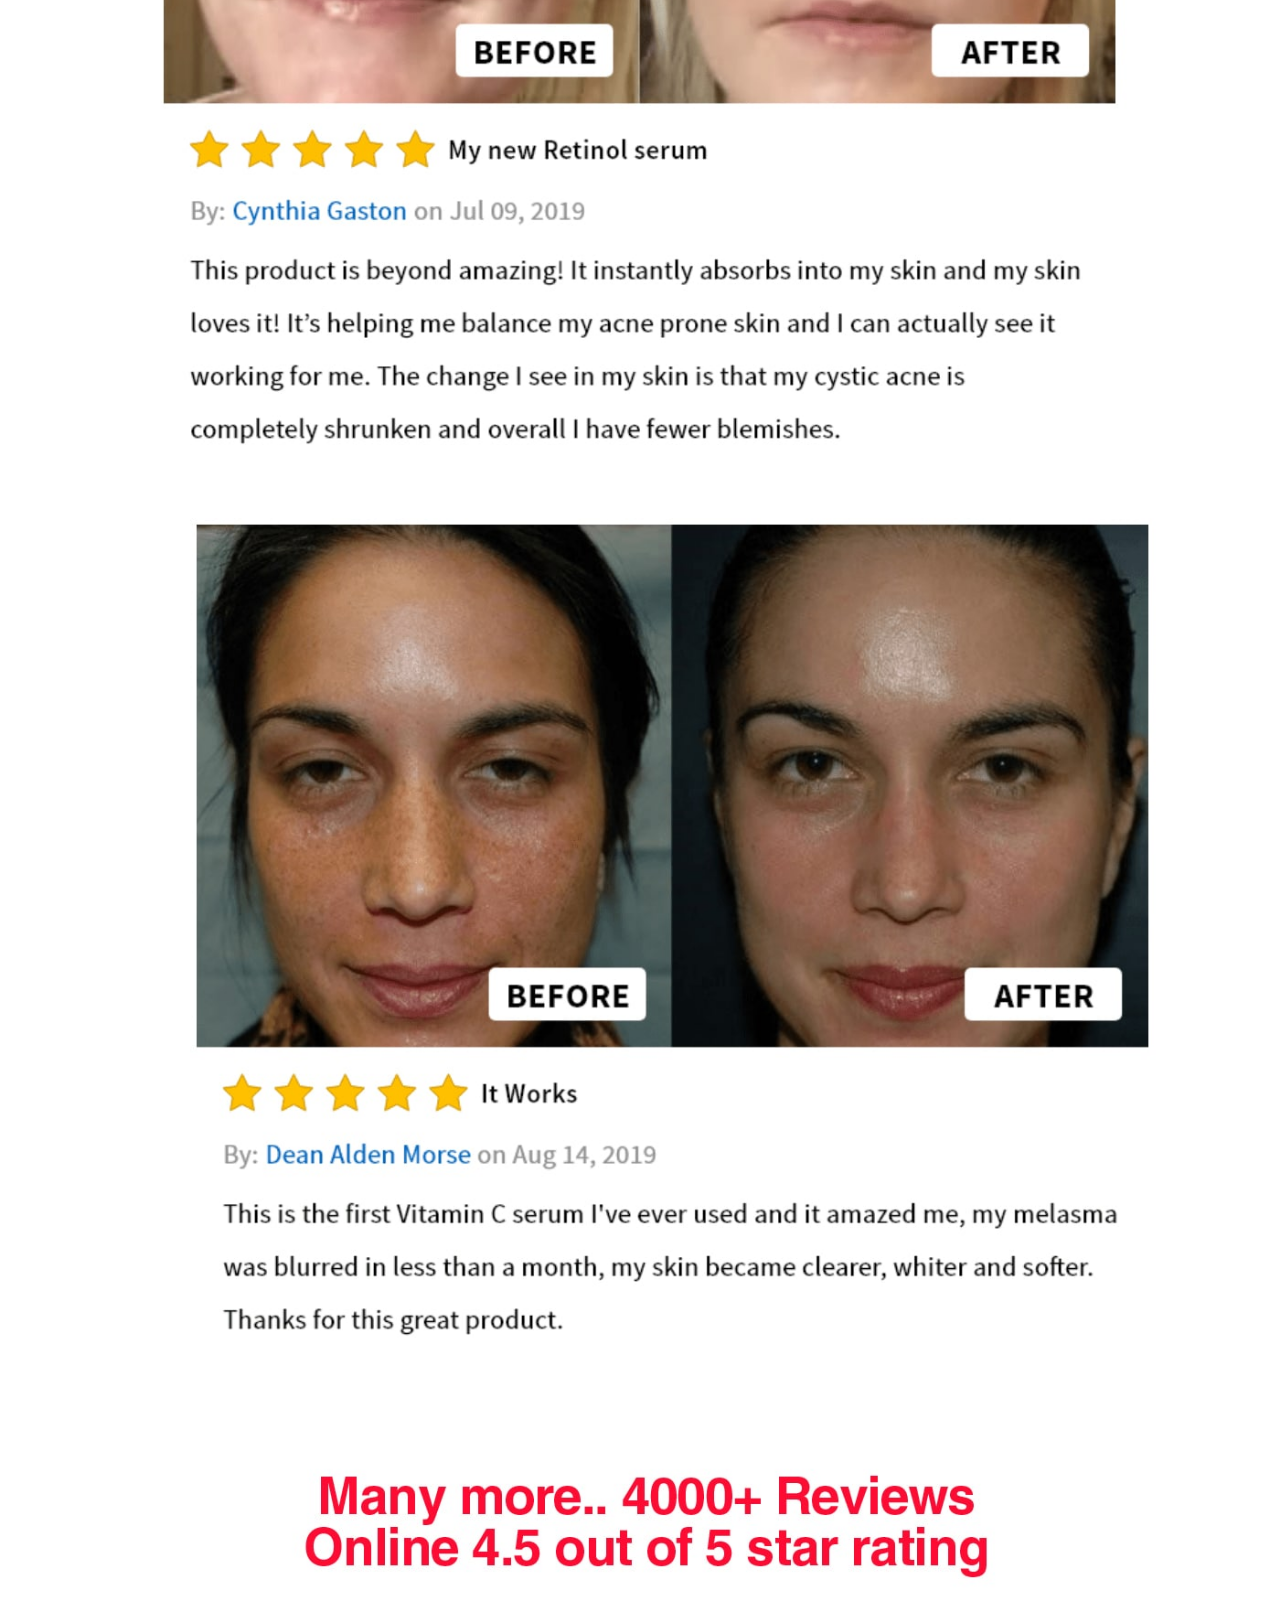
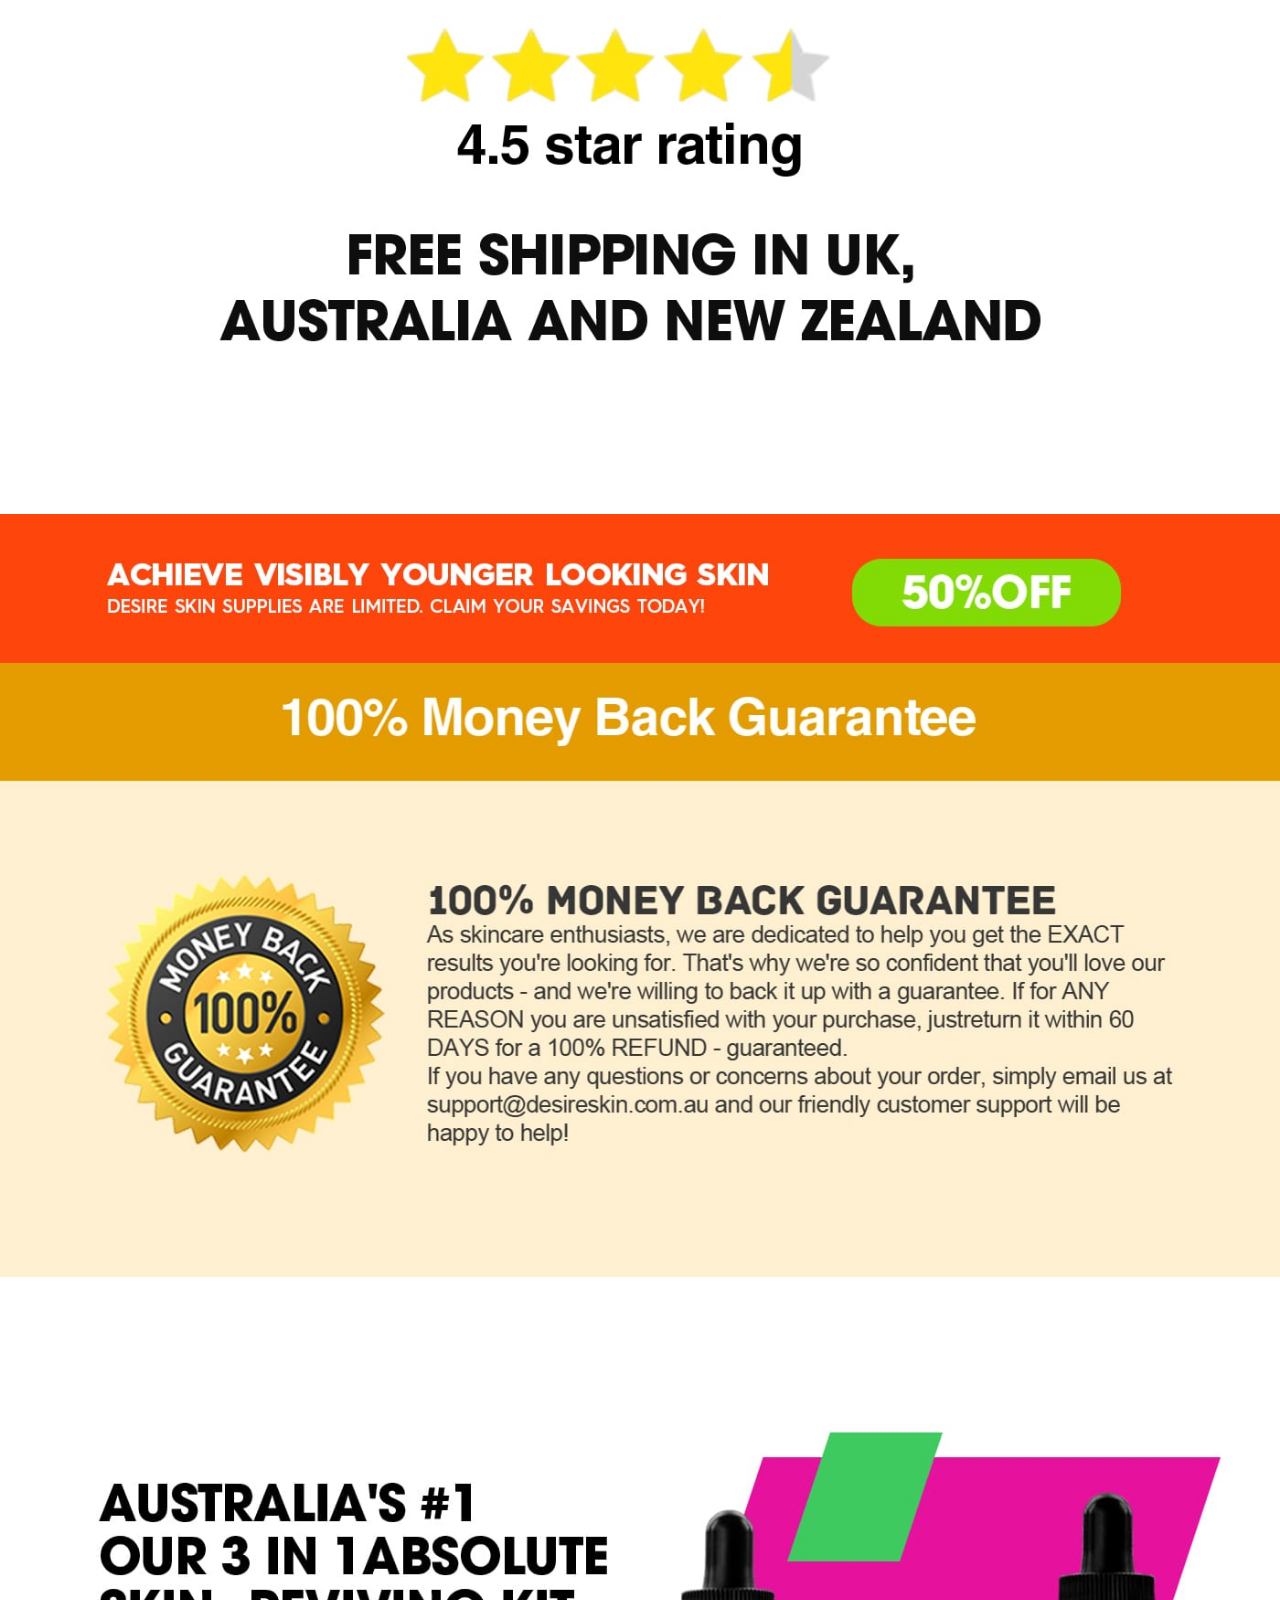
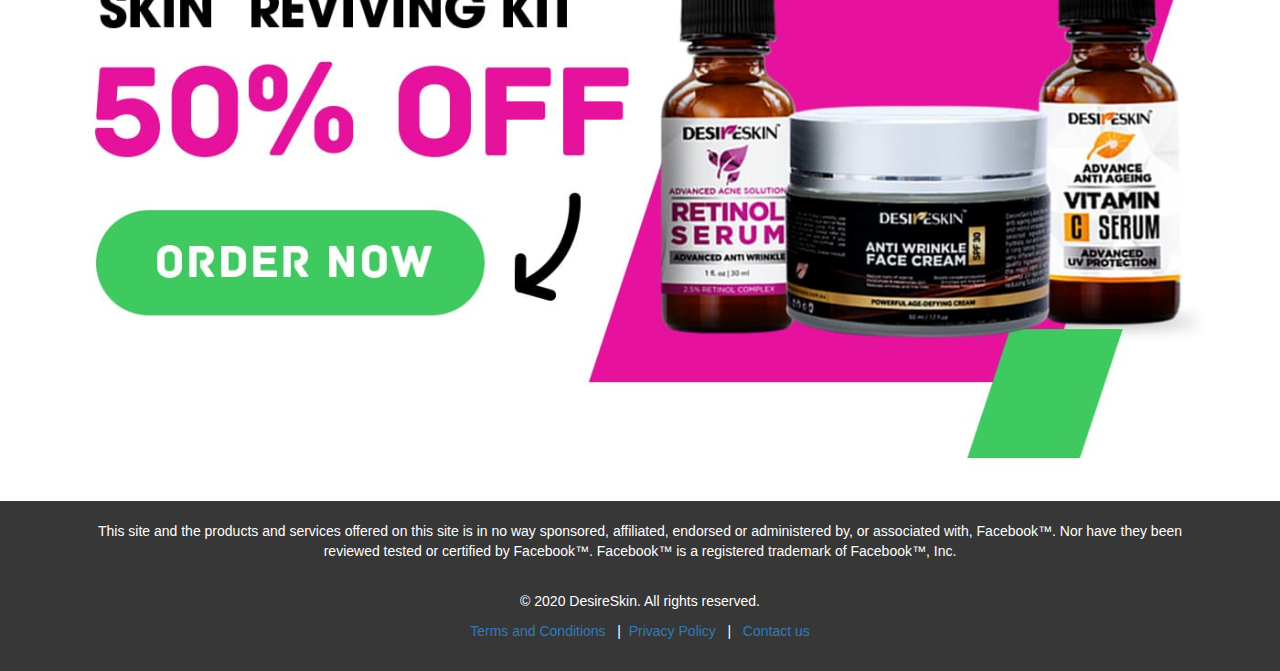
==== commit e3234c41: "Add files via upload" ====
--- a/skin-reviving-kit-50-off/index.html
+++ b/skin-reviving-kit-50-off/index.html
@@ -87,7 +87,7 @@
 		<a href="https://desireskin.com/products/absolute-skin-reviving-kit">
 		<img src="9.jpg" class="img-responsive center-block" width="100%">
 	</a>
-	<img src="14.jpg" class="img-responsive center-block" width="100%">
+	
 		<a href="https://desireskin.com/products/absolute-skin-reviving-kit"><img src="10.jpg" class="img-responsive center-block" width="100%">
 		<img src="11.jpg" class="img-responsive center-block" width="100%">
 	</a>
@@ -117,6 +117,8 @@
 </div>
 </div>	
 		<img src="13.jpg" class="img-responsive center-block" width="100%">
+		<img src="14.jpg" class="img-responsive center-block" width="100%">
+		<img src="15.jpg" class="img-responsive center-block" width="100%">
 		
 	</div>
 	<footer>
